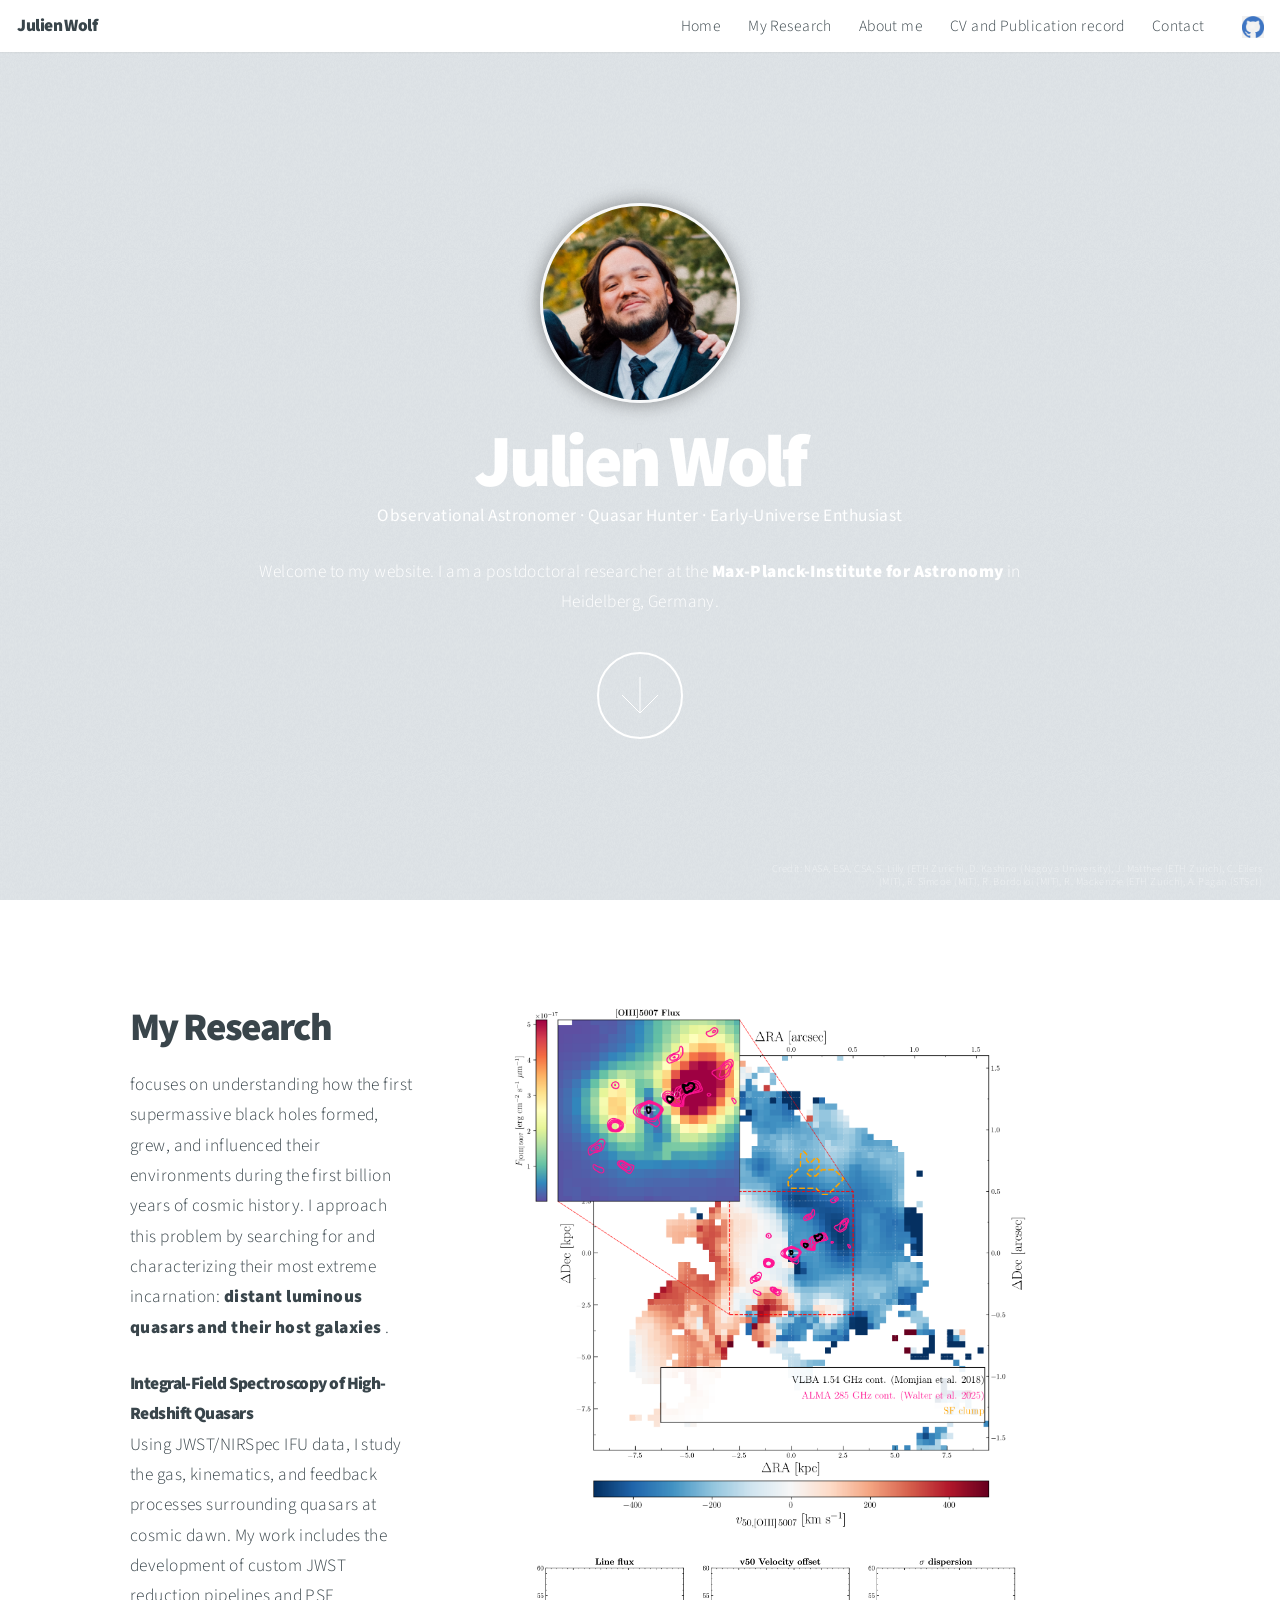
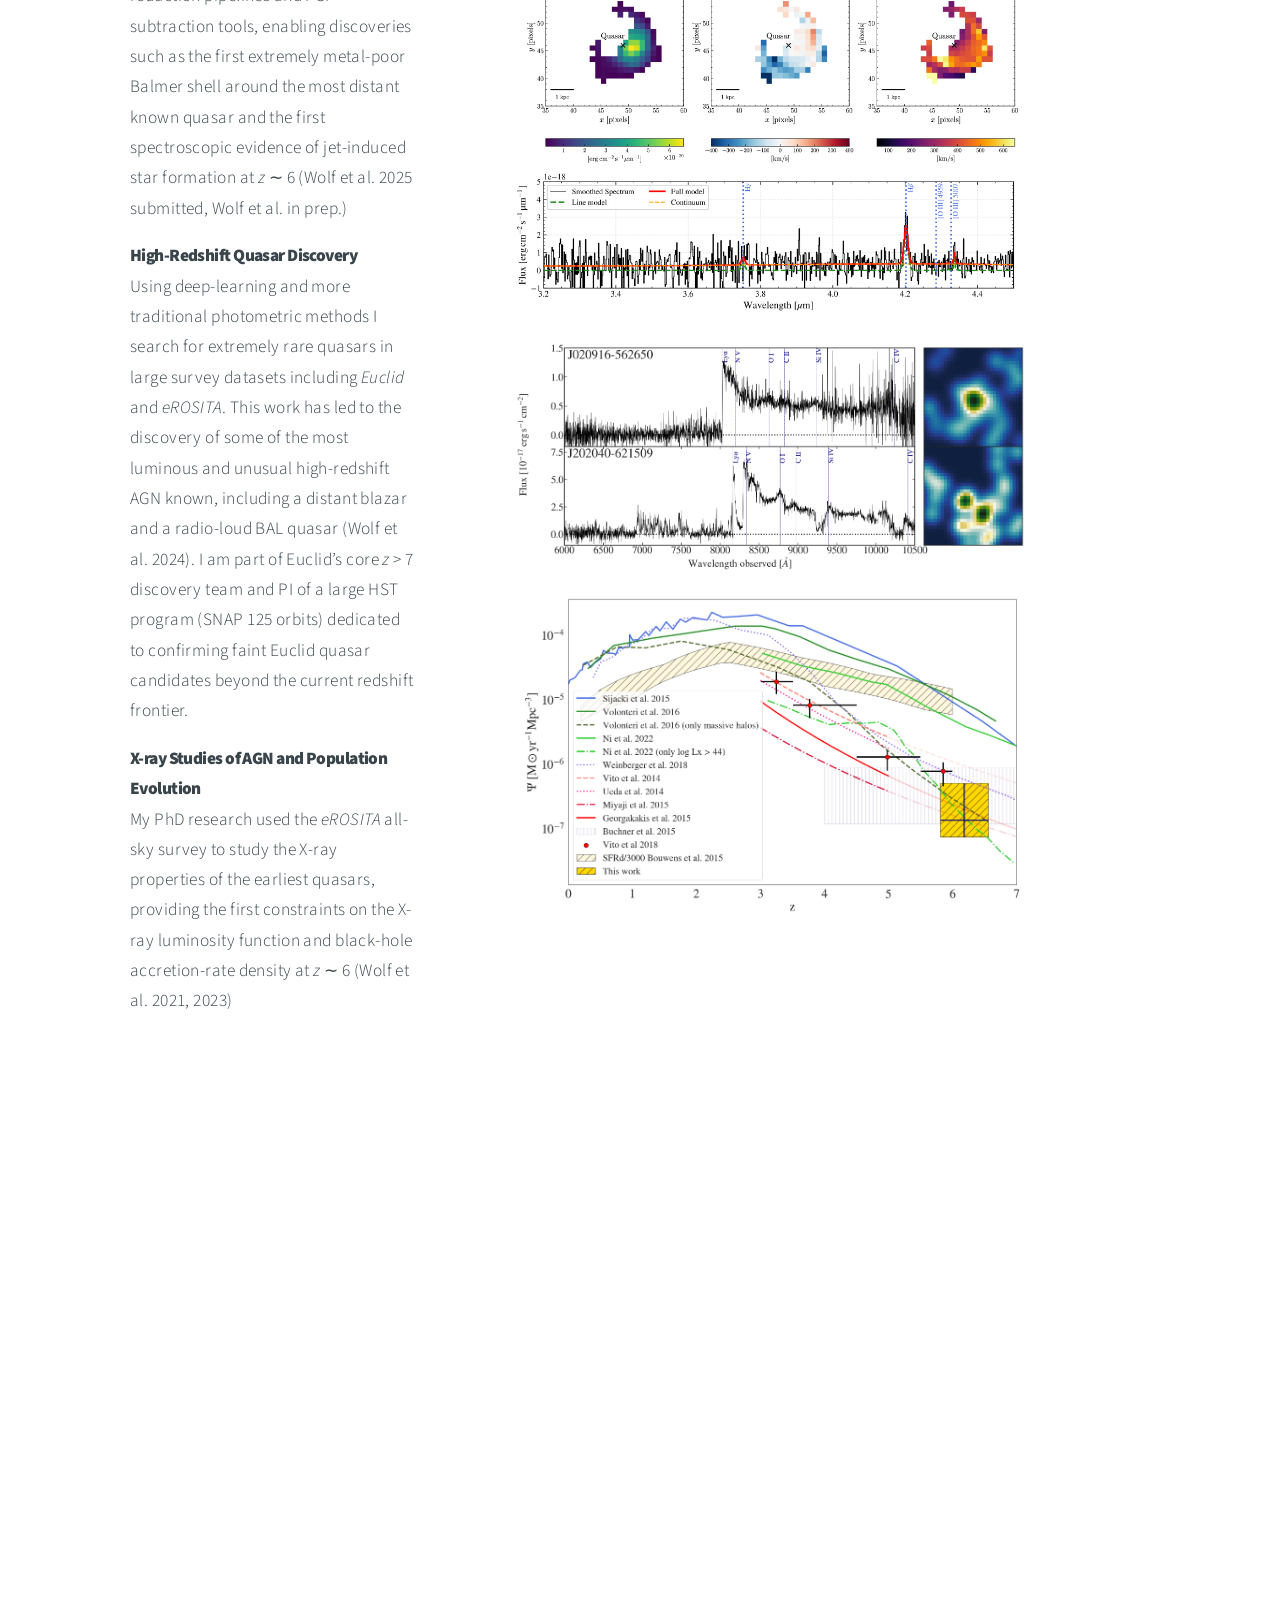
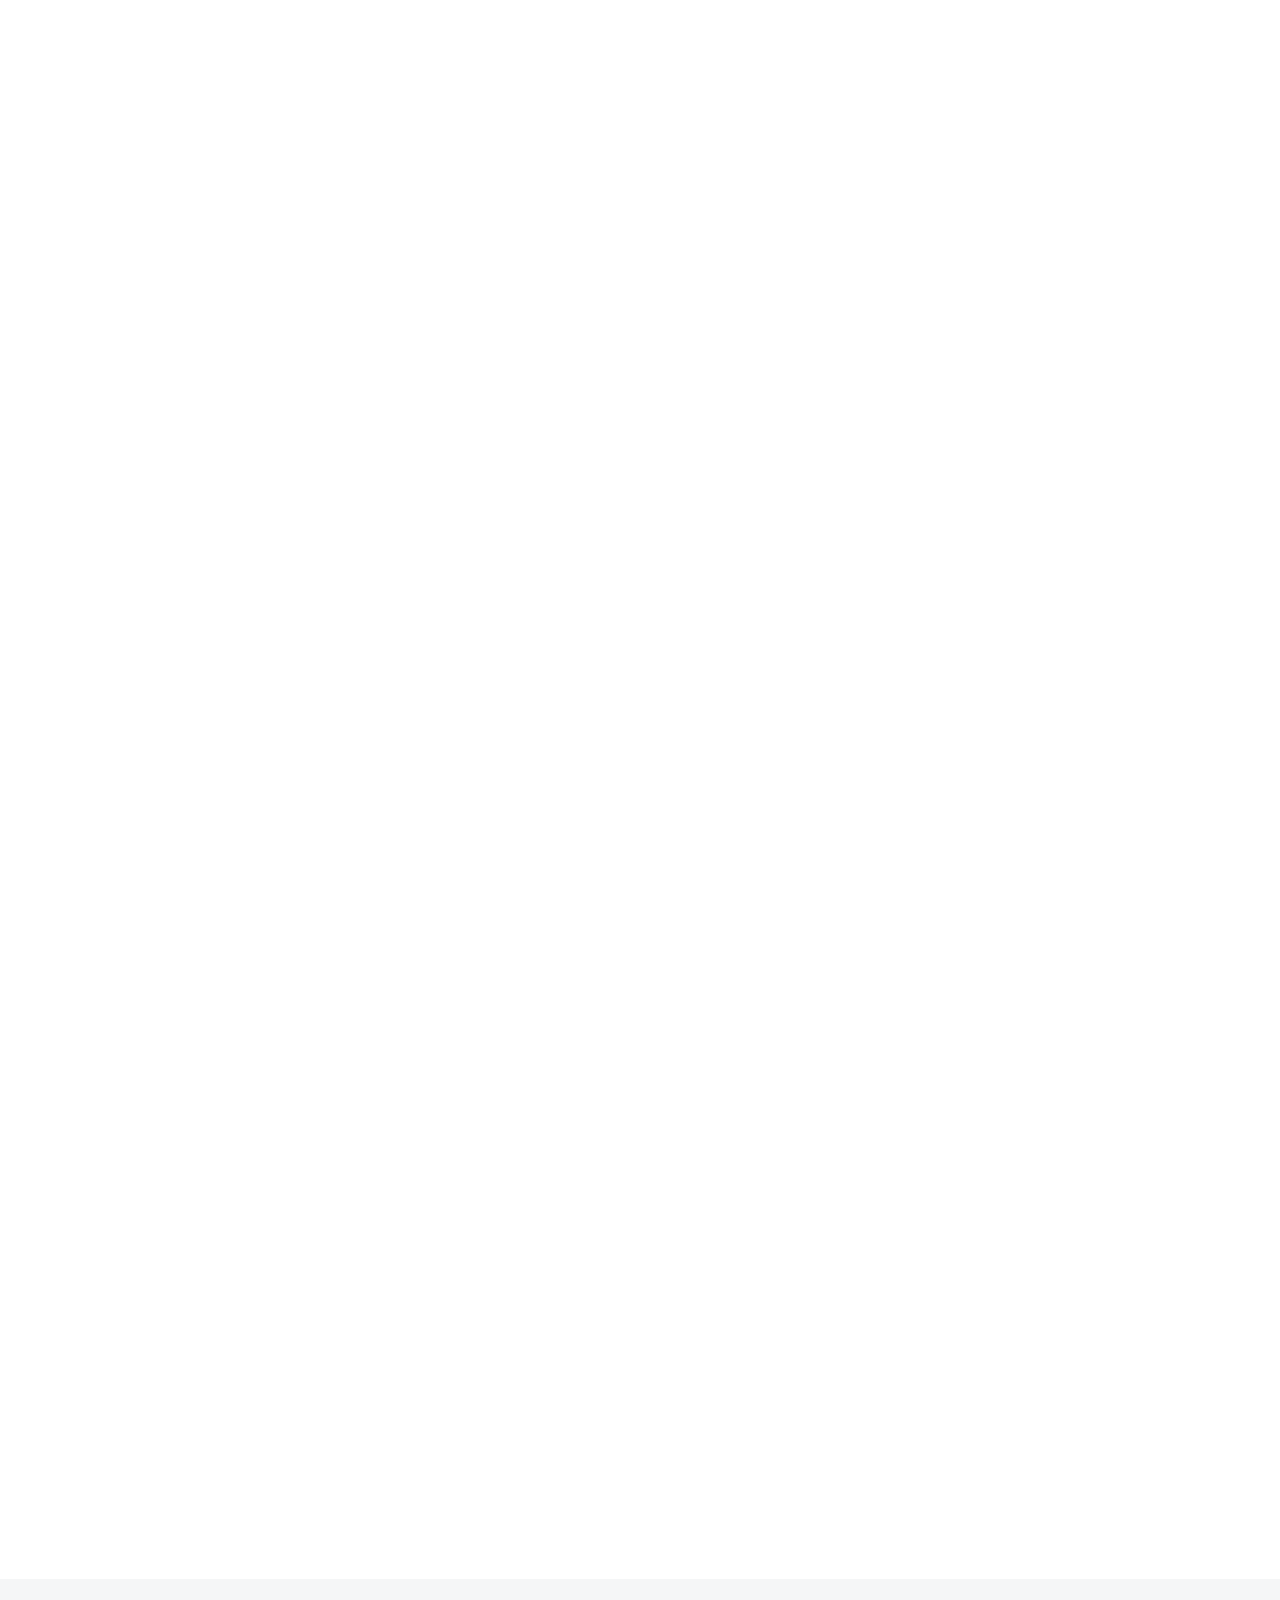
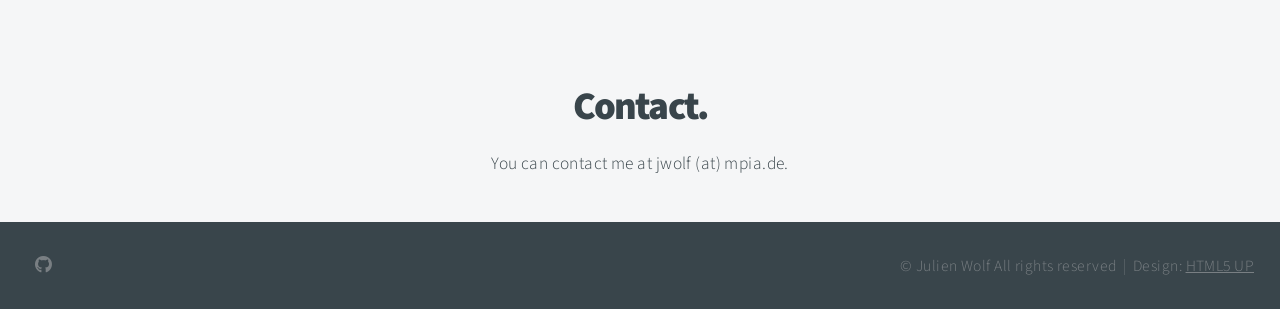
==== index.html @ 781de7e5 "Typo" ====
<!DOCTYPE HTML>
<!--
	Big Picture by HTML5 UP
	html5up.net | @ajlkn
	Free for personal and commercial use under the CCA 3.0 license (html5up.net/license)
-->
<html>
	<head>
		<title>Julien Wolf - Homepage</title>
		<meta charset="utf-8" />
		<meta name="viewport" content="width=device-width, initial-scale=1, user-scalable=no" />
		<link rel="stylesheet" href="assets/css/main.css" />
		<noscript><link rel="stylesheet" href="assets/css/noscript.css" /></noscript>
	</head>
	<body class="is-preload">

		<!-- Header -->
			<header id="header">
				<h1>Julien Wolf</h1>
<nav>
    <ul>
        <li><a href="#intro">Home</a></li>
        <li><a href="#research">My Research</a></li>
        <li><a href="#two">About me</a></li>
        <li><a href="#cv">CV and Publication record</a></li>
        <li><a href="#contact">Contact</a></li>

        <!-- GitHub Icon -->
        <li style="padding-left: 10px;">
            <a href="https://github.com/jwolf-dinh" target="_blank">
                <img src="images/github_logo.png"
                     alt="GitHub"
                     style="width: 22px; height: 22px; vertical-align: middle;">
            </a>
        </li>
    </ul>
</nav>
			</header>

<!-- Intro -->
<!-- Intro -->
<section id="intro" class="main style1 dark fullscreen">

    <!-- IMAGE CREDIT OVERLAY -->
    <div class="image-credit-overlay">
        Credit: NASA, ESA, CSA, S. Lilly (ETH Zurich), D. Kashino (Nagoya University),  J. Matthee (ETH Zurich), C. Eilers (MIT), R. Simcoe (MIT), R. Bordoloi (MIT), R. Mackenzie (ETH Zurich), A. Pagan (STScI)
    </div>

    <div class="content">

        <!-- CIRCULAR PORTRAIT -->
        <div class="intro-portrait">
            <img src="images/Screenshot%202025-12-08%20at%2021.43.52.png" alt="Julien Wolf portrait">
        </div>

        <header>
            <h2>Julien Wolf</h2>
            <p style="color: white; font-weight: normal; margin: 0;">
                Observational Astronomer · Quasar Hunter · Early-Universe Enthusiast
            </p>
        </header>

        <p>
            Welcome to my website. I am a postdoctoral researcher at the
            <strong>Max-Planck-Institute for Astronomy</strong> in Heidelberg, Germany.
        </p>

        <footer>
            <a href="#research" class="button style2 down">More</a>
        </footer>

    </div>
</section>


<section id="research" class="main style3 primary">
    <div class="content two-column-layout">

        <!-- LEFT COLUMN: TEXT -->
        <div class="research-text">
            <header>
                <h2>My Research</h2>
                <p>
                    focuses on understanding how the first supermassive black holes formed,
                    grew, and influenced their environments during the first billion years of cosmic
                    history. I approach this problem by searching for and characterizing their most extreme incarnation: <strong> distant luminous quasars and their host galaxies </strong> .
                </p>
            </header>

            <div class="features">

                <article>
                    <h3>Integral-Field Spectroscopy of High-Redshift Quasars</h3>
                    <p>
                        Using JWST/NIRSpec IFU data, I study the gas, kinematics, and feedback processes
                        surrounding quasars at cosmic dawn. My work includes the development of custom
                        JWST reduction pipelines and PSF subtraction tools, enabling discoveries such as
                        the first extremely metal-poor Balmer shell around the most distant known quasar
                        and the first spectroscopic evidence of jet-induced star formation at
                        <em>z</em> &sim; 6 (Wolf et al. 2025 submitted, Wolf et al. in prep.)
                    </p>
                </article>

                <article>
                    <h3>High-Redshift Quasar Discovery</h3>
                    <p>
                        Using deep-learning and more traditional photometric methods I search for extremely rare
                        quasars in large survey datasets including <em>Euclid</em> and <em>eROSITA</em>.
                        This work has led to the discovery of some of the most luminous and unusual
                        high-redshift AGN known, including a distant blazar and a radio-loud BAL quasar (Wolf et al. 2024).
                        I am part of Euclid’s core <em>z</em> &gt; 7 discovery team and PI of a large
                        HST program (SNAP 125 orbits) dedicated to confirming faint Euclid quasar candidates beyond the current redshift frontier.
                    </p>
                </article>

                <article>
                    <h3>X-ray Studies of AGN and Population Evolution</h3>
                    <p>
                        My PhD research used the <em>eROSITA</em> all-sky survey to study the X-ray
                        properties of the earliest quasars, providing the first constraints on the X-ray
                        luminosity function and black-hole accretion-rate density at <em>z</em> &sim; 6 (Wolf et al. 2021, 2023)
                    </p>
                </article>

            </div>
        </div>

<div class="research-gallery">
    <div class="gallery">

        <article>
            <a href="images/mixed_v50_main_flux_inset_wQSO_spectral_SFclump.png" class="image fit">
                <img src="images/mixed_v50_main_flux_inset_wQSO_spectral_SFclump.png"
                     title="JWST/NIRSpec IFU [OIII]5007 velocity map of the jet in quasar P352-15 at z=5.8 (Wolf et al. in prep.)"
                     alt="JWST/NIRSpec IFU: Balmer Shell Detection">
            </a>
        </article>

        <article>
            <a href="images/Screenshot%202025-12-08%20at%2015.26.27.png" class="image fit">
                <img src="images/Screenshot%202025-12-08%20at%2015.26.27.png"
                     title="JWST/NIRSpec IFU moment maps of Hbeta around the z=7.64 quasar J0313-1806. The nebula is remarkably [OIII]-weak (Wolf et al. 2025, submitted)"
                     alt="JWST/NIRSpec IFU moment maps of Hbeta around the z=7.64 quasar J0313-1806. The nebula is remarkably [OIII]-weak (Wolf et al. 2025, submitted)">
            </a>
        </article>

        <article>
            <a href="images/xray_beacons.png" class="image fit">
                <img src="images/xray_beacons.png"
                     title="Two quasars at z ~ 6 discovered in the eROSITA All-Sky Survey. The first is one of the most distant blazars known to date (Wolf et al. 2024). "
                     alt="X-ray Beacons at Cosmic Dawn">
            </a>
        </article>

        <article>
            <a href="images/bhad.png" class="image fit">
                <img src="images/bhad.png"
                     title="Constraints on the black hole accretion rate density from eROSITA detection (Wolf et al. 2023)."
                     alt="Black Hole Accretion Rate Density Evolution">
            </a>
        </article>

    </div>
</div>





				</div>
			</section>

		<!-- Two -->
			<section id="two" class="main style2 left dark fullscreen">
				<div class="content box style2">
					<header>
						<h2>About me</h2>
					</header>
				<p>
    I am an observational astrophysicist studying <strong> supermassive black holes in the early universe </strong> .
    After my Bachelor's and Master’s studies in physics and astrophysics at the
    Ludwig-Maximilians-Universität München (DE) I joined the <strong> Max-Planck-Institute for Extraterrestrial
    Physics </strong> (MPE) in Garching (DE) as a PhD student in 2019. Under the supervision of Dr. Mara Salvato and
    Prof. Kirpal Nandra, I worked on the discovery and characterization of high-redshift quasars
    using the soft X-ray telescope <em>eROSITA</em>.
    My doctoral thesis, <em>Tracing the Evolution of Supermassive Black Holes through Cosmic Time
    with Luminous AGN</em> (graded 0.88, Magna Cum Laude, 2023), is available
    <a href="https://edoc.ub.uni-muenchen.de/31872/" target="_blank" rel="noopener noreferrer">
        here
    </a>.
</p>

<p>
    In Spring 2023, I moved to the <strong> Max-Planck-Institute for Astronomy </strong> (MPIA) in Heidelberg (DE) for my
    first postdoctoral appointment in Dr. Eduardo Ba&ntilde;ados’ group. My current research spans
    the discovery of very distant quasars with <strong> <em>Euclid</em>  </strong> and the spatially resolved study of
    quasar environments with <strong>JWST/NIRSpec IFU spectroscopy</strong>.
</p>

<p>
<p>
    My scientific work sits at the intersection of multi-wavelength survey catalog exploration,
    state-of-the-art spectroscopic and imaging techniques, and advanced data analysis. I have broad
    expertise ranging from JWST IFU data reduction and PSF modeling to X-ray spectral analysis and
    deep-learning–based rare-object discovery. <strong> My guiding principle: use every waveband and
    method available to push the observational frontiers of the early universe.</strong>
    I am an active member of several international collaborations, including the
    <em>Euclid</em> Consortium (Primeval Universe SWG), EREBUS, AETHER, eROSITA (AGN working group),
    NewAthena, and SDSS-V.
</p>

</p>

<p>
    When I’m not working with telescopes, I enjoy cooking (in pursuit of the
    perfect shoyu ramen), enduro mountainbiking, writing loud music, collecting vinyl records and most of all spending time with my wife and my dog.
</p>

				</div>
            <a href="#cv" class="button style2 down anchored">Next</a>
			</section>

		<!-- Two -->
			<section id="cv" class="main style2 left dark fullscreen">
				<div class="content box style2">
					<header>
						<h2>CV and publication record</h2>
					</header>
				<p>
    You can find my up-to-date CV <a href="docs/CV_2025.pdf" target="_blank">here</a>.

                    <p> <a href="https://ui.adsabs.harvard.edu/public-libraries/1H0qxYTWTI-Gn77VE8E3TQ" target="_blank">
ADS record of all contributions </a>
  </p>

                    <p> <a href="https://orcid.org/0000-0003-0643-7935" target="_blank" rel="noopener noreferrer">
  <img src="https://orcid.org/sites/default/files/images/orcid_64x64.png"
       alt="ORCID iD"
       style="width: 24px; height: 24px; vertical-align: middle; margin-right: 6px;">
  0000-0003-0643-7935
</a>
 </p>

				</div>
				<a href="#cv" class="button style2 down anchored">Next</a>
			</section>

		<!-- Contact -->
			<section id="contact" class="main style3 secondary">
				<div class="content">
					<header>
						<h2>Contact.</h2>
						<p>You can contact me at jwolf (at) mpia.de.</p>
					</header>

				</div>
			</section>

		<!-- Footer -->
			<footer id="footer">

				<!-- Icons -->
					<ul class="icons">

  <a href="https://github.com/jwolf-dinh"
     class="icon brands fa-github"
     target="_blank">
     <span class="label">GitHub</span>
  </a>
</li>

					</ul>

				<!-- Menu -->
					<ul class="menu">
						<li>&copy; Julien Wolf All rights reserved</li><li>Design: <a href="https://html5up.net">HTML5 UP</a></li>
					</ul>

			</footer>

		<!-- Scripts -->
			<script src="assets/js/jquery.min.js"></script>
			<script src="assets/js/jquery.poptrox.min.js"></script>
			<script src="assets/js/jquery.scrolly.min.js"></script>
			<script src="assets/js/jquery.scrollex.min.js"></script>
			<script src="assets/js/browser.min.js"></script>
			<script src="assets/js/breakpoints.min.js"></script>
			<script src="assets/js/util.js"></script>
			<script src="assets/js/main.js"></script>

	</body>
</html>
---- assets/css/main.css ----
@import url("https://fonts.googleapis.com/css?family=Source+Sans+Pro:300,900");
@import url("fontawesome-all.min.css");

/*
	Big Picture by HTML5 UP
	html5up.net | @ajlkn
	Free for personal and commercial use under the CCA 3.0 license (html5up.net/license)
*/

html, body, div, span, applet, object,
iframe, h1, h2, h3, h4, h5, h6, p, blockquote,
pre, a, abbr, acronym, address, big, cite,
code, del, dfn, em, img, ins, kbd, q, s, samp,
small, strike, strong, sub, sup, tt, var, b,
u, i, center, dl, dt, dd, ol, ul, li, fieldset,
form, label, legend, table, caption, tbody,
tfoot, thead, tr, th, td, article, aside,
canvas, details, embed, figure, figcaption,
footer, header, hgroup, menu, nav, output, ruby,
section, summary, time, mark, audio, video {
	margin: 0;
	padding: 0;
	border: 0;
	font-size: 100%;
	font: inherit;
	vertical-align: baseline;}

article, aside, details, figcaption, figure,
footer, header, hgroup, menu, nav, section {
	display: block;}

body {
	line-height: 1;
}

ol, ul {
	list-style: none;
}

blockquote, q {
	quotes: none;
}

	blockquote:before, blockquote:after, q:before, q:after {
		content: '';
		content: none;
	}

table {
	border-collapse: collapse;
	border-spacing: 0;
}

body {
	-webkit-text-size-adjust: none;
}

mark {
	background-color: transparent;
	color: inherit;
}

input::-moz-focus-inner {
	border: 0;
	padding: 0;
}

input, select, textarea {
	-moz-appearance: none;
	-webkit-appearance: none;
	-ms-appearance: none;
	appearance: none;
}

/* Basic */

	@-ms-viewport {
		width: device-width;
	}

	html {
		height: 100%;
	}

	html {
		box-sizing: border-box;
	}

	*, *:before, *:after {
		box-sizing: inherit;
	}

	body {
		background: #ffffff;
		height: 100%;
		min-width: 320px;
	}

		body.is-preload *, body.is-preload *:before, body.is-preload *:after {
			-moz-animation: none !important;
			-webkit-animation: none !important;
			-ms-animation: none !important;
			animation: none !important;
			-moz-transition: none !important;
			-webkit-transition: none !important;
			-ms-transition: none !important;
			transition: none !important;
		}

/* Spinner */

	@-moz-keyframes spinner-rotate {
		0% {
			-moz-transform: scale(1) rotate(0deg);
			-webkit-transform: scale(1) rotate(0deg);
			-ms-transform: scale(1) rotate(0deg);
			transform: scale(1) rotate(0deg);
		}

		100% {
			-moz-transform: scale(1) rotate(360deg);
			-webkit-transform: scale(1) rotate(360deg);
			-ms-transform: scale(1) rotate(360deg);
			transform: scale(1) rotate(360deg);
		}
	}

	@-webkit-keyframes spinner-rotate {
		0% {
			-moz-transform: scale(1) rotate(0deg);
			-webkit-transform: scale(1) rotate(0deg);
			-ms-transform: scale(1) rotate(0deg);
			transform: scale(1) rotate(0deg);
		}

		100% {
			-moz-transform: scale(1) rotate(360deg);
			-webkit-transform: scale(1) rotate(360deg);
			-ms-transform: scale(1) rotate(360deg);
			transform: scale(1) rotate(360deg);
		}
	}

	@-ms-keyframes spinner-rotate {
		0% {
			-moz-transform: scale(1) rotate(0deg);
			-webkit-transform: scale(1) rotate(0deg);
			-ms-transform: scale(1) rotate(0deg);
			transform: scale(1) rotate(0deg);
		}

		100% {
			-moz-transform: scale(1) rotate(360deg);
			-webkit-transform: scale(1) rotate(360deg);
			-ms-transform: scale(1) rotate(360deg);
			transform: scale(1) rotate(360deg);
		}
	}

	@keyframes spinner-rotate {
		0% {
			-moz-transform: scale(1) rotate(0deg);
			-webkit-transform: scale(1) rotate(0deg);
			-ms-transform: scale(1) rotate(0deg);
			transform: scale(1) rotate(0deg);
		}

		100% {
			-moz-transform: scale(1) rotate(360deg);
			-webkit-transform: scale(1) rotate(360deg);
			-ms-transform: scale(1) rotate(360deg);
			transform: scale(1) rotate(360deg);
		}
	}

/* Loader */

	@-moz-keyframes spinner-show {
		0% {
			opacity: 0;
		}

		100% {
			opacity: 1;
		}
	}

	@-webkit-keyframes spinner-show {
		0% {
			opacity: 0;
		}

		100% {
			opacity: 1;
		}
	}

	@-ms-keyframes spinner-show {
		0% {
			opacity: 0;
		}

		100% {
			opacity: 1;
		}
	}

	@keyframes spinner-show {
		0% {
			opacity: 0;
		}

		100% {
			opacity: 1;
		}
	}

	@-moz-keyframes spinner-hide {
		0% {
			-moz-transform: scale(1) rotate(0deg);
			-webkit-transform: scale(1) rotate(0deg);
			-ms-transform: scale(1) rotate(0deg);
			transform: scale(1) rotate(0deg);
			color: #e5e6e7;
			z-index: 100001;
		}

		99% {
			-moz-transform: scale(0.5) rotate(360deg);
			-webkit-transform: scale(0.5) rotate(360deg);
			-ms-transform: scale(0.5) rotate(360deg);
			transform: scale(0.5) rotate(360deg);
			color: #e5e6e7;
			z-index: 100001;
		}

		100% {
			-moz-transform: scale(0.5) rotate(360deg);
			-webkit-transform: scale(0.5) rotate(360deg);
			-ms-transform: scale(0.5) rotate(360deg);
			transform: scale(0.5) rotate(360deg);
			color: #e5e6e7;
			z-index: -1;
		}
	}

	@-webkit-keyframes spinner-hide {
		0% {
			-moz-transform: scale(1) rotate(0deg);
			-webkit-transform: scale(1) rotate(0deg);
			-ms-transform: scale(1) rotate(0deg);
			transform: scale(1) rotate(0deg);
			color: #e5e6e7;
			z-index: 100001;
		}

		99% {
			-moz-transform: scale(0.5) rotate(360deg);
			-webkit-transform: scale(0.5) rotate(360deg);
			-ms-transform: scale(0.5) rotate(360deg);
			transform: scale(0.5) rotate(360deg);
			color: #e5e6e7;
			z-index: 100001;
		}

		100% {
			-moz-transform: scale(0.5) rotate(360deg);
			-webkit-transform: scale(0.5) rotate(360deg);
			-ms-transform: scale(0.5) rotate(360deg);
			transform: scale(0.5) rotate(360deg);
			color: #e5e6e7;
			z-index: -1;
		}
	}

	@-ms-keyframes spinner-hide {
		0% {
			-moz-transform: scale(1) rotate(0deg);
			-webkit-transform: scale(1) rotate(0deg);
			-ms-transform: scale(1) rotate(0deg);
			transform: scale(1) rotate(0deg);
			color: #e5e6e7;
			z-index: 100001;
		}

		99% {
			-moz-transform: scale(0.5) rotate(360deg);
			-webkit-transform: scale(0.5) rotate(360deg);
			-ms-transform: scale(0.5) rotate(360deg);
			transform: scale(0.5) rotate(360deg);
			color: #e5e6e7;
			z-index: 100001;
		}

		100% {
			-moz-transform: scale(0.5) rotate(360deg);
			-webkit-transform: scale(0.5) rotate(360deg);
			-ms-transform: scale(0.5) rotate(360deg);
			transform: scale(0.5) rotate(360deg);
			color: #e5e6e7;
			z-index: -1;
		}
	}

	@keyframes spinner-hide {
		0% {
			-moz-transform: scale(1) rotate(0deg);
			-webkit-transform: scale(1) rotate(0deg);
			-ms-transform: scale(1) rotate(0deg);
			transform: scale(1) rotate(0deg);
			color: #e5e6e7;
			z-index: 100001;
		}

		99% {
			-moz-transform: scale(0.5) rotate(360deg);
			-webkit-transform: scale(0.5) rotate(360deg);
			-ms-transform: scale(0.5) rotate(360deg);
			transform: scale(0.5) rotate(360deg);
			color: #e5e6e7;
			z-index: 100001;
		}

		100% {
			-moz-transform: scale(0.5) rotate(360deg);
			-webkit-transform: scale(0.5) rotate(360deg);
			-ms-transform: scale(0.5) rotate(360deg);
			transform: scale(0.5) rotate(360deg);
			color: #e5e6e7;
			z-index: -1;
		}
	}

	@-moz-keyframes overlay-hide {
		0% {
			opacity: 1;
			z-index: 100000;
		}

		15% {
			opacity: 1;
			z-index: 100000;
		}

		99% {
			opacity: 0;
			z-index: 100000;
		}

		100% {
			opacity: 0;
			z-index: -1;
		}
	}

	@-webkit-keyframes overlay-hide {
		0% {
			opacity: 1;
			z-index: 100000;
		}

		15% {
			opacity: 1;
			z-index: 100000;
		}

		99% {
			opacity: 0;
			z-index: 100000;
		}

		100% {
			opacity: 0;
			z-index: -1;
		}
	}

	@-ms-keyframes overlay-hide {
		0% {
			opacity: 1;
			z-index: 100000;
		}

		15% {
			opacity: 1;
			z-index: 100000;
		}

		99% {
			opacity: 0;
			z-index: 100000;
		}

		100% {
			opacity: 0;
			z-index: -1;
		}
	}

	@keyframes overlay-hide {
		0% {
			opacity: 1;
			z-index: 100000;
		}

		15% {
			opacity: 1;
			z-index: 100000;
		}

		99% {
			opacity: 0;
			z-index: 100000;
		}

		100% {
			opacity: 0;
			z-index: -1;
		}
	}

	body {
		text-decoration: none;
	}

		body:before {
			-moz-animation: spinner-show 1.5s 1 0.25s ease forwards, spinner-hide 0.25s ease-in-out forwards !important;
			-webkit-animation: spinner-show 1.5s 1 0.25s ease forwards, spinner-hide 0.25s ease-in-out forwards !important;
			-ms-animation: spinner-show 1.5s 1 0.25s ease forwards, spinner-hide 0.25s ease-in-out forwards !important;
			animation: spinner-show 1.5s 1 0.25s ease forwards, spinner-hide 0.25s ease-in-out forwards !important;
			-moz-transform-origin: 50% 50%;
			-webkit-transform-origin: 50% 50%;
			-ms-transform-origin: 50% 50%;
			transform-origin: 50% 50%;
			-moz-osx-font-smoothing: grayscale;
			-webkit-font-smoothing: antialiased;
			font-family: FontAwesome;
			font-style: normal;
			font-weight: normal;
			text-transform: none !important;
			color: #e5e6e7;
			content: '\f1ce';
			cursor: default;
			display: block;
			font-size: 2em;
			height: 2em;
			left: 50%;
			line-height: 2em;
			margin: -1em 0 0 -1em;
			opacity: 0;
			position: fixed;
			text-align: center;
			top: 50%;
			width: 2em;
			z-index: -1;
		}

		body:after {
			-moz-animation: overlay-hide 1.5s ease-in forwards !important;
			-webkit-animation: overlay-hide 1.5s ease-in forwards !important;
			-ms-animation: overlay-hide 1.5s ease-in forwards !important;
			animation: overlay-hide 1.5s ease-in forwards !important;
			background: #ffffff;
			content: '';
			display: block;
			height: 100%;
			left: 0;
			opacity: 0;
			position: fixed;
			top: 0;
			width: 100%;
			z-index: -1;
		}

		body.is-preload:before {
			-moz-animation: spinner-show 1.5s 1 0.25s ease forwards, spinner-rotate 0.75s infinite linear !important;
			-webkit-animation: spinner-show 1.5s 1 0.25s ease forwards, spinner-rotate 0.75s infinite linear !important;
			-ms-animation: spinner-show 1.5s 1 0.25s ease forwards, spinner-rotate 0.75s infinite linear !important;
			animation: spinner-show 1.5s 1 0.25s ease forwards, spinner-rotate 0.75s infinite linear !important;
			z-index: 100001;
		}

		body.is-preload:after {
			-moz-animation: none !important;
			-webkit-animation: none !important;
			-ms-animation: none !important;
			animation: none !important;
			opacity: 1;
			z-index: 100000;
		}

	@media (-webkit-min-device-pixel-ratio: 2) {

		body:before {
			line-height: 2.025em;
		}

	}

/* Type */

	body, input, textarea, select {
		font-family: "Source Sans Pro", "sans-serif";
		font-weight: 300;
		font-size: 18pt;
		line-height: 1.75em;
		color: #39454b;
		letter-spacing: 0.025em;
	}

		@media screen and (max-width: 1920px) {

			body, input, textarea, select {
				font-size: 17pt;
			}

		}

		@media screen and (max-width: 1680px) {

			body, input, textarea, select {
				font-size: 15pt;
			}

		}

		@media screen and (max-width: 1280px) {

			body, input, textarea, select {
				font-size: 13pt;
			}

		}

		@media screen and (max-width: 1000px) {

			body, input, textarea, select {
				font-size: 13pt;
			}

		}

		@media screen and (max-width: 736px) {

			body, input, textarea, select {
				font-size: 12pt;
				line-height: 1.5em;
			}

		}

	h1, h2, h3, h4, h5, h6 {
		font-weight: 900;
		color: inherit;
		letter-spacing: -0.0325em;
	}

		h1 a, h2 a, h3 a, h4 a, h5 a, h6 a {
			color: inherit;
			text-decoration: none;
		}

	h2 {
		font-size: 2.25em;
		line-height: 1.25em;
		letter-spacing: -0.05em;
	}

	@media screen and (max-width: 736px) {

		h2 {
			font-size: 1.5em;
		}

	}

	strong, b {
		font-weight: 900;
		color: inherit;
	}

	em, i {
		font-style: italic;
	}

	a {
		-moz-transition: color 0.2s ease-in-out;
		-webkit-transition: color 0.2s ease-in-out;
		-ms-transition: color 0.2s ease-in-out;
		transition: color 0.2s ease-in-out;
		color: #98c593;
	}

	sub {
		position: relative;
		top: 0.5em;
		font-size: 0.8em;
	}

	sup {
		position: relative;
		top: -0.5em;
		font-size: 0.8em;
	}

	hr {
		border: 0;
		border-top: solid 1px #e5e6e7;
	}

	blockquote {
		border-left: solid 0.5em #e5e6e7;
		padding: 1em 0 1em 2em;
		font-style: italic;
	}

	p, ul, ol, dl, table {
		margin-bottom: 1em;
	}

/* Box */

	.box {
		background: #ffffff;
		color: #39454b;
		padding: 2em;
	}

		.box > :last-child {
			margin-bottom: 0;
		}

		.box.style2 {
			padding: 3.5em 2.5em 3.5em 2.5em;
		}

		@media screen and (max-width: 736px) {

			.box {
				padding: 1em;
			}

				.box.style2 {
					padding: 1.5em 1.25em 1.5em 1.25em;
					background-color: rgba(255, 255, 255, 0.9);
				}

		}

/* Button */

	input[type="button"],
	input[type="submit"],
	input[type="reset"],
	.button,
	button {
		-moz-appearance: none;
		-webkit-appearance: none;
		-ms-appearance: none;
		appearance: none;
		-moz-transition: background-color 0.2s ease-in-out;
		-webkit-transition: background-color 0.2s ease-in-out;
		-ms-transition: background-color 0.2s ease-in-out;
		transition: background-color 0.2s ease-in-out;
		background-color: #98c593;
		border: 0;
		border-radius: 3.5em;
		color: #ffffff;
		cursor: pointer;
		display: inline-block;
		height: 3.5em;
		line-height: 3.5em;
		outline: 0;
		padding: 0 2em 0 2em;
		position: relative;
		text-align: center;
		text-decoration: none;
	}

		input[type="button"].down,
		input[type="submit"].down,
		input[type="reset"].down,
		.button.down,
		button.down {
			width: 5em;
			height: 5em;
			line-height: 4.5em;
			padding: 0;
			background-image: url("images/dark-arrow.svg");
			background-position: center center;
			background-repeat: no-repeat;
			text-indent: -10em;
			overflow: hidden;
		}

			input[type="button"].down.anchored,
			input[type="submit"].down.anchored,
			input[type="reset"].down.anchored,
			.button.down.anchored,
			button.down.anchored {
				bottom: 0;
				border-bottom: 0;
				border-radius: 3em 3em 0 0;
				height: 4.5em;
				margin-left: -2.5em;
			}

		input[type="button"].anchored,
		input[type="submit"].anchored,
		input[type="reset"].anchored,
		.button.anchored,
		button.anchored {
			position: absolute;
			left: 50%;
		}

		input[type="button"]:hover,
		input[type="submit"]:hover,
		input[type="reset"]:hover,
		.button:hover,
		button:hover {
			background-color: #a8cea4;
		}

		input[type="button"]:active,
		input[type="submit"]:active,
		input[type="reset"]:active,
		.button:active,
		button:active {
			background-color: #88bc82;
		}

		input[type="button"].style2,
		input[type="submit"].style2,
		input[type="reset"].style2,
		.button.style2,
		button.style2 {
			background-color: transparent;
			border: solid 2px #e5e6e7;
			color: inherit;
		}

			input[type="button"].style2:hover,
			input[type="submit"].style2:hover,
			input[type="reset"].style2:hover,
			.button.style2:hover,
			button.style2:hover {
				background-color: rgba(229, 230, 231, 0.25);
			}

			input[type="button"].style2:active,
			input[type="submit"].style2:active,
			input[type="reset"].style2:active,
			.button.style2:active,
			button.style2:active {
				background-color: rgba(229, 230, 231, 0.375);
			}

			input[type="button"].style2.down,
			input[type="submit"].style2.down,
			input[type="reset"].style2.down,
			.button.style2.down,
			button.style2.down {
				background-image: url("images/arrow.svg");
			}

/* Form */

	form {
		margin: 0 0 2em 0;
	}

		form > :last-child {
			margin-bottom: 0;
		}

		form > .fields {
			display: -moz-flex;
			display: -webkit-flex;
			display: -ms-flex;
			display: flex;
			-moz-flex-wrap: wrap;
			-webkit-flex-wrap: wrap;
			-ms-flex-wrap: wrap;
			flex-wrap: wrap;
			width: calc(100% + 3em);
			margin: -1.5em 0 2em -1.5em;
		}

			form > .fields > .field {
				-moz-flex-grow: 0;
				-webkit-flex-grow: 0;
				-ms-flex-grow: 0;
				flex-grow: 0;
				-moz-flex-shrink: 0;
				-webkit-flex-shrink: 0;
				-ms-flex-shrink: 0;
				flex-shrink: 0;
				padding: 1.5em 0 0 1.5em;
				width: calc(100% - 1.5em);
			}

				form > .fields > .field.half {
					width: calc(50% - 0.75em);
				}

				form > .fields > .field.third {
					width: calc(100%/3 - 0.5em);
				}

				form > .fields > .field.quarter {
					width: calc(25% - 0.375em);
				}

		@media screen and (max-width: 480px) {

			form > .fields {
				width: calc(100% + 2em);
				margin: -1em 0 2em -1em;
			}

				form > .fields > .field {
					padding: 1em 0 0 1em;
					width: calc(100% - 1em);
				}

					form > .fields > .field.half {
						width: calc(100% - 1em);
					}

					form > .fields > .field.third {
						width: calc(100% - 1em);
					}

					form > .fields > .field.quarter {
						width: calc(100% - 1em);
					}

		}

	label {
		display: block;
	}

	input[type="text"],
	input[type="password"],
	input[type="email"],
	input[type="tel"],
	input[type="search"],
	input[type="url"],
	select,
	textarea {
		-moz-appearance: none;
		-webkit-appearance: none;
		-ms-appearance: none;
		appearance: none;
		-moz-transition: border-color 0.2s ease-in-out, color 0.2s ease-in-out;
		-webkit-transition: border-color 0.2s ease-in-out, color 0.2s ease-in-out;
		-ms-transition: border-color 0.2s ease-in-out, color 0.2s ease-in-out;
		transition: border-color 0.2s ease-in-out, color 0.2s ease-in-out;
		color: #39454b;
		display: block;
		width: 100%;
		padding: 0.65em 0.75em;
		background: none;
		border: solid 2px #e5e6e7;
		color: inherit;
		border-radius: 0.5em;
		outline: none;
	}

		input[type="text"]:focus,
		input[type="password"]:focus,
		input[type="email"]:focus,
		input[type="tel"]:focus,
		input[type="search"]:focus,
		input[type="url"]:focus,
		select:focus,
		textarea:focus {
			border-color: #9ac8e9;
		}

	input[type="text"],
	input[type="password"],
	input[type="email"],
	input[type="tel"],
	input[type="search"],
	input[type="url"],
	select {
		line-height: 1.35em;
	}

	textarea {
		min-height: 8em;
	}

	::-moz-focus-inner {
		border: 0;
	}

	::-webkit-input-placeholder {
		opacity: 0.375;
	}

	:-moz-placeholder {
		opacity: 0.375;
	}

	::-moz-placeholder {
		opacity: 0.375;
	}

	:-ms-input-placeholder {
		opacity: 0.375;
	}

/* Icon */

	.icon {
		text-decoration: none;
		position: relative;
		text-decoration: none;
	}

		.icon:before {
			-moz-osx-font-smoothing: grayscale;
			-webkit-font-smoothing: antialiased;
			display: inline-block;
			font-style: normal;
			font-variant: normal;
			text-rendering: auto;
			line-height: 1;
			text-transform: none !important;
			font-family: 'Font Awesome 5 Free';
			font-weight: 400;
		}

		.icon:before {
			line-height: inherit;
		}

		.icon > .label {
			display: none;
		}

		.icon.solid:before {
			font-weight: 900;
		}

		.icon.brands:before {
			font-family: 'Font Awesome 5 Brands';
		}

/* Image */

	.image {
		position: relative;
		display: inline-block;
	}

		.image:before {
			content: '';
			position: absolute;
			left: 0;
			top: 0;
			width: 100%;
			height: 100%;
			background: url("images/overlay.png");
		}

		.image img {
			display: block;
			width: 100%;
		}

		.image.featured {
			display: block;
			width: 100%;
			margin: 0 0 2em 0;
		}

		.image.fit {
			display: block;
			width: 100%;
		}

		.image.left {
			float: left;
			margin: 0 2em 2em 0;
		}

		.image.centered {
			display: block;
			margin: 0 0 2em 0;
		}

			.image.centered img {
				margin: 0 auto;
				width: auto;
			}

/* List */

	ul.default {
		list-style: disc;
		padding-left: 1em;
	}

		ul.default li {
			padding-left: 0.5em;
		}

	ul.menu {
		cursor: default;
	}

		ul.menu li {
			display: inline-block;
			line-height: 1em;
			border-left: solid 1px #e5e6e7;
			padding: 0 0 0 0.5em;
			margin: 0 0 0 0.5em;
		}

			ul.menu li:first-child {
				border-left: 0;
				padding-left: 0;
				margin-left: 0;
			}

	ol.default {
		list-style: decimal;
		padding-left: 1.25em;
	}

		ol.default li {
			padding-left: 0.25em;
		}

/* Actions */

	ul.actions {
		display: -moz-flex;
		display: -webkit-flex;
		display: -ms-flex;
		display: flex;
		cursor: default;
		list-style: none;
		margin-left: -1em;
		padding-left: 0;
	}

		ul.actions li {
			padding: 0 0 0 1em;
			vertical-align: middle;
		}

		ul.actions.special {
			-moz-justify-content: center;
			-webkit-justify-content: center;
			-ms-justify-content: center;
			justify-content: center;
			width: 100%;
			margin-left: 0;
		}

			ul.actions.special li:first-child {
				padding-left: 0;
			}

		ul.actions.stacked {
			-moz-flex-direction: column;
			-webkit-flex-direction: column;
			-ms-flex-direction: column;
			flex-direction: column;
			margin-left: 0;
		}

			ul.actions.stacked li {
				padding: 1.3em 0 0 0;
			}

				ul.actions.stacked li:first-child {
					padding-top: 0;
				}

		ul.actions.fit {
			width: calc(100% + 1em);
		}

			ul.actions.fit li {
				-moz-flex-grow: 1;
				-webkit-flex-grow: 1;
				-ms-flex-grow: 1;
				flex-grow: 1;
				-moz-flex-shrink: 1;
				-webkit-flex-shrink: 1;
				-ms-flex-shrink: 1;
				flex-shrink: 1;
				width: 100%;
			}

				ul.actions.fit li > * {
					width: 100%;
				}

			ul.actions.fit.stacked {
				width: 100%;
			}

		@media screen and (max-width: 480px) {

			ul.actions:not(.fixed) {
				-moz-flex-direction: column;
				-webkit-flex-direction: column;
				-ms-flex-direction: column;
				flex-direction: column;
				margin-left: 0;
				width: 100% !important;
			}

				ul.actions:not(.fixed) li {
					-moz-flex-grow: 1;
					-webkit-flex-grow: 1;
					-ms-flex-grow: 1;
					flex-grow: 1;
					-moz-flex-shrink: 1;
					-webkit-flex-shrink: 1;
					-ms-flex-shrink: 1;
					flex-shrink: 1;
					padding: 1em 0 0 0;
					text-align: center;
					width: 100%;
				}

					ul.actions:not(.fixed) li > * {
						width: 100%;
					}

					ul.actions:not(.fixed) li:first-child {
						padding-top: 0;
					}

					ul.actions:not(.fixed) li input[type="submit"],
					ul.actions:not(.fixed) li input[type="reset"],
					ul.actions:not(.fixed) li input[type="button"],
					ul.actions:not(.fixed) li button,
					ul.actions:not(.fixed) li .button {
						width: 100%;
					}

						ul.actions:not(.fixed) li input[type="submit"].icon:before,
						ul.actions:not(.fixed) li input[type="reset"].icon:before,
						ul.actions:not(.fixed) li input[type="button"].icon:before,
						ul.actions:not(.fixed) li button.icon:before,
						ul.actions:not(.fixed) li .button.icon:before {
							margin-left: -0.5rem;
						}

		}

/* Icons */

	ul.icons {
		cursor: default;
	}

		ul.icons li {
			display: inline-block;
		}

		ul.icons a {
			display: inline-block;
			width: 2em;
			height: 2em;
			line-height: 2em;
			text-align: center;
			border: 0;
		}

/* Sections/Article */

	header {
		margin-bottom: 1em;
	}

		header p {
			display: block;
			margin: 1em 0 0 0;
			padding: 0 0 0.5em 0;
		}

	footer {
		margin-top: 2em;
	}

/* Table */

	table {
		width: 100%;
	}

		table.default {
			width: 100%;
		}

			table.default tbody tr:nth-child(2n+2) {
				background: rgba(229, 230, 231, 0.5);
			}

			table.default td {
				padding: 0.5em 1em 0.5em 1em;
			}

			table.default th {
				text-align: left;
				font-weight: 900;
				padding: 0.5em 1em 0.5em 1em;
			}

			table.default thead {
				background: #39454b;
				color: #ffffff;
			}

			table.default tfoot {
				background: #e5e6e7;
			}

/* Poptrox */

	.poptrox-popup {
		-moz-box-sizing: content-box;
		-webkit-box-sizing: content-box;
		-ms-box-sizing: content-box;
		box-sizing: content-box;
		background: #fff;
		padding-bottom: 3em;
		box-shadow: 0 0.1em 0.15em 0 rgba(0, 0, 0, 0.15);
	}

		.poptrox-popup .loader {
			position: absolute;
			top: 50%;
			left: 50%;
			margin: -1em 0 0 -1em;
			width: 2em;
			height: 2em;
			display: block;
			font-size: 2em;
		}

			.poptrox-popup .loader:before {
				-moz-animation: spinner-rotate 0.75s infinite linear !important;
				-webkit-animation: spinner-rotate 0.75s infinite linear !important;
				-ms-animation: spinner-rotate 0.75s infinite linear !important;
				animation: spinner-rotate 0.75s infinite linear !important;
				-moz-osx-font-smoothing: grayscale;
				-webkit-font-smoothing: antialiased;
				font-family: FontAwesome;
				font-style: normal;
				font-weight: normal;
				text-transform: none !important;
				color: #e5e6e7;
				content: '\f1ce';
				cursor: default;
				display: block;
				height: 2em;
				left: 0;
				line-height: 2em;
				position: absolute;
				text-align: center;
				top: 0;
				width: 2em;
			}

		.poptrox-popup .caption {
			position: absolute;
			bottom: 0;
			left: 0;
			background: #ffffff;
			width: 100%;
			height: 3em;
			line-height: 2.8em;
			text-align: center;
			cursor: default;
			z-index: 1;
			font-size: 0.9em;
		}

		.poptrox-popup .nav-next,
		.poptrox-popup .nav-previous {
			-moz-transition: opacity 0.2s ease-in-out;
			-webkit-transition: opacity 0.2s ease-in-out;
			-ms-transition: opacity 0.2s ease-in-out;
			transition: opacity 0.2s ease-in-out;
			position: absolute;
			top: 0;
			width: 50%;
			height: 100%;
			opacity: 0;
			cursor: pointer;
			background: rgba(0, 0, 0, 0.01);
			-webkit-tap-highlight-color: rgba(255, 255, 255, 0);
		}

		.poptrox-popup .nav-next:before,
		.poptrox-popup .nav-previous:before {
			content: '';
			position: absolute;
			width: 96px;
			height: 64px;
			background: url("images/poptrox-nav.svg");
			top: calc(50% - 1.5em);
			margin: -32px 0 0 0;
		}

		.poptrox-popup:hover .nav-next,
		.poptrox-popup:hover .nav-previous {
			opacity: 0.5;
		}

		.poptrox-popup:hover .nav-next:hover,
		.poptrox-popup:hover .nav-previous:hover {
			opacity: 1.0;
		}

		.poptrox-popup .nav-previous:before {
			-moz-transform: scaleX(-1);
			-webkit-transform: scaleX(-1);
			-ms-transform: scaleX(-1);
			transform: scaleX(-1);
			-ms-filter: "FlipH";
			filter: FlipH;
		}

		.poptrox-popup .nav-next {
			right: 0;
		}

			.poptrox-popup .nav-next:before {
				right: 0;
			}

		.poptrox-popup .nav-previous {
			left: 0;
		}

			.poptrox-popup .nav-previous:before {
				left: 0;
			}

		.poptrox-popup .closer {
			-moz-transition: opacity 0.2s ease-in-out;
			-webkit-transition: opacity 0.2s ease-in-out;
			-ms-transition: opacity 0.2s ease-in-out;
			transition: opacity 0.2s ease-in-out;
			position: absolute;
			top: 0;
			right: 0;
			width: 64px;
			height: 64px;
			text-indent: -9999px;
			z-index: 2;
			opacity: 0;
			-webkit-tap-highlight-color: rgba(255, 255, 255, 0);
		}

			.poptrox-popup .closer:before {
				content: '';
				display: block;
				position: absolute;
				right: 16px;
				top: 16px;
				width: 40px;
				height: 40px;
				border-radius: 100%;
				box-shadow: inset 0 0 0 2px #fff;
				background: url("images/poptrox-closer.svg") center center;
				color: #ffffff !important;
			}

		.poptrox-popup:hover .closer {
			opacity: 0.5;
		}

			.poptrox-popup:hover .closer:hover {
				opacity: 1.0;
			}

		body.is-touch .poptrox-popup .nav-next,
		body.is-touch .poptrox-popup .nav-previous,
		body.is-touch .poptrox-popup .closer {
			opacity: 1.0 !important;
		}

		@media screen and (max-width: 736px) {

			.poptrox-popup .nav-next:before,
			.poptrox-popup .nav-previous:before {
				width: 48px;
				height: 32px;
				background-size: contain;
				margin: -16px 0 0 0;
			}

			.poptrox-popup .closer:before {
				right: 12px;
				top: 12px;
				width: 20px;
				height: 20px;
				box-shadow: inset 0 0 0 1px #fff;
				background-size: contain;
				opacity: 0.65;
			}

		}

/* Gallery */

	.gallery {
		display: -moz-flex;
		display: -webkit-flex;
		display: -ms-flex;
		display: flex;
		-moz-flex-wrap: wrap;
		-webkit-flex-wrap: wrap;
		-ms-flex-wrap: wrap;
		flex-wrap: wrap;
		width: 45em;
		max-width: 100%;
		margin: 0 auto 2em auto;
	}

		.gallery article {
			-moz-transition: -moz-transform 1s ease, opacity 1s ease;
			-webkit-transition: -webkit-transform 1s ease, opacity 1s ease;
			-ms-transition: -ms-transform 1s ease, opacity 1s ease;
			transition: transform 1s ease, opacity 1s ease;
			-moz-transform: translateX(0);
			-webkit-transform: translateX(0);
			-ms-transform: translateX(0);
			transform: translateX(0);
			width: 50%;
			position: relative;
			opacity: 1.0;
		}

			.gallery article .image {
				margin: 0;
				display: block;
			}

			.gallery article:nth-last-child(1n) {
				-moz-transition-delay: 0.05s;
				-webkit-transition-delay: 0.05s;
				-ms-transition-delay: 0.05s;
				transition-delay: 0.05s;
			}

			.gallery article:nth-last-child(2n) {
				-moz-transition-delay: 0.05s;
				-webkit-transition-delay: 0.05s;
				-ms-transition-delay: 0.05s;
				transition-delay: 0.05s;
			}

			.gallery article:nth-last-child(2n) {
				-moz-transition-delay: 0.1s;
				-webkit-transition-delay: 0.1s;
				-ms-transition-delay: 0.1s;
				transition-delay: 0.1s;
			}

			.gallery article:nth-last-child(3n) {
				-moz-transition-delay: 0.1s;
				-webkit-transition-delay: 0.1s;
				-ms-transition-delay: 0.1s;
				transition-delay: 0.1s;
			}

			.gallery article:nth-last-child(3n) {
				-moz-transition-delay: 0.15s;
				-webkit-transition-delay: 0.15s;
				-ms-transition-delay: 0.15s;
				transition-delay: 0.15s;
			}

			.gallery article:nth-last-child(4n) {
				-moz-transition-delay: 0.15s;
				-webkit-transition-delay: 0.15s;
				-ms-transition-delay: 0.15s;
				transition-delay: 0.15s;
			}

			.gallery article:nth-last-child(4n) {
				-moz-transition-delay: 0.2s;
				-webkit-transition-delay: 0.2s;
				-ms-transition-delay: 0.2s;
				transition-delay: 0.2s;
			}

			.gallery article:nth-last-child(5n) {
				-moz-transition-delay: 0.2s;
				-webkit-transition-delay: 0.2s;
				-ms-transition-delay: 0.2s;
				transition-delay: 0.2s;
			}

			.gallery article:nth-last-child(5n) {
				-moz-transition-delay: 0.25s;
				-webkit-transition-delay: 0.25s;
				-ms-transition-delay: 0.25s;
				transition-delay: 0.25s;
			}

			.gallery article:nth-last-child(6n) {
				-moz-transition-delay: 0.25s;
				-webkit-transition-delay: 0.25s;
				-ms-transition-delay: 0.25s;
				transition-delay: 0.25s;
			}

			.gallery article:nth-last-child(6n) {
				-moz-transition-delay: 0.3s;
				-webkit-transition-delay: 0.3s;
				-ms-transition-delay: 0.3s;
				transition-delay: 0.3s;
			}

			.gallery article:nth-last-child(7n) {
				-moz-transition-delay: 0.3s;
				-webkit-transition-delay: 0.3s;
				-ms-transition-delay: 0.3s;
				transition-delay: 0.3s;
			}

			.gallery article:nth-last-child(7n) {
				-moz-transition-delay: 0.35s;
				-webkit-transition-delay: 0.35s;
				-ms-transition-delay: 0.35s;
				transition-delay: 0.35s;
			}

			.gallery article:nth-last-child(8n) {
				-moz-transition-delay: 0.35s;
				-webkit-transition-delay: 0.35s;
				-ms-transition-delay: 0.35s;
				transition-delay: 0.35s;
			}

			.gallery article:nth-last-child(8n) {
				-moz-transition-delay: 0.4s;
				-webkit-transition-delay: 0.4s;
				-ms-transition-delay: 0.4s;
				transition-delay: 0.4s;
			}

			.gallery article:nth-last-child(9n) {
				-moz-transition-delay: 0.4s;
				-webkit-transition-delay: 0.4s;
				-ms-transition-delay: 0.4s;
				transition-delay: 0.4s;
			}

			.gallery article:nth-last-child(9n) {
				-moz-transition-delay: 0.45s;
				-webkit-transition-delay: 0.45s;
				-ms-transition-delay: 0.45s;
				transition-delay: 0.45s;
			}

			.gallery article:nth-last-child(10n) {
				-moz-transition-delay: 0.45s;
				-webkit-transition-delay: 0.45s;
				-ms-transition-delay: 0.45s;
				transition-delay: 0.45s;
			}

			.gallery article:nth-last-child(10n) {
				-moz-transition-delay: 0.5s;
				-webkit-transition-delay: 0.5s;
				-ms-transition-delay: 0.5s;
				transition-delay: 0.5s;
			}

			.gallery article:nth-last-child(11n) {
				-moz-transition-delay: 0.5s;
				-webkit-transition-delay: 0.5s;
				-ms-transition-delay: 0.5s;
				transition-delay: 0.5s;
			}

			.gallery article:nth-last-child(11n) {
				-moz-transition-delay: 0.55s;
				-webkit-transition-delay: 0.55s;
				-ms-transition-delay: 0.55s;
				transition-delay: 0.55s;
			}

			.gallery article:nth-last-child(12n) {
				-moz-transition-delay: 0.55s;
				-webkit-transition-delay: 0.55s;
				-ms-transition-delay: 0.55s;
				transition-delay: 0.55s;
			}

			.gallery article:nth-last-child(12n) {
				-moz-transition-delay: 0.6s;
				-webkit-transition-delay: 0.6s;
				-ms-transition-delay: 0.6s;
				transition-delay: 0.6s;
			}

			.gallery article:nth-last-child(13n) {
				-moz-transition-delay: 0.6s;
				-webkit-transition-delay: 0.6s;
				-ms-transition-delay: 0.6s;
				transition-delay: 0.6s;
			}

			.gallery article:nth-last-child(13n) {
				-moz-transition-delay: 0.65s;
				-webkit-transition-delay: 0.65s;
				-ms-transition-delay: 0.65s;
				transition-delay: 0.65s;
			}

			.gallery article:nth-last-child(14n) {
				-moz-transition-delay: 0.65s;
				-webkit-transition-delay: 0.65s;
				-ms-transition-delay: 0.65s;
				transition-delay: 0.65s;
			}

			.gallery article:nth-last-child(14n) {
				-moz-transition-delay: 0.7s;
				-webkit-transition-delay: 0.7s;
				-ms-transition-delay: 0.7s;
				transition-delay: 0.7s;
			}

			.gallery article:nth-last-child(15n) {
				-moz-transition-delay: 0.7s;
				-webkit-transition-delay: 0.7s;
				-ms-transition-delay: 0.7s;
				transition-delay: 0.7s;
			}

			.gallery article:nth-last-child(15n) {
				-moz-transition-delay: 0.75s;
				-webkit-transition-delay: 0.75s;
				-ms-transition-delay: 0.75s;
				transition-delay: 0.75s;
			}

			.gallery article:nth-last-child(16n) {
				-moz-transition-delay: 0.75s;
				-webkit-transition-delay: 0.75s;
				-ms-transition-delay: 0.75s;
				transition-delay: 0.75s;
			}

			.gallery article:nth-last-child(16n) {
				-moz-transition-delay: 0.8s;
				-webkit-transition-delay: 0.8s;
				-ms-transition-delay: 0.8s;
				transition-delay: 0.8s;
			}

			.gallery article:nth-last-child(17n) {
				-moz-transition-delay: 0.8s;
				-webkit-transition-delay: 0.8s;
				-ms-transition-delay: 0.8s;
				transition-delay: 0.8s;
			}

			.gallery article:nth-last-child(17n) {
				-moz-transition-delay: 0.85s;
				-webkit-transition-delay: 0.85s;
				-ms-transition-delay: 0.85s;
				transition-delay: 0.85s;
			}

			.gallery article:nth-last-child(18n) {
				-moz-transition-delay: 0.85s;
				-webkit-transition-delay: 0.85s;
				-ms-transition-delay: 0.85s;
				transition-delay: 0.85s;
			}

			.gallery article:nth-last-child(18n) {
				-moz-transition-delay: 0.9s;
				-webkit-transition-delay: 0.9s;
				-ms-transition-delay: 0.9s;
				transition-delay: 0.9s;
			}

			.gallery article:nth-last-child(19n) {
				-moz-transition-delay: 0.9s;
				-webkit-transition-delay: 0.9s;
				-ms-transition-delay: 0.9s;
				transition-delay: 0.9s;
			}

			.gallery article:nth-last-child(19n) {
				-moz-transition-delay: 0.95s;
				-webkit-transition-delay: 0.95s;
				-ms-transition-delay: 0.95s;
				transition-delay: 0.95s;
			}

			.gallery article:nth-last-child(20n) {
				-moz-transition-delay: 0.95s;
				-webkit-transition-delay: 0.95s;
				-ms-transition-delay: 0.95s;
				transition-delay: 0.95s;
			}

			.gallery article:nth-last-child(20n) {
				-moz-transition-delay: 1s;
				-webkit-transition-delay: 1s;
				-ms-transition-delay: 1s;
				transition-delay: 1s;
			}

			.gallery article:nth-last-child(21n) {
				-moz-transition-delay: 1s;
				-webkit-transition-delay: 1s;
				-ms-transition-delay: 1s;
				transition-delay: 1s;
			}

			.gallery article:nth-last-child(21n) {
				-moz-transition-delay: 1.05s;
				-webkit-transition-delay: 1.05s;
				-ms-transition-delay: 1.05s;
				transition-delay: 1.05s;
			}

			.gallery article:nth-last-child(22n) {
				-moz-transition-delay: 1.05s;
				-webkit-transition-delay: 1.05s;
				-ms-transition-delay: 1.05s;
				transition-delay: 1.05s;
			}

			.gallery article:nth-last-child(22n) {
				-moz-transition-delay: 1.1s;
				-webkit-transition-delay: 1.1s;
				-ms-transition-delay: 1.1s;
				transition-delay: 1.1s;
			}

			.gallery article:nth-last-child(23n) {
				-moz-transition-delay: 1.1s;
				-webkit-transition-delay: 1.1s;
				-ms-transition-delay: 1.1s;
				transition-delay: 1.1s;
			}

			.gallery article:nth-last-child(23n) {
				-moz-transition-delay: 1.15s;
				-webkit-transition-delay: 1.15s;
				-ms-transition-delay: 1.15s;
				transition-delay: 1.15s;
			}

			.gallery article:nth-last-child(24n) {
				-moz-transition-delay: 1.15s;
				-webkit-transition-delay: 1.15s;
				-ms-transition-delay: 1.15s;
				transition-delay: 1.15s;
			}

		.gallery.inactive article {
			opacity: 0;
		}

			.gallery.inactive article.from-left {
				-moz-transform: translateX(-14em);
				-webkit-transform: translateX(-14em);
				-ms-transform: translateX(-14em);
				transform: translateX(-14em);
			}

			.gallery.inactive article.from-right {
				-moz-transform: translateX(14em);
				-webkit-transform: translateX(14em);
				-ms-transform: translateX(14em);
				transform: translateX(14em);
			}

			.gallery.inactive article.from-top {
				-moz-transform: translateY(-7em);
				-webkit-transform: translateY(-7em);
				-ms-transform: translateY(-7em);
				transform: translateY(-7em);
			}

			.gallery.inactive article.from-bottom {
				-moz-transform: translateY(7em);
				-webkit-transform: translateY(7em);
				-ms-transform: translateY(7em);
				transform: translateY(7em);
			}

		@media screen and (max-width: 480px) {

			.gallery {
				-moz-flex-wrap: nowrap;
				-webkit-flex-wrap: nowrap;
				-ms-flex-wrap: nowrap;
				flex-wrap: nowrap;
				-moz-flex-direction: column;
				-webkit-flex-direction: column;
				-ms-flex-direction: column;
				flex-direction: column;
			}

				.gallery article {
					width: 100%;
				}

		}

/* Header */

	#header {
		position: fixed;
		z-index: 10000;
		left: 0;
		top: 0;
		width: 100%;
		background: rgba(255, 255, 255, 0.95);
		height: 3em;
		line-height: 3em;
		box-shadow: 0 0 0.15em 0 rgba(0, 0, 0, 0.1);
	}

		#header h1 {
			position: absolute;
			left: 1em;
			top: 0;
			height: 3em;
			line-height: 3em;
			cursor: default;
		}

			#header h1 a {
				font-size: 1.25em;
			}

		#header nav {
			position: absolute;
			right: 0.5em;
			top: 0;
			height: 3em;
			line-height: 3em;
		}

			#header nav ul {
				margin: 0;
			}

				#header nav ul li {
					display: inline-block;
					margin-left: 0.5em;
					font-size: 0.9em;
				}

					#header nav ul li a {
						display: block;
						color: inherit;
						text-decoration: none;
						height: 3em;
						line-height: 3em;
						padding: 0 0.5em 0 0.5em;
						outline: 0;
					}

		@media screen and (max-width: 736px) {

			#header {
				height: 2.5em;
				line-height: 2.5em;
			}

				#header h1 {
					text-align: center;
					position: relative;
					left: 0;
					top: 0;
					height: 2.5em;
					line-height: 2.5em;
				}

					#header h1 a {
						font-size: 1em;
					}

				#header nav {
					display: none;
				}

		}

	body {
		padding-top: 3em;
	}

		@media screen and (max-width: 736px) {

			body {
				padding-top: 2.5em;
			}

		}

/* Main */

	.main {
		display: -moz-flex;
		display: -webkit-flex;
		display: -ms-flex;
		display: flex;
		position: relative;
		margin: 0;
		overflow-x: hidden;
	}

		.main > .content {
			width: 45em;
			max-width: calc(100% - 4em);
			margin: 0 auto;
		}

			.main > .content > :last-child {
				margin-bottom: 0;
			}

		.main.fullscreen {
			min-height: 100%;
		}

		.main.style1 {
			-moz-align-items: center;
			-webkit-align-items: center;
			-ms-align-items: center;
			align-items: center;
			-moz-justify-content: center;
			-webkit-justify-content: center;
			-ms-justify-content: center;
			justify-content: center;
			text-align: center;
			padding: 3em 0 3em 0;
		}

			.main.style1 h2 {
				font-size: 4.25em;
				line-height: 1em;
			}

			.main.style1 > .content {
				-moz-transition: opacity 1s ease;
				-webkit-transition: opacity 1s ease;
				-ms-transition: opacity 1s ease;
				transition: opacity 1s ease;
				-moz-transform: translateZ(0);
				-webkit-transform: translateZ(0);
				-ms-transform: translateZ(0);
				transform: translateZ(0);
				opacity: 1.0;
				margin: 0;
			}

			.main.style1.inactive > .content {
				opacity: 0;
			}

		.main.style2 {
			-moz-align-items: center;
			-webkit-align-items: center;
			-ms-align-items: center;
			align-items: center;
			-moz-justify-content: center;
			-webkit-justify-content: center;
			-ms-justify-content: center;
			justify-content: center;
			padding: 3em 0 3em 0;
			overflow: hidden;
		}

			.main.style2 > .content {
				-moz-transition: -moz-transform 1s ease;
				-webkit-transition: -webkit-transform 1s ease;
				-ms-transition: -ms-transform 1s ease;
				transition: transform 1s ease;
				-moz-transform: translateZ(0);
				-webkit-transform: translateZ(0);
				-ms-transform: translateZ(0);
				transform: translateZ(0);
				position: relative;
				width: 35%;
				margin: 0;
			}

			.main.style2.left {
				-moz-justify-content: -moz-flex-start;
				-webkit-justify-content: -webkit-flex-start;
				-ms-justify-content: -ms-flex-start;
				justify-content: flex-start;
			}

			.main.style2.right {
				-moz-justify-content: -moz-flex-end;
				-webkit-justify-content: -webkit-flex-end;
				-ms-justify-content: -ms-flex-end;
				justify-content: flex-end;
			}

			.main.style2.inactive.left > .content {
				-moz-transform: translateX(-100%);
				-webkit-transform: translateX(-100%);
				-ms-transform: translateX(-100%);
				transform: translateX(-100%);
			}

			.main.style2.inactive.right > .content {
				-moz-transform: translateX(100%);
				-webkit-transform: translateX(100%);
				-ms-transform: translateX(100%);
				transform: translateX(100%);
			}

		.main.style3 {
			text-align: center;
			padding: 6em 0 6em 0;
		}

			.main.style3 .content > header {
				margin-bottom: 2em;
			}

			.main.style3.primary {
				background: #ffffff;
			}

			.main.style3.secondary {
				background: #f5f6f7;
			}

		.main.dark {
			color: #ffffff;
		}

			.main.dark a {
				color: inherit;
			}

			.main.dark .button.style2 {
				border-color: #ffffff;
			}

				.main.dark .button.style2:hover {
					background-color: rgba(255, 255, 255, 0.125);
				}

				.main.dark .button.style2:active {
					background-color: rgba(255, 255, 255, 0.25);
				}

				.main.dark .button.style2.down {
					background-image: url("images/dark-arrow.svg");
				}

		body.is-touch .main {
			background-attachment: scroll !important;
		}

		@media screen and (max-width: 1920px) {

			.main.style2 .content {
				width: 40%;
			}

		}

		@media screen and (max-width: 1280px) {

			.main.style2 .content {
				width: 50%;
			}

		}

		@media screen and (max-width: 1000px) {

			.main.style2 .content {
				width: 60%;
			}

		}

		@media screen and (max-width: 736px) {

			.main > .content br {
				display: none;
			}

			.main.fullscreen {
				height: auto !important;
			}

			.main.style1 {
				padding: 4em 15px 4em 15px;
			}

				.main.style1 h2 {
					font-size: 3em;
				}

			.main.style2 {
				padding: 6em 15px 6em 15px;
			}

				.main.style2:before, .main.style2:after {
					display: none !important;
				}

				.main.style2 .button.anchored {
					display: none;
				}

				.main.style2 .content {
					width: 100%;
					max-width: 100%;
					text-align: center;
					-moz-transform: none;
					-webkit-transform: none;
					-ms-transform: none;
					transform: none;
				}

			.main.style3 {
				text-align: center;
				padding: 3em 10px 3em 10px;
			}

		}

		@media screen and (max-width: 480px) {

			.main > .content {
				max-width: calc(100% - 1.5em);
			}

		}

/* Footer */

	#footer {
		display: -moz-flex;
		display: -webkit-flex;
		display: -ms-flex;
		display: flex;
		-moz-align-items: center;
		-webkit-align-items: center;
		-ms-align-items: center;
		align-items: center;
		-moz-justify-content: space-between;
		-webkit-justify-content: space-between;
		-ms-justify-content: space-between;
		justify-content: space-between;
		position: relative;
		margin: 0;
		line-height: 1em;
		padding: 1.5em;
		background: #39454b;
		color: rgba(185, 186, 187, 0.5);
		overflow: hidden;
	}

		#footer > * {
			margin-bottom: 0;
		}

		#footer a {
			color: inherit;
		}

			#footer a:hover {
				color: #b9babb;
			}

		#footer ul.menu {
			margin: 0;
		}

			#footer ul.menu li {
				border-left-color: rgba(185, 186, 187, 0.2);
				font-size: 0.9em;
			}

		@media screen and (max-width: 1000px) {

			#footer {
				-moz-flex-direction: column;
				-webkit-flex-direction: column;
				-ms-flex-direction: column;
				flex-direction: column;
				-moz-justify-content: center;
				-webkit-justify-content: center;
				-ms-justify-content: center;
				justify-content: center;
				line-height: 1.5em;
				text-align: center;
				padding: 2em 1em 2em 1em;
			}

				#footer > * {
					margin: 0 0 1em 0;
				}

		}

		@media screen and (max-width: 736px) {

			#footer ul.menu li {
				border-left: none;
				display: block;
				line-height: inherit;
				margin: 0.25em 0 0 0;
				padding: 0.25em 0 0 0;
			}

				#footer ul.menu li:first-child {
					margin-top: 0;
					padding-top: 0;
				}

		}

/* Intro */

	#intro {
		background: url("images/overlay.png"), url("../../images/EIGER1.jpg");
		background-size: 256px 256px, cover;
		background-attachment: fixed, fixed;
		background-position: top left, bottom center;
		background-repeat: repeat, no-repeat;
	}

/* One */

	#one {
		background: url("images/overlay.png"), url("../../images/one.jpg");
		background-size: 256px 256px, cover;
		background-attachment: fixed, fixed;
		background-position: top left, center center;
	}

/* Two */

	#two {
		background: url("images/overlay.png"), url("../../images/two.jpg");
		background-size: 256px 256px, cover;
		background-attachment: fixed, fixed;
		background-position: top left, center center;
	}

/* Contact */

	#contact {
		overflow: hidden;
		padding-bottom: 0;
	}

		#contact .box {
			-moz-transition: -moz-transform 1s ease;
			-webkit-transition: -webkit-transform 1s ease;
			-ms-transition: -ms-transform 1s ease;
			transition: transform 1s ease;
			-moz-transform: translateY(0);
			-webkit-transform: translateY(0);
			-ms-transform: translateY(0);
			transform: translateY(0);
			position: relative;
		}

		#contact.inactive .box {
			-moz-transform: translateY(100%);
			-webkit-transform: translateY(100%);
			-ms-transform: translateY(100%);
			transform: translateY(100%);
		}

		@media screen and (max-width: 736px) {

			#contact .box {
				padding: 1.5em 1.5em 2em 1.5em;
			}

		}

		@media screen and (max-width: 480px) {

			#contact .box {
				padding: 1em 1em 2em 1em;
			}

		}

		/* Circular portrait in intro section */
.intro-portrait {
    display: flex;
    justify-content: center;
    margin-bottom: 1.5rem;
}

.intro-portrait img {
    width: 200px;
    height: 200px;
    border-radius: 50%;
    object-fit: cover;
    border: 3px solid rgba(255, 255, 255, 0.8);
    box-shadow: 0 0 20px rgba(0,0,0,0.4);
}

/* Two-column layout */
.two-column-layout {
    display: flex;
    justify-content: center;   /* Ensures columns sit nicely on wide screens */
    align-items: flex-start;
    gap: 6rem;                 /* more spacing between text + gallery */
    max-width: 1500px;
    margin: 0 auto;
}

/* LEFT COLUMN — make it much wider */
/* LEFT COLUMN — even broader + moved further left */
.research-text {
    flex: 2;                  /* makes the text column dominate more */
    max-width: 850px;         /* significantly broader text area */
    text-align: left;
    margin-left: -120px;      /* shifts text further left */
}


/* Ensure theme doesn’t re-center anything */
.research-text header,
.research-text article,
.research-text p,
.research-text h3 {
    text-align: left !important;
}

/* RIGHT COLUMN — one vertical stack */
.research-gallery {
    flex: 1;
    max-width: 520px;          /* controls width of gallery */
}

/* Vertical gallery column */
.research-gallery .gallery {
    display: flex;
    flex-direction: column;
    gap: 1.5rem;
}

.research-gallery .gallery article {
    width: 100% !important;
}

.research-gallery .gallery img {
    width: 100%;
    height: auto;
    display: block;
}

/* Responsive behavior */
@media (max-width: 900px) {
    .two-column-layout {
        flex-direction: column;
        gap: 3rem;
    }

    .research-text {
        margin-left: 0;
        max-width: 100%;
    }

    .research-gallery {
        max-width: 100%;
    }
}

/* Remove grey overlay ONLY on research gallery images */
.research-gallery .image:before {
    background: none !important;
}


/* Hide captions visually, but allow Poptrox to read them */
.research-gallery .caption {
    position: absolute;
    left: -9999px;
    top: -9999px;
    height: 1px;
    width: 1px;
    overflow: hidden;
}@import url("https://fonts.googleapis.com/css?family=Source+Sans+Pro:300,900");
@import url("fontawesome-all.min.css");

/*
	Big Picture by HTML5 UP
	html5up.net | @ajlkn
	Free for personal and commercial use under the CCA 3.0 license (html5up.net/license)
*/

html, body, div, span, applet, object,
iframe, h1, h2, h3, h4, h5, h6, p, blockquote,
pre, a, abbr, acronym, address, big, cite,
code, del, dfn, em, img, ins, kbd, q, s, samp,
small, strike, strong, sub, sup, tt, var, b,
u, i, center, dl, dt, dd, ol, ul, li, fieldset,
form, label, legend, table, caption, tbody,
tfoot, thead, tr, th, td, article, aside,
canvas, details, embed, figure, figcaption,
footer, header, hgroup, menu, nav, output, ruby,
section, summary, time, mark, audio, video {
	margin: 0;
	padding: 0;
	border: 0;
	font-size: 100%;
	font: inherit;
	vertical-align: baseline;}

article, aside, details, figcaption, figure,
footer, header, hgroup, menu, nav, section {
	display: block;}

body {
	line-height: 1;
}

ol, ul {
	list-style: none;
}

blockquote, q {
	quotes: none;
}

	blockquote:before, blockquote:after, q:before, q:after {
		content: '';
		content: none;
	}

table {
	border-collapse: collapse;
	border-spacing: 0;
}

body {
	-webkit-text-size-adjust: none;
}

mark {
	background-color: transparent;
	color: inherit;
}

input::-moz-focus-inner {
	border: 0;
	padding: 0;
}

input, select, textarea {
	-moz-appearance: none;
	-webkit-appearance: none;
	-ms-appearance: none;
	appearance: none;
}

/* Basic */

	@-ms-viewport {
		width: device-width;
	}

	html {
		height: 100%;
	}

	html {
		box-sizing: border-box;
	}

	*, *:before, *:after {
		box-sizing: inherit;
	}

	body {
		background: #ffffff;
		height: 100%;
		min-width: 320px;
	}

		body.is-preload *, body.is-preload *:before, body.is-preload *:after {
			-moz-animation: none !important;
			-webkit-animation: none !important;
			-ms-animation: none !important;
			animation: none !important;
			-moz-transition: none !important;
			-webkit-transition: none !important;
			-ms-transition: none !important;
			transition: none !important;
		}

/* Spinner */

	@-moz-keyframes spinner-rotate {
		0% {
			-moz-transform: scale(1) rotate(0deg);
			-webkit-transform: scale(1) rotate(0deg);
			-ms-transform: scale(1) rotate(0deg);
			transform: scale(1) rotate(0deg);
		}

		100% {
			-moz-transform: scale(1) rotate(360deg);
			-webkit-transform: scale(1) rotate(360deg);
			-ms-transform: scale(1) rotate(360deg);
			transform: scale(1) rotate(360deg);
		}
	}

	@-webkit-keyframes spinner-rotate {
		0% {
			-moz-transform: scale(1) rotate(0deg);
			-webkit-transform: scale(1) rotate(0deg);
			-ms-transform: scale(1) rotate(0deg);
			transform: scale(1) rotate(0deg);
		}

		100% {
			-moz-transform: scale(1) rotate(360deg);
			-webkit-transform: scale(1) rotate(360deg);
			-ms-transform: scale(1) rotate(360deg);
			transform: scale(1) rotate(360deg);
		}
	}

	@-ms-keyframes spinner-rotate {
		0% {
			-moz-transform: scale(1) rotate(0deg);
			-webkit-transform: scale(1) rotate(0deg);
			-ms-transform: scale(1) rotate(0deg);
			transform: scale(1) rotate(0deg);
		}

		100% {
			-moz-transform: scale(1) rotate(360deg);
			-webkit-transform: scale(1) rotate(360deg);
			-ms-transform: scale(1) rotate(360deg);
			transform: scale(1) rotate(360deg);
		}
	}

	@keyframes spinner-rotate {
		0% {
			-moz-transform: scale(1) rotate(0deg);
			-webkit-transform: scale(1) rotate(0deg);
			-ms-transform: scale(1) rotate(0deg);
			transform: scale(1) rotate(0deg);
		}

		100% {
			-moz-transform: scale(1) rotate(360deg);
			-webkit-transform: scale(1) rotate(360deg);
			-ms-transform: scale(1) rotate(360deg);
			transform: scale(1) rotate(360deg);
		}
	}

/* Loader */

	@-moz-keyframes spinner-show {
		0% {
			opacity: 0;
		}

		100% {
			opacity: 1;
		}
	}

	@-webkit-keyframes spinner-show {
		0% {
			opacity: 0;
		}

		100% {
			opacity: 1;
		}
	}

	@-ms-keyframes spinner-show {
		0% {
			opacity: 0;
		}

		100% {
			opacity: 1;
		}
	}

	@keyframes spinner-show {
		0% {
			opacity: 0;
		}

		100% {
			opacity: 1;
		}
	}

	@-moz-keyframes spinner-hide {
		0% {
			-moz-transform: scale(1) rotate(0deg);
			-webkit-transform: scale(1) rotate(0deg);
			-ms-transform: scale(1) rotate(0deg);
			transform: scale(1) rotate(0deg);
			color: #e5e6e7;
			z-index: 100001;
		}

		99% {
			-moz-transform: scale(0.5) rotate(360deg);
			-webkit-transform: scale(0.5) rotate(360deg);
			-ms-transform: scale(0.5) rotate(360deg);
			transform: scale(0.5) rotate(360deg);
			color: #e5e6e7;
			z-index: 100001;
		}

		100% {
			-moz-transform: scale(0.5) rotate(360deg);
			-webkit-transform: scale(0.5) rotate(360deg);
			-ms-transform: scale(0.5) rotate(360deg);
			transform: scale(0.5) rotate(360deg);
			color: #e5e6e7;
			z-index: -1;
		}
	}

	@-webkit-keyframes spinner-hide {
		0% {
			-moz-transform: scale(1) rotate(0deg);
			-webkit-transform: scale(1) rotate(0deg);
			-ms-transform: scale(1) rotate(0deg);
			transform: scale(1) rotate(0deg);
			color: #e5e6e7;
			z-index: 100001;
		}

		99% {
			-moz-transform: scale(0.5) rotate(360deg);
			-webkit-transform: scale(0.5) rotate(360deg);
			-ms-transform: scale(0.5) rotate(360deg);
			transform: scale(0.5) rotate(360deg);
			color: #e5e6e7;
			z-index: 100001;
		}

		100% {
			-moz-transform: scale(0.5) rotate(360deg);
			-webkit-transform: scale(0.5) rotate(360deg);
			-ms-transform: scale(0.5) rotate(360deg);
			transform: scale(0.5) rotate(360deg);
			color: #e5e6e7;
			z-index: -1;
		}
	}

	@-ms-keyframes spinner-hide {
		0% {
			-moz-transform: scale(1) rotate(0deg);
			-webkit-transform: scale(1) rotate(0deg);
			-ms-transform: scale(1) rotate(0deg);
			transform: scale(1) rotate(0deg);
			color: #e5e6e7;
			z-index: 100001;
		}

		99% {
			-moz-transform: scale(0.5) rotate(360deg);
			-webkit-transform: scale(0.5) rotate(360deg);
			-ms-transform: scale(0.5) rotate(360deg);
			transform: scale(0.5) rotate(360deg);
			color: #e5e6e7;
			z-index: 100001;
		}

		100% {
			-moz-transform: scale(0.5) rotate(360deg);
			-webkit-transform: scale(0.5) rotate(360deg);
			-ms-transform: scale(0.5) rotate(360deg);
			transform: scale(0.5) rotate(360deg);
			color: #e5e6e7;
			z-index: -1;
		}
	}

	@keyframes spinner-hide {
		0% {
			-moz-transform: scale(1) rotate(0deg);
			-webkit-transform: scale(1) rotate(0deg);
			-ms-transform: scale(1) rotate(0deg);
			transform: scale(1) rotate(0deg);
			color: #e5e6e7;
			z-index: 100001;
		}

		99% {
			-moz-transform: scale(0.5) rotate(360deg);
			-webkit-transform: scale(0.5) rotate(360deg);
			-ms-transform: scale(0.5) rotate(360deg);
			transform: scale(0.5) rotate(360deg);
			color: #e5e6e7;
			z-index: 100001;
		}

		100% {
			-moz-transform: scale(0.5) rotate(360deg);
			-webkit-transform: scale(0.5) rotate(360deg);
			-ms-transform: scale(0.5) rotate(360deg);
			transform: scale(0.5) rotate(360deg);
			color: #e5e6e7;
			z-index: -1;
		}
	}

	@-moz-keyframes overlay-hide {
		0% {
			opacity: 1;
			z-index: 100000;
		}

		15% {
			opacity: 1;
			z-index: 100000;
		}

		99% {
			opacity: 0;
			z-index: 100000;
		}

		100% {
			opacity: 0;
			z-index: -1;
		}
	}

	@-webkit-keyframes overlay-hide {
		0% {
			opacity: 1;
			z-index: 100000;
		}

		15% {
			opacity: 1;
			z-index: 100000;
		}

		99% {
			opacity: 0;
			z-index: 100000;
		}

		100% {
			opacity: 0;
			z-index: -1;
		}
	}

	@-ms-keyframes overlay-hide {
		0% {
			opacity: 1;
			z-index: 100000;
		}

		15% {
			opacity: 1;
			z-index: 100000;
		}

		99% {
			opacity: 0;
			z-index: 100000;
		}

		100% {
			opacity: 0;
			z-index: -1;
		}
	}

	@keyframes overlay-hide {
		0% {
			opacity: 1;
			z-index: 100000;
		}

		15% {
			opacity: 1;
			z-index: 100000;
		}

		99% {
			opacity: 0;
			z-index: 100000;
		}

		100% {
			opacity: 0;
			z-index: -1;
		}
	}

	body {
		text-decoration: none;
	}

		body:before {
			-moz-animation: spinner-show 1.5s 1 0.25s ease forwards, spinner-hide 0.25s ease-in-out forwards !important;
			-webkit-animation: spinner-show 1.5s 1 0.25s ease forwards, spinner-hide 0.25s ease-in-out forwards !important;
			-ms-animation: spinner-show 1.5s 1 0.25s ease forwards, spinner-hide 0.25s ease-in-out forwards !important;
			animation: spinner-show 1.5s 1 0.25s ease forwards, spinner-hide 0.25s ease-in-out forwards !important;
			-moz-transform-origin: 50% 50%;
			-webkit-transform-origin: 50% 50%;
			-ms-transform-origin: 50% 50%;
			transform-origin: 50% 50%;
			-moz-osx-font-smoothing: grayscale;
			-webkit-font-smoothing: antialiased;
			font-family: FontAwesome;
			font-style: normal;
			font-weight: normal;
			text-transform: none !important;
			color: #e5e6e7;
			content: '\f1ce';
			cursor: default;
			display: block;
			font-size: 2em;
			height: 2em;
			left: 50%;
			line-height: 2em;
			margin: -1em 0 0 -1em;
			opacity: 0;
			position: fixed;
			text-align: center;
			top: 50%;
			width: 2em;
			z-index: -1;
		}

		body:after {
			-moz-animation: overlay-hide 1.5s ease-in forwards !important;
			-webkit-animation: overlay-hide 1.5s ease-in forwards !important;
			-ms-animation: overlay-hide 1.5s ease-in forwards !important;
			animation: overlay-hide 1.5s ease-in forwards !important;
			background: #ffffff;
			content: '';
			display: block;
			height: 100%;
			left: 0;
			opacity: 0;
			position: fixed;
			top: 0;
			width: 100%;
			z-index: -1;
		}

		body.is-preload:before {
			-moz-animation: spinner-show 1.5s 1 0.25s ease forwards, spinner-rotate 0.75s infinite linear !important;
			-webkit-animation: spinner-show 1.5s 1 0.25s ease forwards, spinner-rotate 0.75s infinite linear !important;
			-ms-animation: spinner-show 1.5s 1 0.25s ease forwards, spinner-rotate 0.75s infinite linear !important;
			animation: spinner-show 1.5s 1 0.25s ease forwards, spinner-rotate 0.75s infinite linear !important;
			z-index: 100001;
		}

		body.is-preload:after {
			-moz-animation: none !important;
			-webkit-animation: none !important;
			-ms-animation: none !important;
			animation: none !important;
			opacity: 1;
			z-index: 100000;
		}

	@media (-webkit-min-device-pixel-ratio: 2) {

		body:before {
			line-height: 2.025em;
		}

	}

/* Type */

	body, input, textarea, select {
		font-family: "Source Sans Pro", "sans-serif";
		font-weight: 300;
		font-size: 18pt;
		line-height: 1.75em;
		color: #39454b;
		letter-spacing: 0.025em;
	}

		@media screen and (max-width: 1920px) {

			body, input, textarea, select {
				font-size: 17pt;
			}

		}

		@media screen and (max-width: 1680px) {

			body, input, textarea, select {
				font-size: 15pt;
			}

		}

		@media screen and (max-width: 1280px) {

			body, input, textarea, select {
				font-size: 13pt;
			}

		}

		@media screen and (max-width: 1000px) {

			body, input, textarea, select {
				font-size: 13pt;
			}

		}

		@media screen and (max-width: 736px) {

			body, input, textarea, select {
				font-size: 12pt;
				line-height: 1.5em;
			}

		}

	h1, h2, h3, h4, h5, h6 {
		font-weight: 900;
		color: inherit;
		letter-spacing: -0.0325em;
	}

		h1 a, h2 a, h3 a, h4 a, h5 a, h6 a {
			color: inherit;
			text-decoration: none;
		}

	h2 {
		font-size: 2.25em;
		line-height: 1.25em;
		letter-spacing: -0.05em;
	}

	@media screen and (max-width: 736px) {

		h2 {
			font-size: 1.5em;
		}

	}

	strong, b {
		font-weight: 900;
		color: inherit;
	}

	em, i {
		font-style: italic;
	}

	a {
		-moz-transition: color 0.2s ease-in-out;
		-webkit-transition: color 0.2s ease-in-out;
		-ms-transition: color 0.2s ease-in-out;
		transition: color 0.2s ease-in-out;
		color: #98c593;
	}

	sub {
		position: relative;
		top: 0.5em;
		font-size: 0.8em;
	}

	sup {
		position: relative;
		top: -0.5em;
		font-size: 0.8em;
	}

	hr {
		border: 0;
		border-top: solid 1px #e5e6e7;
	}

	blockquote {
		border-left: solid 0.5em #e5e6e7;
		padding: 1em 0 1em 2em;
		font-style: italic;
	}

	p, ul, ol, dl, table {
		margin-bottom: 1em;
	}

/* Box */

	.box {
		background: #ffffff;
		color: #39454b;
		padding: 2em;
	}

		.box > :last-child {
			margin-bottom: 0;
		}

		.box.style2 {
			padding: 3.5em 2.5em 3.5em 2.5em;
		}

		@media screen and (max-width: 736px) {

			.box {
				padding: 1em;
			}

				.box.style2 {
					padding: 1.5em 1.25em 1.5em 1.25em;
					background-color: rgba(255, 255, 255, 0.9);
				}

		}

/* Button */

	input[type="button"],
	input[type="submit"],
	input[type="reset"],
	.button,
	button {
		-moz-appearance: none;
		-webkit-appearance: none;
		-ms-appearance: none;
		appearance: none;
		-moz-transition: background-color 0.2s ease-in-out;
		-webkit-transition: background-color 0.2s ease-in-out;
		-ms-transition: background-color 0.2s ease-in-out;
		transition: background-color 0.2s ease-in-out;
		background-color: #98c593;
		border: 0;
		border-radius: 3.5em;
		color: #ffffff;
		cursor: pointer;
		display: inline-block;
		height: 3.5em;
		line-height: 3.5em;
		outline: 0;
		padding: 0 2em 0 2em;
		position: relative;
		text-align: center;
		text-decoration: none;
	}

		input[type="button"].down,
		input[type="submit"].down,
		input[type="reset"].down,
		.button.down,
		button.down {
			width: 5em;
			height: 5em;
			line-height: 4.5em;
			padding: 0;
			background-image: url("images/dark-arrow.svg");
			background-position: center center;
			background-repeat: no-repeat;
			text-indent: -10em;
			overflow: hidden;
		}

			input[type="button"].down.anchored,
			input[type="submit"].down.anchored,
			input[type="reset"].down.anchored,
			.button.down.anchored,
			button.down.anchored {
				bottom: 0;
				border-bottom: 0;
				border-radius: 3em 3em 0 0;
				height: 4.5em;
				margin-left: -2.5em;
			}

		input[type="button"].anchored,
		input[type="submit"].anchored,
		input[type="reset"].anchored,
		.button.anchored,
		button.anchored {
			position: absolute;
			left: 50%;
		}

		input[type="button"]:hover,
		input[type="submit"]:hover,
		input[type="reset"]:hover,
		.button:hover,
		button:hover {
			background-color: #a8cea4;
		}

		input[type="button"]:active,
		input[type="submit"]:active,
		input[type="reset"]:active,
		.button:active,
		button:active {
			background-color: #88bc82;
		}

		input[type="button"].style2,
		input[type="submit"].style2,
		input[type="reset"].style2,
		.button.style2,
		button.style2 {
			background-color: transparent;
			border: solid 2px #e5e6e7;
			color: inherit;
		}

			input[type="button"].style2:hover,
			input[type="submit"].style2:hover,
			input[type="reset"].style2:hover,
			.button.style2:hover,
			button.style2:hover {
				background-color: rgba(229, 230, 231, 0.25);
			}

			input[type="button"].style2:active,
			input[type="submit"].style2:active,
			input[type="reset"].style2:active,
			.button.style2:active,
			button.style2:active {
				background-color: rgba(229, 230, 231, 0.375);
			}

			input[type="button"].style2.down,
			input[type="submit"].style2.down,
			input[type="reset"].style2.down,
			.button.style2.down,
			button.style2.down {
				background-image: url("images/arrow.svg");
			}

/* Form */

	form {
		margin: 0 0 2em 0;
	}

		form > :last-child {
			margin-bottom: 0;
		}

		form > .fields {
			display: -moz-flex;
			display: -webkit-flex;
			display: -ms-flex;
			display: flex;
			-moz-flex-wrap: wrap;
			-webkit-flex-wrap: wrap;
			-ms-flex-wrap: wrap;
			flex-wrap: wrap;
			width: calc(100% + 3em);
			margin: -1.5em 0 2em -1.5em;
		}

			form > .fields > .field {
				-moz-flex-grow: 0;
				-webkit-flex-grow: 0;
				-ms-flex-grow: 0;
				flex-grow: 0;
				-moz-flex-shrink: 0;
				-webkit-flex-shrink: 0;
				-ms-flex-shrink: 0;
				flex-shrink: 0;
				padding: 1.5em 0 0 1.5em;
				width: calc(100% - 1.5em);
			}

				form > .fields > .field.half {
					width: calc(50% - 0.75em);
				}

				form > .fields > .field.third {
					width: calc(100%/3 - 0.5em);
				}

				form > .fields > .field.quarter {
					width: calc(25% - 0.375em);
				}

		@media screen and (max-width: 480px) {

			form > .fields {
				width: calc(100% + 2em);
				margin: -1em 0 2em -1em;
			}

				form > .fields > .field {
					padding: 1em 0 0 1em;
					width: calc(100% - 1em);
				}

					form > .fields > .field.half {
						width: calc(100% - 1em);
					}

					form > .fields > .field.third {
						width: calc(100% - 1em);
					}

					form > .fields > .field.quarter {
						width: calc(100% - 1em);
					}

		}

	label {
		display: block;
	}

	input[type="text"],
	input[type="password"],
	input[type="email"],
	input[type="tel"],
	input[type="search"],
	input[type="url"],
	select,
	textarea {
		-moz-appearance: none;
		-webkit-appearance: none;
		-ms-appearance: none;
		appearance: none;
		-moz-transition: border-color 0.2s ease-in-out, color 0.2s ease-in-out;
		-webkit-transition: border-color 0.2s ease-in-out, color 0.2s ease-in-out;
		-ms-transition: border-color 0.2s ease-in-out, color 0.2s ease-in-out;
		transition: border-color 0.2s ease-in-out, color 0.2s ease-in-out;
		color: #39454b;
		display: block;
		width: 100%;
		padding: 0.65em 0.75em;
		background: none;
		border: solid 2px #e5e6e7;
		color: inherit;
		border-radius: 0.5em;
		outline: none;
	}

		input[type="text"]:focus,
		input[type="password"]:focus,
		input[type="email"]:focus,
		input[type="tel"]:focus,
		input[type="search"]:focus,
		input[type="url"]:focus,
		select:focus,
		textarea:focus {
			border-color: #9ac8e9;
		}

	input[type="text"],
	input[type="password"],
	input[type="email"],
	input[type="tel"],
	input[type="search"],
	input[type="url"],
	select {
		line-height: 1.35em;
	}

	textarea {
		min-height: 8em;
	}

	::-moz-focus-inner {
		border: 0;
	}

	::-webkit-input-placeholder {
		opacity: 0.375;
	}

	:-moz-placeholder {
		opacity: 0.375;
	}

	::-moz-placeholder {
		opacity: 0.375;
	}

	:-ms-input-placeholder {
		opacity: 0.375;
	}

/* Icon */

	.icon {
		text-decoration: none;
		position: relative;
		text-decoration: none;
	}

		.icon:before {
			-moz-osx-font-smoothing: grayscale;
			-webkit-font-smoothing: antialiased;
			display: inline-block;
			font-style: normal;
			font-variant: normal;
			text-rendering: auto;
			line-height: 1;
			text-transform: none !important;
			font-family: 'Font Awesome 5 Free';
			font-weight: 400;
		}

		.icon:before {
			line-height: inherit;
		}

		.icon > .label {
			display: none;
		}

		.icon.solid:before {
			font-weight: 900;
		}

		.icon.brands:before {
			font-family: 'Font Awesome 5 Brands';
		}

/* Image */

	.image {
		position: relative;
		display: inline-block;
	}

		.image:before {
			content: '';
			position: absolute;
			left: 0;
			top: 0;
			width: 100%;
			height: 100%;
			background: url("images/overlay.png");
		}

		.image img {
			display: block;
			width: 100%;
		}

		.image.featured {
			display: block;
			width: 100%;
			margin: 0 0 2em 0;
		}

		.image.fit {
			display: block;
			width: 100%;
		}

		.image.left {
			float: left;
			margin: 0 2em 2em 0;
		}

		.image.centered {
			display: block;
			margin: 0 0 2em 0;
		}

			.image.centered img {
				margin: 0 auto;
				width: auto;
			}

/* List */

	ul.default {
		list-style: disc;
		padding-left: 1em;
	}

		ul.default li {
			padding-left: 0.5em;
		}

	ul.menu {
		cursor: default;
	}

		ul.menu li {
			display: inline-block;
			line-height: 1em;
			border-left: solid 1px #e5e6e7;
			padding: 0 0 0 0.5em;
			margin: 0 0 0 0.5em;
		}

			ul.menu li:first-child {
				border-left: 0;
				padding-left: 0;
				margin-left: 0;
			}

	ol.default {
		list-style: decimal;
		padding-left: 1.25em;
	}

		ol.default li {
			padding-left: 0.25em;
		}

/* Actions */

	ul.actions {
		display: -moz-flex;
		display: -webkit-flex;
		display: -ms-flex;
		display: flex;
		cursor: default;
		list-style: none;
		margin-left: -1em;
		padding-left: 0;
	}

		ul.actions li {
			padding: 0 0 0 1em;
			vertical-align: middle;
		}

		ul.actions.special {
			-moz-justify-content: center;
			-webkit-justify-content: center;
			-ms-justify-content: center;
			justify-content: center;
			width: 100%;
			margin-left: 0;
		}

			ul.actions.special li:first-child {
				padding-left: 0;
			}

		ul.actions.stacked {
			-moz-flex-direction: column;
			-webkit-flex-direction: column;
			-ms-flex-direction: column;
			flex-direction: column;
			margin-left: 0;
		}

			ul.actions.stacked li {
				padding: 1.3em 0 0 0;
			}

				ul.actions.stacked li:first-child {
					padding-top: 0;
				}

		ul.actions.fit {
			width: calc(100% + 1em);
		}

			ul.actions.fit li {
				-moz-flex-grow: 1;
				-webkit-flex-grow: 1;
				-ms-flex-grow: 1;
				flex-grow: 1;
				-moz-flex-shrink: 1;
				-webkit-flex-shrink: 1;
				-ms-flex-shrink: 1;
				flex-shrink: 1;
				width: 100%;
			}

				ul.actions.fit li > * {
					width: 100%;
				}

			ul.actions.fit.stacked {
				width: 100%;
			}

		@media screen and (max-width: 480px) {

			ul.actions:not(.fixed) {
				-moz-flex-direction: column;
				-webkit-flex-direction: column;
				-ms-flex-direction: column;
				flex-direction: column;
				margin-left: 0;
				width: 100% !important;
			}

				ul.actions:not(.fixed) li {
					-moz-flex-grow: 1;
					-webkit-flex-grow: 1;
					-ms-flex-grow: 1;
					flex-grow: 1;
					-moz-flex-shrink: 1;
					-webkit-flex-shrink: 1;
					-ms-flex-shrink: 1;
					flex-shrink: 1;
					padding: 1em 0 0 0;
					text-align: center;
					width: 100%;
				}

					ul.actions:not(.fixed) li > * {
						width: 100%;
					}

					ul.actions:not(.fixed) li:first-child {
						padding-top: 0;
					}

					ul.actions:not(.fixed) li input[type="submit"],
					ul.actions:not(.fixed) li input[type="reset"],
					ul.actions:not(.fixed) li input[type="button"],
					ul.actions:not(.fixed) li button,
					ul.actions:not(.fixed) li .button {
						width: 100%;
					}

						ul.actions:not(.fixed) li input[type="submit"].icon:before,
						ul.actions:not(.fixed) li input[type="reset"].icon:before,
						ul.actions:not(.fixed) li input[type="button"].icon:before,
						ul.actions:not(.fixed) li button.icon:before,
						ul.actions:not(.fixed) li .button.icon:before {
							margin-left: -0.5rem;
						}

		}

/* Icons */

	ul.icons {
		cursor: default;
	}

		ul.icons li {
			display: inline-block;
		}

		ul.icons a {
			display: inline-block;
			width: 2em;
			height: 2em;
			line-height: 2em;
			text-align: center;
			border: 0;
		}

/* Sections/Article */

	header {
		margin-bottom: 1em;
	}

		header p {
			display: block;
			margin: 1em 0 0 0;
			padding: 0 0 0.5em 0;
		}

	footer {
		margin-top: 2em;
	}

/* Table */

	table {
		width: 100%;
	}

		table.default {
			width: 100%;
		}

			table.default tbody tr:nth-child(2n+2) {
				background: rgba(229, 230, 231, 0.5);
			}

			table.default td {
				padding: 0.5em 1em 0.5em 1em;
			}

			table.default th {
				text-align: left;
				font-weight: 900;
				padding: 0.5em 1em 0.5em 1em;
			}

			table.default thead {
				background: #39454b;
				color: #ffffff;
			}

			table.default tfoot {
				background: #e5e6e7;
			}

/* Poptrox */

	.poptrox-popup {
		-moz-box-sizing: content-box;
		-webkit-box-sizing: content-box;
		-ms-box-sizing: content-box;
		box-sizing: content-box;
		background: #fff;
		padding-bottom: 3em;
		box-shadow: 0 0.1em 0.15em 0 rgba(0, 0, 0, 0.15);
	}

		.poptrox-popup .loader {
			position: absolute;
			top: 50%;
			left: 50%;
			margin: -1em 0 0 -1em;
			width: 2em;
			height: 2em;
			display: block;
			font-size: 2em;
		}

			.poptrox-popup .loader:before {
				-moz-animation: spinner-rotate 0.75s infinite linear !important;
				-webkit-animation: spinner-rotate 0.75s infinite linear !important;
				-ms-animation: spinner-rotate 0.75s infinite linear !important;
				animation: spinner-rotate 0.75s infinite linear !important;
				-moz-osx-font-smoothing: grayscale;
				-webkit-font-smoothing: antialiased;
				font-family: FontAwesome;
				font-style: normal;
				font-weight: normal;
				text-transform: none !important;
				color: #e5e6e7;
				content: '\f1ce';
				cursor: default;
				display: block;
				height: 2em;
				left: 0;
				line-height: 2em;
				position: absolute;
				text-align: center;
				top: 0;
				width: 2em;
			}

		.poptrox-popup .caption {
			position: absolute;
			bottom: 0;
			left: 0;
			background: #ffffff;
			width: 100%;
			height: 3em;
			line-height: 2.8em;
			text-align: center;
			cursor: default;
			z-index: 1;
			font-size: 0.9em;
		}

		.poptrox-popup .nav-next,
		.poptrox-popup .nav-previous {
			-moz-transition: opacity 0.2s ease-in-out;
			-webkit-transition: opacity 0.2s ease-in-out;
			-ms-transition: opacity 0.2s ease-in-out;
			transition: opacity 0.2s ease-in-out;
			position: absolute;
			top: 0;
			width: 50%;
			height: 100%;
			opacity: 0;
			cursor: pointer;
			background: rgba(0, 0, 0, 0.01);
			-webkit-tap-highlight-color: rgba(255, 255, 255, 0);
		}

		.poptrox-popup .nav-next:before,
		.poptrox-popup .nav-previous:before {
			content: '';
			position: absolute;
			width: 96px;
			height: 64px;
			background: url("images/poptrox-nav.svg");
			top: calc(50% - 1.5em);
			margin: -32px 0 0 0;
		}

		.poptrox-popup:hover .nav-next,
		.poptrox-popup:hover .nav-previous {
			opacity: 0.5;
		}

		.poptrox-popup:hover .nav-next:hover,
		.poptrox-popup:hover .nav-previous:hover {
			opacity: 1.0;
		}

		.poptrox-popup .nav-previous:before {
			-moz-transform: scaleX(-1);
			-webkit-transform: scaleX(-1);
			-ms-transform: scaleX(-1);
			transform: scaleX(-1);
			-ms-filter: "FlipH";
			filter: FlipH;
		}

		.poptrox-popup .nav-next {
			right: 0;
		}

			.poptrox-popup .nav-next:before {
				right: 0;
			}

		.poptrox-popup .nav-previous {
			left: 0;
		}

			.poptrox-popup .nav-previous:before {
				left: 0;
			}

		.poptrox-popup .closer {
			-moz-transition: opacity 0.2s ease-in-out;
			-webkit-transition: opacity 0.2s ease-in-out;
			-ms-transition: opacity 0.2s ease-in-out;
			transition: opacity 0.2s ease-in-out;
			position: absolute;
			top: 0;
			right: 0;
			width: 64px;
			height: 64px;
			text-indent: -9999px;
			z-index: 2;
			opacity: 0;
			-webkit-tap-highlight-color: rgba(255, 255, 255, 0);
		}

			.poptrox-popup .closer:before {
				content: '';
				display: block;
				position: absolute;
				right: 16px;
				top: 16px;
				width: 40px;
				height: 40px;
				border-radius: 100%;
				box-shadow: inset 0 0 0 2px #fff;
				background: url("images/poptrox-closer.svg") center center;
				color: #ffffff !important;
			}

		.poptrox-popup:hover .closer {
			opacity: 0.5;
		}

			.poptrox-popup:hover .closer:hover {
				opacity: 1.0;
			}

		body.is-touch .poptrox-popup .nav-next,
		body.is-touch .poptrox-popup .nav-previous,
		body.is-touch .poptrox-popup .closer {
			opacity: 1.0 !important;
		}

		@media screen and (max-width: 736px) {

			.poptrox-popup .nav-next:before,
			.poptrox-popup .nav-previous:before {
				width: 48px;
				height: 32px;
				background-size: contain;
				margin: -16px 0 0 0;
			}

			.poptrox-popup .closer:before {
				right: 12px;
				top: 12px;
				width: 20px;
				height: 20px;
				box-shadow: inset 0 0 0 1px #fff;
				background-size: contain;
				opacity: 0.65;
			}

		}

/* Gallery */

	.gallery {
		display: -moz-flex;
		display: -webkit-flex;
		display: -ms-flex;
		display: flex;
		-moz-flex-wrap: wrap;
		-webkit-flex-wrap: wrap;
		-ms-flex-wrap: wrap;
		flex-wrap: wrap;
		width: 45em;
		max-width: 100%;
		margin: 0 auto 2em auto;
	}

		.gallery article {
			-moz-transition: -moz-transform 1s ease, opacity 1s ease;
			-webkit-transition: -webkit-transform 1s ease, opacity 1s ease;
			-ms-transition: -ms-transform 1s ease, opacity 1s ease;
			transition: transform 1s ease, opacity 1s ease;
			-moz-transform: translateX(0);
			-webkit-transform: translateX(0);
			-ms-transform: translateX(0);
			transform: translateX(0);
			width: 50%;
			position: relative;
			opacity: 1.0;
		}

			.gallery article .image {
				margin: 0;
				display: block;
			}

			.gallery article:nth-last-child(1n) {
				-moz-transition-delay: 0.05s;
				-webkit-transition-delay: 0.05s;
				-ms-transition-delay: 0.05s;
				transition-delay: 0.05s;
			}

			.gallery article:nth-last-child(2n) {
				-moz-transition-delay: 0.05s;
				-webkit-transition-delay: 0.05s;
				-ms-transition-delay: 0.05s;
				transition-delay: 0.05s;
			}

			.gallery article:nth-last-child(2n) {
				-moz-transition-delay: 0.1s;
				-webkit-transition-delay: 0.1s;
				-ms-transition-delay: 0.1s;
				transition-delay: 0.1s;
			}

			.gallery article:nth-last-child(3n) {
				-moz-transition-delay: 0.1s;
				-webkit-transition-delay: 0.1s;
				-ms-transition-delay: 0.1s;
				transition-delay: 0.1s;
			}

			.gallery article:nth-last-child(3n) {
				-moz-transition-delay: 0.15s;
				-webkit-transition-delay: 0.15s;
				-ms-transition-delay: 0.15s;
				transition-delay: 0.15s;
			}

			.gallery article:nth-last-child(4n) {
				-moz-transition-delay: 0.15s;
				-webkit-transition-delay: 0.15s;
				-ms-transition-delay: 0.15s;
				transition-delay: 0.15s;
			}

			.gallery article:nth-last-child(4n) {
				-moz-transition-delay: 0.2s;
				-webkit-transition-delay: 0.2s;
				-ms-transition-delay: 0.2s;
				transition-delay: 0.2s;
			}

			.gallery article:nth-last-child(5n) {
				-moz-transition-delay: 0.2s;
				-webkit-transition-delay: 0.2s;
				-ms-transition-delay: 0.2s;
				transition-delay: 0.2s;
			}

			.gallery article:nth-last-child(5n) {
				-moz-transition-delay: 0.25s;
				-webkit-transition-delay: 0.25s;
				-ms-transition-delay: 0.25s;
				transition-delay: 0.25s;
			}

			.gallery article:nth-last-child(6n) {
				-moz-transition-delay: 0.25s;
				-webkit-transition-delay: 0.25s;
				-ms-transition-delay: 0.25s;
				transition-delay: 0.25s;
			}

			.gallery article:nth-last-child(6n) {
				-moz-transition-delay: 0.3s;
				-webkit-transition-delay: 0.3s;
				-ms-transition-delay: 0.3s;
				transition-delay: 0.3s;
			}

			.gallery article:nth-last-child(7n) {
				-moz-transition-delay: 0.3s;
				-webkit-transition-delay: 0.3s;
				-ms-transition-delay: 0.3s;
				transition-delay: 0.3s;
			}

			.gallery article:nth-last-child(7n) {
				-moz-transition-delay: 0.35s;
				-webkit-transition-delay: 0.35s;
				-ms-transition-delay: 0.35s;
				transition-delay: 0.35s;
			}

			.gallery article:nth-last-child(8n) {
				-moz-transition-delay: 0.35s;
				-webkit-transition-delay: 0.35s;
				-ms-transition-delay: 0.35s;
				transition-delay: 0.35s;
			}

			.gallery article:nth-last-child(8n) {
				-moz-transition-delay: 0.4s;
				-webkit-transition-delay: 0.4s;
				-ms-transition-delay: 0.4s;
				transition-delay: 0.4s;
			}

			.gallery article:nth-last-child(9n) {
				-moz-transition-delay: 0.4s;
				-webkit-transition-delay: 0.4s;
				-ms-transition-delay: 0.4s;
				transition-delay: 0.4s;
			}

			.gallery article:nth-last-child(9n) {
				-moz-transition-delay: 0.45s;
				-webkit-transition-delay: 0.45s;
				-ms-transition-delay: 0.45s;
				transition-delay: 0.45s;
			}

			.gallery article:nth-last-child(10n) {
				-moz-transition-delay: 0.45s;
				-webkit-transition-delay: 0.45s;
				-ms-transition-delay: 0.45s;
				transition-delay: 0.45s;
			}

			.gallery article:nth-last-child(10n) {
				-moz-transition-delay: 0.5s;
				-webkit-transition-delay: 0.5s;
				-ms-transition-delay: 0.5s;
				transition-delay: 0.5s;
			}

			.gallery article:nth-last-child(11n) {
				-moz-transition-delay: 0.5s;
				-webkit-transition-delay: 0.5s;
				-ms-transition-delay: 0.5s;
				transition-delay: 0.5s;
			}

			.gallery article:nth-last-child(11n) {
				-moz-transition-delay: 0.55s;
				-webkit-transition-delay: 0.55s;
				-ms-transition-delay: 0.55s;
				transition-delay: 0.55s;
			}

			.gallery article:nth-last-child(12n) {
				-moz-transition-delay: 0.55s;
				-webkit-transition-delay: 0.55s;
				-ms-transition-delay: 0.55s;
				transition-delay: 0.55s;
			}

			.gallery article:nth-last-child(12n) {
				-moz-transition-delay: 0.6s;
				-webkit-transition-delay: 0.6s;
				-ms-transition-delay: 0.6s;
				transition-delay: 0.6s;
			}

			.gallery article:nth-last-child(13n) {
				-moz-transition-delay: 0.6s;
				-webkit-transition-delay: 0.6s;
				-ms-transition-delay: 0.6s;
				transition-delay: 0.6s;
			}

			.gallery article:nth-last-child(13n) {
				-moz-transition-delay: 0.65s;
				-webkit-transition-delay: 0.65s;
				-ms-transition-delay: 0.65s;
				transition-delay: 0.65s;
			}

			.gallery article:nth-last-child(14n) {
				-moz-transition-delay: 0.65s;
				-webkit-transition-delay: 0.65s;
				-ms-transition-delay: 0.65s;
				transition-delay: 0.65s;
			}

			.gallery article:nth-last-child(14n) {
				-moz-transition-delay: 0.7s;
				-webkit-transition-delay: 0.7s;
				-ms-transition-delay: 0.7s;
				transition-delay: 0.7s;
			}

			.gallery article:nth-last-child(15n) {
				-moz-transition-delay: 0.7s;
				-webkit-transition-delay: 0.7s;
				-ms-transition-delay: 0.7s;
				transition-delay: 0.7s;
			}

			.gallery article:nth-last-child(15n) {
				-moz-transition-delay: 0.75s;
				-webkit-transition-delay: 0.75s;
				-ms-transition-delay: 0.75s;
				transition-delay: 0.75s;
			}

			.gallery article:nth-last-child(16n) {
				-moz-transition-delay: 0.75s;
				-webkit-transition-delay: 0.75s;
				-ms-transition-delay: 0.75s;
				transition-delay: 0.75s;
			}

			.gallery article:nth-last-child(16n) {
				-moz-transition-delay: 0.8s;
				-webkit-transition-delay: 0.8s;
				-ms-transition-delay: 0.8s;
				transition-delay: 0.8s;
			}

			.gallery article:nth-last-child(17n) {
				-moz-transition-delay: 0.8s;
				-webkit-transition-delay: 0.8s;
				-ms-transition-delay: 0.8s;
				transition-delay: 0.8s;
			}

			.gallery article:nth-last-child(17n) {
				-moz-transition-delay: 0.85s;
				-webkit-transition-delay: 0.85s;
				-ms-transition-delay: 0.85s;
				transition-delay: 0.85s;
			}

			.gallery article:nth-last-child(18n) {
				-moz-transition-delay: 0.85s;
				-webkit-transition-delay: 0.85s;
				-ms-transition-delay: 0.85s;
				transition-delay: 0.85s;
			}

			.gallery article:nth-last-child(18n) {
				-moz-transition-delay: 0.9s;
				-webkit-transition-delay: 0.9s;
				-ms-transition-delay: 0.9s;
				transition-delay: 0.9s;
			}

			.gallery article:nth-last-child(19n) {
				-moz-transition-delay: 0.9s;
				-webkit-transition-delay: 0.9s;
				-ms-transition-delay: 0.9s;
				transition-delay: 0.9s;
			}

			.gallery article:nth-last-child(19n) {
				-moz-transition-delay: 0.95s;
				-webkit-transition-delay: 0.95s;
				-ms-transition-delay: 0.95s;
				transition-delay: 0.95s;
			}

			.gallery article:nth-last-child(20n) {
				-moz-transition-delay: 0.95s;
				-webkit-transition-delay: 0.95s;
				-ms-transition-delay: 0.95s;
				transition-delay: 0.95s;
			}

			.gallery article:nth-last-child(20n) {
				-moz-transition-delay: 1s;
				-webkit-transition-delay: 1s;
				-ms-transition-delay: 1s;
				transition-delay: 1s;
			}

			.gallery article:nth-last-child(21n) {
				-moz-transition-delay: 1s;
				-webkit-transition-delay: 1s;
				-ms-transition-delay: 1s;
				transition-delay: 1s;
			}

			.gallery article:nth-last-child(21n) {
				-moz-transition-delay: 1.05s;
				-webkit-transition-delay: 1.05s;
				-ms-transition-delay: 1.05s;
				transition-delay: 1.05s;
			}

			.gallery article:nth-last-child(22n) {
				-moz-transition-delay: 1.05s;
				-webkit-transition-delay: 1.05s;
				-ms-transition-delay: 1.05s;
				transition-delay: 1.05s;
			}

			.gallery article:nth-last-child(22n) {
				-moz-transition-delay: 1.1s;
				-webkit-transition-delay: 1.1s;
				-ms-transition-delay: 1.1s;
				transition-delay: 1.1s;
			}

			.gallery article:nth-last-child(23n) {
				-moz-transition-delay: 1.1s;
				-webkit-transition-delay: 1.1s;
				-ms-transition-delay: 1.1s;
				transition-delay: 1.1s;
			}

			.gallery article:nth-last-child(23n) {
				-moz-transition-delay: 1.15s;
				-webkit-transition-delay: 1.15s;
				-ms-transition-delay: 1.15s;
				transition-delay: 1.15s;
			}

			.gallery article:nth-last-child(24n) {
				-moz-transition-delay: 1.15s;
				-webkit-transition-delay: 1.15s;
				-ms-transition-delay: 1.15s;
				transition-delay: 1.15s;
			}

		.gallery.inactive article {
			opacity: 0;
		}

			.gallery.inactive article.from-left {
				-moz-transform: translateX(-14em);
				-webkit-transform: translateX(-14em);
				-ms-transform: translateX(-14em);
				transform: translateX(-14em);
			}

			.gallery.inactive article.from-right {
				-moz-transform: translateX(14em);
				-webkit-transform: translateX(14em);
				-ms-transform: translateX(14em);
				transform: translateX(14em);
			}

			.gallery.inactive article.from-top {
				-moz-transform: translateY(-7em);
				-webkit-transform: translateY(-7em);
				-ms-transform: translateY(-7em);
				transform: translateY(-7em);
			}

			.gallery.inactive article.from-bottom {
				-moz-transform: translateY(7em);
				-webkit-transform: translateY(7em);
				-ms-transform: translateY(7em);
				transform: translateY(7em);
			}

		@media screen and (max-width: 480px) {

			.gallery {
				-moz-flex-wrap: nowrap;
				-webkit-flex-wrap: nowrap;
				-ms-flex-wrap: nowrap;
				flex-wrap: nowrap;
				-moz-flex-direction: column;
				-webkit-flex-direction: column;
				-ms-flex-direction: column;
				flex-direction: column;
			}

				.gallery article {
					width: 100%;
				}

		}

/* Header */

	#header {
		position: fixed;
		z-index: 10000;
		left: 0;
		top: 0;
		width: 100%;
		background: rgba(255, 255, 255, 0.95);
		height: 3em;
		line-height: 3em;
		box-shadow: 0 0 0.15em 0 rgba(0, 0, 0, 0.1);
	}

		#header h1 {
			position: absolute;
			left: 1em;
			top: 0;
			height: 3em;
			line-height: 3em;
			cursor: default;
		}

			#header h1 a {
				font-size: 1.25em;
			}

		#header nav {
			position: absolute;
			right: 0.5em;
			top: 0;
			height: 3em;
			line-height: 3em;
		}

			#header nav ul {
				margin: 0;
			}

				#header nav ul li {
					display: inline-block;
					margin-left: 0.5em;
					font-size: 0.9em;
				}

					#header nav ul li a {
						display: block;
						color: inherit;
						text-decoration: none;
						height: 3em;
						line-height: 3em;
						padding: 0 0.5em 0 0.5em;
						outline: 0;
					}

		@media screen and (max-width: 736px) {

			#header {
				height: 2.5em;
				line-height: 2.5em;
			}

				#header h1 {
					text-align: center;
					position: relative;
					left: 0;
					top: 0;
					height: 2.5em;
					line-height: 2.5em;
				}

					#header h1 a {
						font-size: 1em;
					}

				#header nav {
					display: none;
				}

		}

	body {
		padding-top: 3em;
	}

		@media screen and (max-width: 736px) {

			body {
				padding-top: 2.5em;
			}

		}

/* Main */

	.main {
		display: -moz-flex;
		display: -webkit-flex;
		display: -ms-flex;
		display: flex;
		position: relative;
		margin: 0;
		overflow-x: hidden;
	}

		.main > .content {
			width: 45em;
			max-width: calc(100% - 4em);
			margin: 0 auto;
		}

			.main > .content > :last-child {
				margin-bottom: 0;
			}

		.main.fullscreen {
			min-height: 100%;
		}

		.main.style1 {
			-moz-align-items: center;
			-webkit-align-items: center;
			-ms-align-items: center;
			align-items: center;
			-moz-justify-content: center;
			-webkit-justify-content: center;
			-ms-justify-content: center;
			justify-content: center;
			text-align: center;
			padding: 3em 0 3em 0;
		}

			.main.style1 h2 {
				font-size: 4.25em;
				line-height: 1em;
			}

			.main.style1 > .content {
				-moz-transition: opacity 1s ease;
				-webkit-transition: opacity 1s ease;
				-ms-transition: opacity 1s ease;
				transition: opacity 1s ease;
				-moz-transform: translateZ(0);
				-webkit-transform: translateZ(0);
				-ms-transform: translateZ(0);
				transform: translateZ(0);
				opacity: 1.0;
				margin: 0;
			}

			.main.style1.inactive > .content {
				opacity: 0;
			}

		.main.style2 {
			-moz-align-items: center;
			-webkit-align-items: center;
			-ms-align-items: center;
			align-items: center;
			-moz-justify-content: center;
			-webkit-justify-content: center;
			-ms-justify-content: center;
			justify-content: center;
			padding: 3em 0 3em 0;
			overflow: hidden;
		}

			.main.style2 > .content {
				-moz-transition: -moz-transform 1s ease;
				-webkit-transition: -webkit-transform 1s ease;
				-ms-transition: -ms-transform 1s ease;
				transition: transform 1s ease;
				-moz-transform: translateZ(0);
				-webkit-transform: translateZ(0);
				-ms-transform: translateZ(0);
				transform: translateZ(0);
				position: relative;
				width: 35%;
				margin: 0;
			}

			.main.style2.left {
				-moz-justify-content: -moz-flex-start;
				-webkit-justify-content: -webkit-flex-start;
				-ms-justify-content: -ms-flex-start;
				justify-content: flex-start;
			}

			.main.style2.right {
				-moz-justify-content: -moz-flex-end;
				-webkit-justify-content: -webkit-flex-end;
				-ms-justify-content: -ms-flex-end;
				justify-content: flex-end;
			}

			.main.style2.inactive.left > .content {
				-moz-transform: translateX(-100%);
				-webkit-transform: translateX(-100%);
				-ms-transform: translateX(-100%);
				transform: translateX(-100%);
			}

			.main.style2.inactive.right > .content {
				-moz-transform: translateX(100%);
				-webkit-transform: translateX(100%);
				-ms-transform: translateX(100%);
				transform: translateX(100%);
			}

		.main.style3 {
			text-align: center;
			padding: 6em 0 6em 0;
		}

			.main.style3 .content > header {
				margin-bottom: 2em;
			}

			.main.style3.primary {
				background: #ffffff;
			}

			.main.style3.secondary {
				background: #f5f6f7;
			}

		.main.dark {
			color: #ffffff;
		}

			.main.dark a {
				color: inherit;
			}

			.main.dark .button.style2 {
				border-color: #ffffff;
			}

				.main.dark .button.style2:hover {
					background-color: rgba(255, 255, 255, 0.125);
				}

				.main.dark .button.style2:active {
					background-color: rgba(255, 255, 255, 0.25);
				}

				.main.dark .button.style2.down {
					background-image: url("images/dark-arrow.svg");
				}

		body.is-touch .main {
			background-attachment: scroll !important;
		}

		@media screen and (max-width: 1920px) {

			.main.style2 .content {
				width: 40%;
			}

		}

		@media screen and (max-width: 1280px) {

			.main.style2 .content {
				width: 50%;
			}

		}

		@media screen and (max-width: 1000px) {

			.main.style2 .content {
				width: 60%;
			}

		}

		@media screen and (max-width: 736px) {

			.main > .content br {
				display: none;
			}

			.main.fullscreen {
				height: auto !important;
			}

			.main.style1 {
				padding: 4em 15px 4em 15px;
			}

				.main.style1 h2 {
					font-size: 3em;
				}

			.main.style2 {
				padding: 6em 15px 6em 15px;
			}

				.main.style2:before, .main.style2:after {
					display: none !important;
				}

				.main.style2 .button.anchored {
					display: none;
				}

				.main.style2 .content {
					width: 100%;
					max-width: 100%;
					text-align: center;
					-moz-transform: none;
					-webkit-transform: none;
					-ms-transform: none;
					transform: none;
				}

			.main.style3 {
				text-align: center;
				padding: 3em 10px 3em 10px;
			}

		}

		@media screen and (max-width: 480px) {

			.main > .content {
				max-width: calc(100% - 1.5em);
			}

		}

/* Footer */

	#footer {
		display: -moz-flex;
		display: -webkit-flex;
		display: -ms-flex;
		display: flex;
		-moz-align-items: center;
		-webkit-align-items: center;
		-ms-align-items: center;
		align-items: center;
		-moz-justify-content: space-between;
		-webkit-justify-content: space-between;
		-ms-justify-content: space-between;
		justify-content: space-between;
		position: relative;
		margin: 0;
		line-height: 1em;
		padding: 1.5em;
		background: #39454b;
		color: rgba(185, 186, 187, 0.5);
		overflow: hidden;
	}

		#footer > * {
			margin-bottom: 0;
		}

		#footer a {
			color: inherit;
		}

			#footer a:hover {
				color: #b9babb;
			}

		#footer ul.menu {
			margin: 0;
		}

			#footer ul.menu li {
				border-left-color: rgba(185, 186, 187, 0.2);
				font-size: 0.9em;
			}

		@media screen and (max-width: 1000px) {

			#footer {
				-moz-flex-direction: column;
				-webkit-flex-direction: column;
				-ms-flex-direction: column;
				flex-direction: column;
				-moz-justify-content: center;
				-webkit-justify-content: center;
				-ms-justify-content: center;
				justify-content: center;
				line-height: 1.5em;
				text-align: center;
				padding: 2em 1em 2em 1em;
			}

				#footer > * {
					margin: 0 0 1em 0;
				}

		}

		@media screen and (max-width: 736px) {

			#footer ul.menu li {
				border-left: none;
				display: block;
				line-height: inherit;
				margin: 0.25em 0 0 0;
				padding: 0.25em 0 0 0;
			}

				#footer ul.menu li:first-child {
					margin-top: 0;
					padding-top: 0;
				}

		}

/* Intro */

	#intro {
		background: url("images/overlay.png"), url("../../images/EIGER1.jpg");
		background-size: 256px 256px, cover;
		background-attachment: fixed, fixed;
		background-position: top left, bottom center;
		background-repeat: repeat, no-repeat;
	}

/* One */

	#one {
		background: url("images/overlay.png"), url("../../images/one.jpg");
		background-size: 256px 256px, cover;
		background-attachment: fixed, fixed;
		background-position: top left, center center;
	}

/* Two */

	#two {
		background: url("none"), url("../../images/intro_image.jpg");
		background-size: 256px 256px, cover;
		background-attachment: fixed, fixed;
		background-position: top left, center center;
	}

/* Cv */

	#cv {
		background: url("none"), url("../../images/desk.jpg");
		background-size: 256px 256px, cover;
		background-attachment: fixed, fixed;
		background-position: top left, center center;
	}

/* Contact */

	#contact {
		overflow: hidden;
		padding-bottom: 0;
	}

		#contact .box {
			-moz-transition: -moz-transform 1s ease;
			-webkit-transition: -webkit-transform 1s ease;
			-ms-transition: -ms-transform 1s ease;
			transition: transform 1s ease;
			-moz-transform: translateY(0);
			-webkit-transform: translateY(0);
			-ms-transform: translateY(0);
			transform: translateY(0);
			position: relative;
		}

		#contact.inactive .box {
			-moz-transform: translateY(100%);
			-webkit-transform: translateY(100%);
			-ms-transform: translateY(100%);
			transform: translateY(100%);
		}

		@media screen and (max-width: 736px) {

			#contact .box {
				padding: 1.5em 1.5em 2em 1.5em;
			}

		}

		@media screen and (max-width: 480px) {

			#contact .box {
				padding: 1em 1em 2em 1em;
			}

		}

		/* Circular portrait in intro section */
.intro-portrait {
    display: flex;
    justify-content: center;
    margin-bottom: 1.5rem;
}

.intro-portrait img {
    width: 200px;
    height: 200px;
    border-radius: 50%;
    object-fit: cover;
    border: 3px solid rgba(255, 255, 255, 0.8);
    box-shadow: 0 0 20px rgba(0,0,0,0.4);
}

/* Two-column layout */
.two-column-layout {
    display: flex;
    justify-content: center;   /* Ensures columns sit nicely on wide screens */
    align-items: flex-start;
    gap: 6rem;                 /* more spacing between text + gallery */
    max-width: 1500px;
    margin: 0 auto;
}

/* LEFT COLUMN — make it much wider */
/* LEFT COLUMN — even broader + moved further left */
.research-text {
    flex: 2;                  /* makes the text column dominate more */
    max-width: 850px;         /* significantly broader text area */
    text-align: left;
    margin-left: -120px;      /* shifts text further left */
}


/* Ensure theme doesn’t re-center anything */
.research-text header,
.research-text article,
.research-text p,
.research-text h3 {
    text-align: left !important;
}

/* RIGHT COLUMN — one vertical stack */
.research-gallery {
    flex: 1;
    max-width: 520px;          /* controls width of gallery */
}

/* Vertical gallery column */
.research-gallery .gallery {
    display: flex;
    flex-direction: column;
    gap: 1.5rem;
}

.research-gallery .gallery article {
    width: 100% !important;
}

.research-gallery .gallery img {
    width: 100%;
    height: auto;
    display: block;
}

/* Responsive behavior */
@media (max-width: 900px) {
    .two-column-layout {
        flex-direction: column;
        gap: 3rem;
    }

    .research-text {
        margin-left: 0;
        max-width: 100%;
    }

    .research-gallery {
        max-width: 100%;
    }
}

/* Remove grey overlay ONLY on research gallery images */
.research-gallery .image:before {
    background: none !important;
}


.research-gallery .caption {
    position: absolute !important;
    width: 1px !important;
    height: 1px !important;
    padding: 0 !important;
    margin: -1px !important;
    overflow: hidden !important;
    clip: rect(0, 0, 0, 0) !important;
    border: 0 !important;
}

#intro {
    position: relative;
}

#intro .image-credit-overlay {
    position: absolute;
    bottom: 12px;
    right: 18px;
    font-size: 0.6em;
    opacity: 0.55;
    color: #ffffff;
    z-index: 10;
    pointer-events: none; /* so it doesn't block clicks */
    max-width: 40%;
    text-align: right;
    line-height: 1.2em;
}
---- assets/css/noscript.css ----
/*
	Big Picture by HTML5 UP
	html5up.net | @ajlkn
	Free for personal and commercial use under the CCA 3.0 license (html5up.net/license)
*/

/* Loader */

	body:before, body:after {
		display: none;
	}
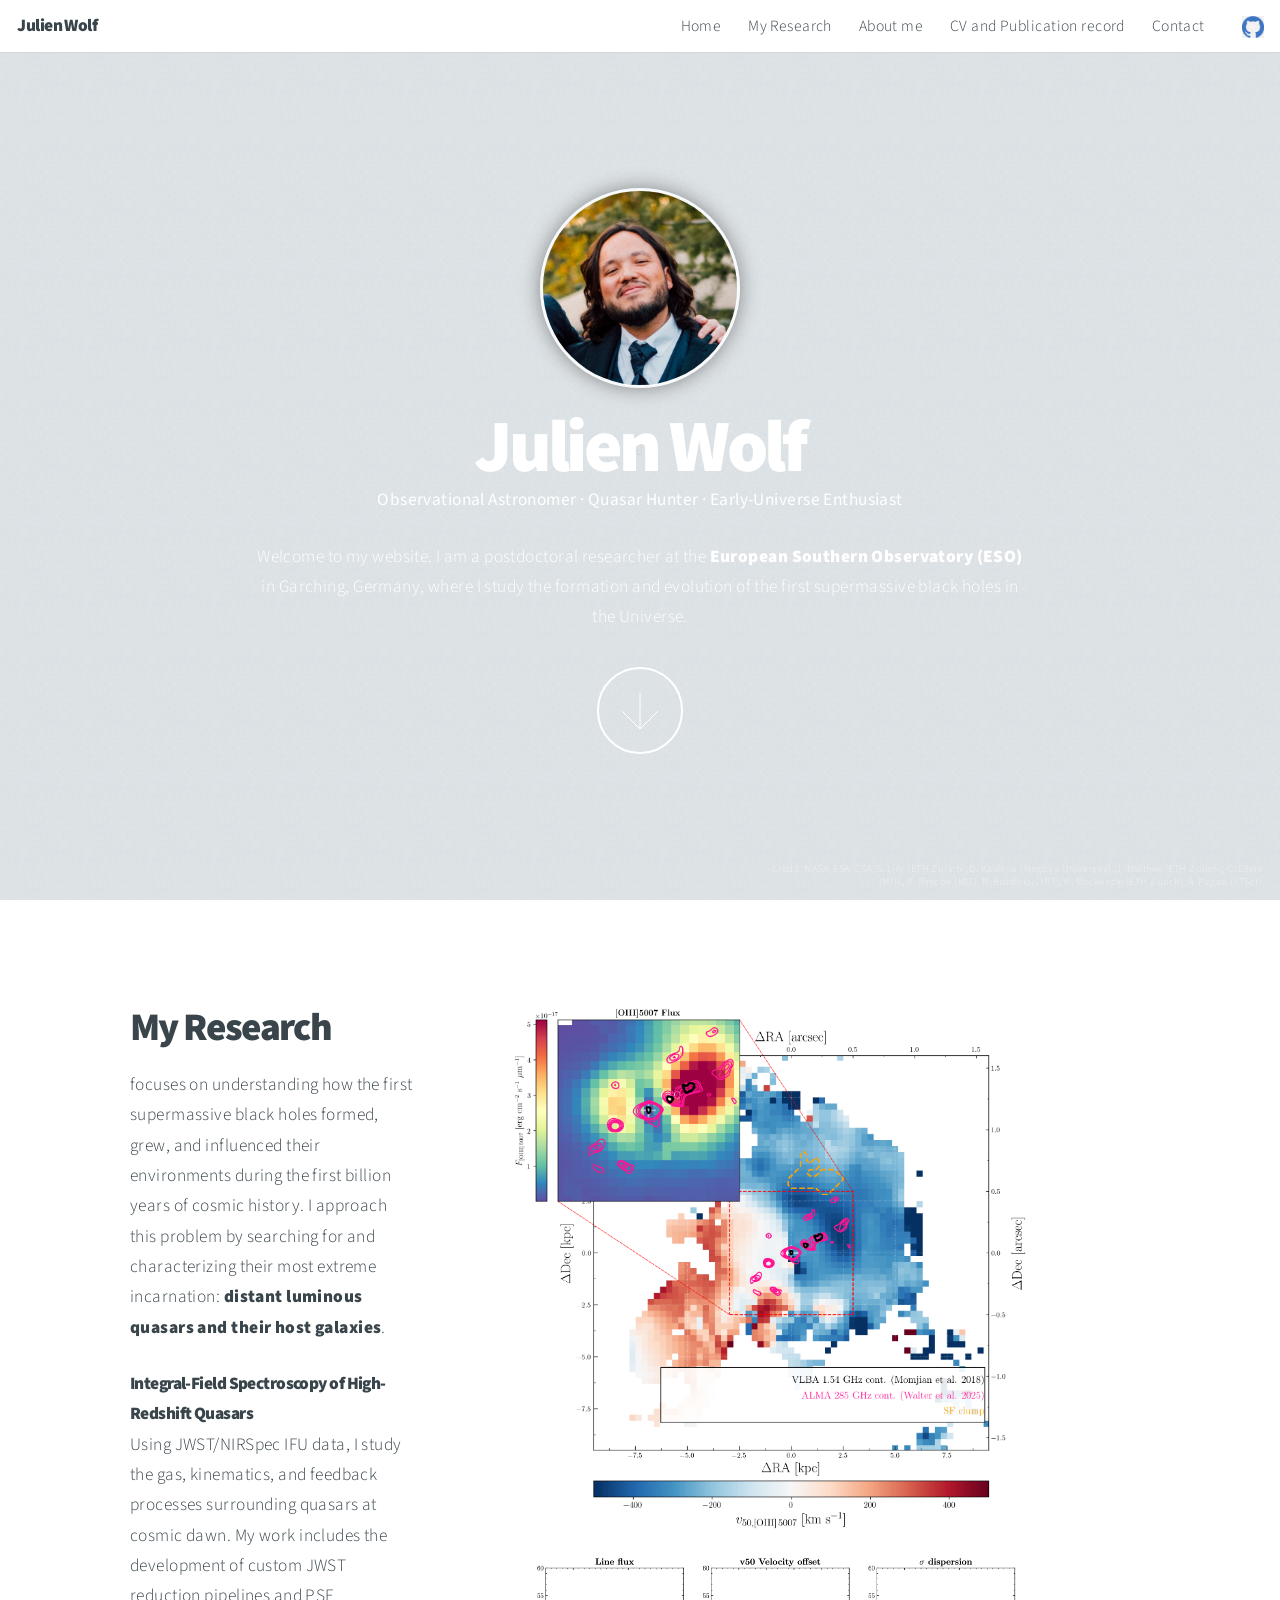
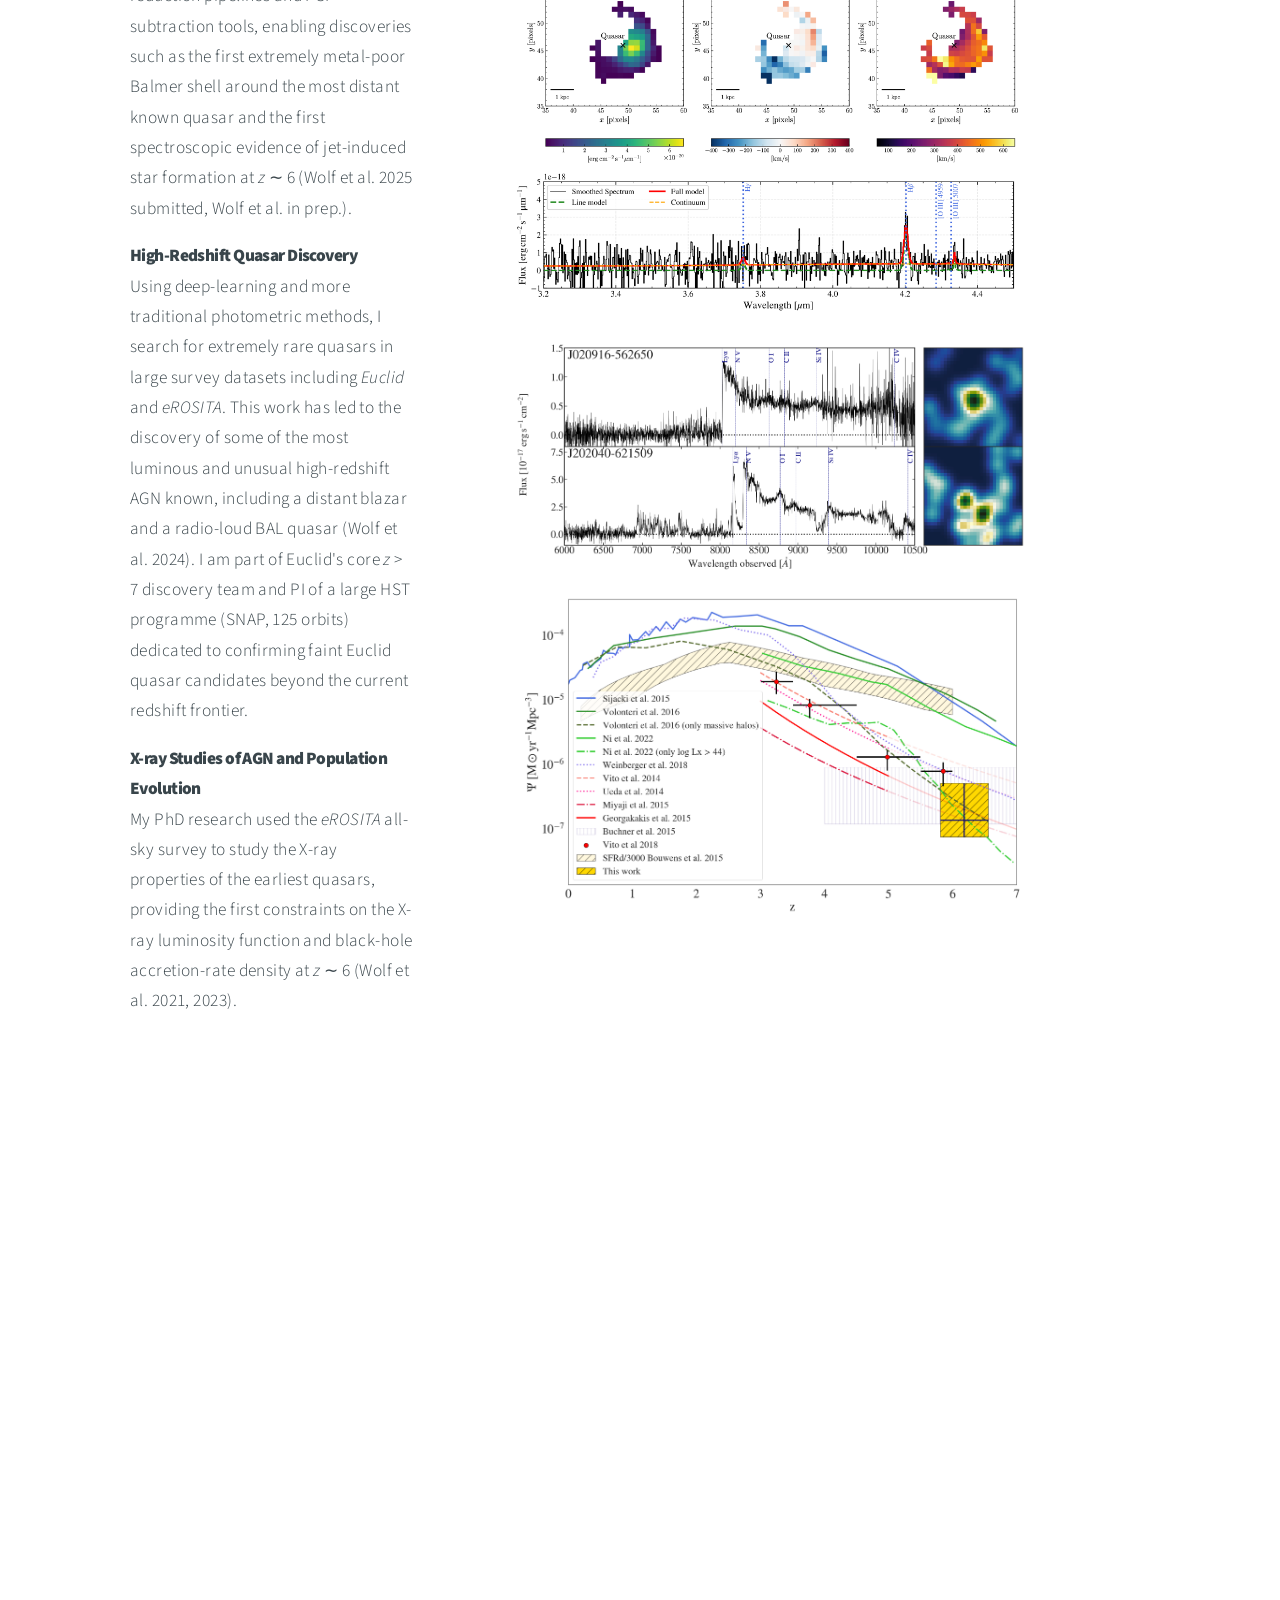
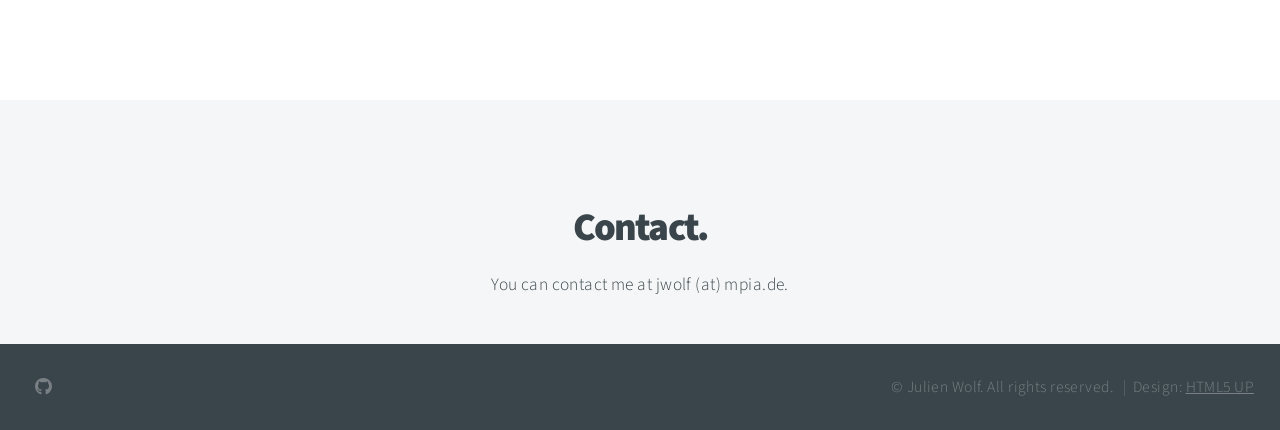
==== commit 4e6c6d57: "Update ESO affiliation and website content" ====
--- a/index.html
+++ b/index.html
@@ -1,292 +1,376 @@
+
 <!DOCTYPE HTML>
 <!--
-	Big Picture by HTML5 UP
-	html5up.net | @ajlkn
-	Free for personal and commercial use under the CCA 3.0 license (html5up.net/license)
+    Big Picture by HTML5 UP
+    html5up.net | @ajlkn
+    Free for personal and commercial use under the CCA 3.0 license
+    (html5up.net/license)
 -->
-<html>
-	<head>
-		<title>Julien Wolf - Homepage</title>
-		<meta charset="utf-8" />
-		<meta name="viewport" content="width=device-width, initial-scale=1, user-scalable=no" />
-		<link rel="stylesheet" href="assets/css/main.css" />
-		<noscript><link rel="stylesheet" href="assets/css/noscript.css" /></noscript>
-	</head>
-	<body class="is-preload">
-
-		<!-- Header -->
-			<header id="header">
-				<h1>Julien Wolf</h1>
-<nav>
-    <ul>
-        <li><a href="#intro">Home</a></li>
-        <li><a href="#research">My Research</a></li>
-        <li><a href="#two">About me</a></li>
-        <li><a href="#cv">CV and Publication record</a></li>
-        <li><a href="#contact">Contact</a></li>
-
-        <!-- GitHub Icon -->
-        <li style="padding-left: 10px;">
-            <a href="https://github.com/jwolf-dinh" target="_blank">
-                <img src="images/github_logo.png"
-                     alt="GitHub"
-                     style="width: 22px; height: 22px; vertical-align: middle;">
-            </a>
-        </li>
-    </ul>
-</nav>
-			</header>
-
-<!-- Intro -->
-<!-- Intro -->
-<section id="intro" class="main style1 dark fullscreen">
-
-    <!-- IMAGE CREDIT OVERLAY -->
-    <div class="image-credit-overlay">
-        Credit: NASA, ESA, CSA, S. Lilly (ETH Zurich), D. Kashino (Nagoya University),  J. Matthee (ETH Zurich), C. Eilers (MIT), R. Simcoe (MIT), R. Bordoloi (MIT), R. Mackenzie (ETH Zurich), A. Pagan (STScI)
-    </div>
-
-    <div class="content">
-
-        <!-- CIRCULAR PORTRAIT -->
-        <div class="intro-portrait">
-            <img src="images/Screenshot%202025-12-08%20at%2021.43.52.png" alt="Julien Wolf portrait">
-        </div>
-
-        <header>
-            <h2>Julien Wolf</h2>
-            <p style="color: white; font-weight: normal; margin: 0;">
-                Observational Astronomer · Quasar Hunter · Early-Universe Enthusiast
-            </p>
-        </header>
-
-        <p>
-            Welcome to my website. I am a postdoctoral researcher at the
-            <strong>Max-Planck-Institute for Astronomy</strong> in Heidelberg, Germany.
-        </p>
-
-        <footer>
-            <a href="#research" class="button style2 down">More</a>
-        </footer>
-
-    </div>
-</section>
-
-
-<section id="research" class="main style3 primary">
-    <div class="content two-column-layout">
-
-        <!-- LEFT COLUMN: TEXT -->
-        <div class="research-text">
+<html lang="en">
+<head>
+    <title>Julien Wolf - Homepage</title>
+    <meta charset="utf-8" />
+    <meta name="viewport"
+          content="width=device-width, initial-scale=1, user-scalable=no" />
+    <link rel="stylesheet" href="assets/css/main.css" />
+    <noscript>
+        <link rel="stylesheet" href="assets/css/noscript.css" />
+    </noscript>
+</head>
+
+<body class="is-preload">
+
+    <!-- Header -->
+    <header id="header">
+        <h1>Julien Wolf</h1>
+        <nav>
+            <ul>
+                <li><a href="#intro">Home</a></li>
+                <li><a href="#research">My Research</a></li>
+                <li><a href="#two">About me</a></li>
+                <li><a href="#cv">CV and Publication record</a></li>
+                <li><a href="#contact">Contact</a></li>
+
+                <!-- GitHub Icon -->
+                <li style="padding-left: 10px;">
+                    <a href="https://github.com/jwolf-dinh"
+                       target="_blank"
+                       rel="noopener noreferrer">
+                        <img src="images/github_logo.png"
+                             alt="GitHub"
+                             style="width: 22px; height: 22px; vertical-align: middle;">
+                    </a>
+                </li>
+            </ul>
+        </nav>
+    </header>
+
+    <!-- Intro -->
+    <section id="intro" class="main style1 dark fullscreen">
+
+        <!-- Image credit overlay -->
+        <div class="image-credit-overlay">
+            Credit: NASA, ESA, CSA, S. Lilly (ETH Zurich),
+            D. Kashino (Nagoya University), J. Matthee (ETH Zurich),
+            C. Eilers (MIT), R. Simcoe (MIT), R. Bordoloi (MIT),
+            R. Mackenzie (ETH Zurich), A. Pagan (STScI)
+        </div>
+
+        <div class="content">
+
+            <!-- Circular portrait -->
+            <div class="intro-portrait">
+                <img src="images/Screenshot%202025-12-08%20at%2021.43.52.png"
+                     alt="Julien Wolf portrait">
+            </div>
+
             <header>
-                <h2>My Research</h2>
-                <p>
-                    focuses on understanding how the first supermassive black holes formed,
-                    grew, and influenced their environments during the first billion years of cosmic
-                    history. I approach this problem by searching for and characterizing their most extreme incarnation: <strong> distant luminous quasars and their host galaxies </strong> .
+                <h2>Julien Wolf</h2>
+                <p style="color: white; font-weight: normal; margin: 0;">
+                    Observational Astronomer · Quasar Hunter · Early-Universe Enthusiast
                 </p>
             </header>
 
-            <div class="features">
-
-                <article>
-                    <h3>Integral-Field Spectroscopy of High-Redshift Quasars</h3>
+            <p>
+                Welcome to my website. I am a postdoctoral researcher at the
+                <strong>European Southern Observatory (ESO)</strong>
+                in Garching, Germany, where I study the formation and evolution
+                of the first supermassive black holes in the Universe.
+            </p>
+
+            <footer>
+                <a href="#research" class="button style2 down">More</a>
+            </footer>
+
+        </div>
+    </section>
+
+    <!-- Research -->
+    <section id="research" class="main style3 primary">
+        <div class="content two-column-layout">
+
+            <!-- Left column: Text -->
+            <div class="research-text">
+                <header>
+                    <h2>My Research</h2>
                     <p>
-                        Using JWST/NIRSpec IFU data, I study the gas, kinematics, and feedback processes
-                        surrounding quasars at cosmic dawn. My work includes the development of custom
-                        JWST reduction pipelines and PSF subtraction tools, enabling discoveries such as
-                        the first extremely metal-poor Balmer shell around the most distant known quasar
-                        and the first spectroscopic evidence of jet-induced star formation at
-                        <em>z</em> &sim; 6 (Wolf et al. 2025 submitted, Wolf et al. in prep.)
+                        focuses on understanding how the first supermassive
+                        black holes formed, grew, and influenced their
+                        environments during the first billion years of cosmic
+                        history. I approach this problem by searching for and
+                        characterizing their most extreme incarnation:
+                        <strong>distant luminous quasars and their host galaxies</strong>.
                     </p>
-                </article>
-
-                <article>
-                    <h3>High-Redshift Quasar Discovery</h3>
-                    <p>
-                        Using deep-learning and more traditional photometric methods I search for extremely rare
-                        quasars in large survey datasets including <em>Euclid</em> and <em>eROSITA</em>.
-                        This work has led to the discovery of some of the most luminous and unusual
-                        high-redshift AGN known, including a distant blazar and a radio-loud BAL quasar (Wolf et al. 2024).
-                        I am part of Euclid’s core <em>z</em> &gt; 7 discovery team and PI of a large
-                        HST program (SNAP 125 orbits) dedicated to confirming faint Euclid quasar candidates beyond the current redshift frontier.
-                    </p>
-                </article>
-
-                <article>
-                    <h3>X-ray Studies of AGN and Population Evolution</h3>
-                    <p>
-                        My PhD research used the <em>eROSITA</em> all-sky survey to study the X-ray
-                        properties of the earliest quasars, providing the first constraints on the X-ray
-                        luminosity function and black-hole accretion-rate density at <em>z</em> &sim; 6 (Wolf et al. 2021, 2023)
-                    </p>
-                </article>
-
+                </header>
+
+                <div class="features">
+
+                    <article>
+                        <h3>Integral-Field Spectroscopy of High-Redshift Quasars</h3>
+                        <p>
+                            Using JWST/NIRSpec IFU data, I study the gas,
+                            kinematics, and feedback processes surrounding
+                            quasars at cosmic dawn. My work includes the
+                            development of custom JWST reduction pipelines
+                            and PSF subtraction tools, enabling discoveries
+                            such as the first extremely metal-poor Balmer shell
+                            around the most distant known quasar and the first
+                            spectroscopic evidence of jet-induced star formation
+                            at <em>z</em> &sim; 6 (Wolf et al. 2025 submitted,
+                            Wolf et al. in prep.).
+                        </p>
+                    </article>
+
+                    <article>
+                        <h3>High-Redshift Quasar Discovery</h3>
+                        <p>
+                            Using deep-learning and more traditional photometric
+                            methods, I search for extremely rare quasars in
+                            large survey datasets including <em>Euclid</em>
+                            and <em>eROSITA</em>.
+
+                            This work has led to the discovery of some of the
+                            most luminous and unusual high-redshift AGN known,
+                            including a distant blazar and a radio-loud BAL
+                            quasar (Wolf et al. 2024).
+
+                    
+                            I am part of Euclid's core <em>z</em> &gt; 7
+                            discovery team and PI of a large HST programme
+                            (SNAP, 125 orbits) dedicated to confirming faint
+                            Euclid quasar candidates beyond the current
+                            redshift frontier.
+                        </p>
+                    </article>
+
+                    <article>
+                        <h3>X-ray Studies of AGN and Population Evolution</h3>
+                        <p>
+                            My PhD research used the <em>eROSITA</em>
+                            all-sky survey to study the X-ray properties of
+                            the earliest quasars, providing the first
+                            constraints on the X-ray luminosity function
+                            and black-hole accretion-rate density at
+                            <em>z</em> &sim; 6 (Wolf et al. 2021, 2023).
+                        </p>
+                    </article>
+
+                </div>
             </div>
-        </div>
-
-<div class="research-gallery">
-    <div class="gallery">
-
-        <article>
-            <a href="images/mixed_v50_main_flux_inset_wQSO_spectral_SFclump.png" class="image fit">
-                <img src="images/mixed_v50_main_flux_inset_wQSO_spectral_SFclump.png"
-                     title="JWST/NIRSpec IFU [OIII]5007 velocity map of the jet in quasar P352-15 at z=5.8 (Wolf et al. in prep.)"
-                     alt="JWST/NIRSpec IFU: Balmer Shell Detection">
-            </a>
-        </article>
-
-        <article>
-            <a href="images/Screenshot%202025-12-08%20at%2015.26.27.png" class="image fit">
-                <img src="images/Screenshot%202025-12-08%20at%2015.26.27.png"
-                     title="JWST/NIRSpec IFU moment maps of Hbeta around the z=7.64 quasar J0313-1806. The nebula is remarkably [OIII]-weak (Wolf et al. 2025, submitted)"
-                     alt="JWST/NIRSpec IFU moment maps of Hbeta around the z=7.64 quasar J0313-1806. The nebula is remarkably [OIII]-weak (Wolf et al. 2025, submitted)">
-            </a>
-        </article>
-
-        <article>
-            <a href="images/xray_beacons.png" class="image fit">
-                <img src="images/xray_beacons.png"
-                     title="Two quasars at z ~ 6 discovered in the eROSITA All-Sky Survey. The first is one of the most distant blazars known to date (Wolf et al. 2024). "
-                     alt="X-ray Beacons at Cosmic Dawn">
-            </a>
-        </article>
-
-        <article>
-            <a href="images/bhad.png" class="image fit">
-                <img src="images/bhad.png"
-                     title="Constraints on the black hole accretion rate density from eROSITA detection (Wolf et al. 2023)."
-                     alt="Black Hole Accretion Rate Density Evolution">
-            </a>
-        </article>
-
-    </div>
-</div>
-
-
-
-
-
-				</div>
-			</section>
-
-		<!-- Two -->
-			<section id="two" class="main style2 left dark fullscreen">
-				<div class="content box style2">
-					<header>
-						<h2>About me</h2>
-					</header>
-				<p>
-    I am an observational astrophysicist studying <strong> supermassive black holes in the early universe </strong> .
-    After my Bachelor's and Master’s studies in physics and astrophysics at the
-    Ludwig-Maximilians-Universität München (DE) I joined the <strong> Max-Planck-Institute for Extraterrestrial
-    Physics </strong> (MPE) in Garching (DE) as a PhD student in 2019. Under the supervision of Dr. Mara Salvato and
-    Prof. Kirpal Nandra, I worked on the discovery and characterization of high-redshift quasars
-    using the soft X-ray telescope <em>eROSITA</em>.
-    My doctoral thesis, <em>Tracing the Evolution of Supermassive Black Holes through Cosmic Time
-    with Luminous AGN</em> (graded 0.88, Magna Cum Laude, 2023), is available
-    <a href="https://edoc.ub.uni-muenchen.de/31872/" target="_blank" rel="noopener noreferrer">
-        here
-    </a>.
-</p>
-
-<p>
-    In Spring 2023, I moved to the <strong> Max-Planck-Institute for Astronomy </strong> (MPIA) in Heidelberg (DE) for my
-    first postdoctoral appointment in Dr. Eduardo Ba&ntilde;ados’ group. My current research spans
-    the discovery of very distant quasars with <strong> <em>Euclid</em>  </strong> and the spatially resolved study of
-    quasar environments with <strong>JWST/NIRSpec IFU spectroscopy</strong>.
-</p>
-
-<p>
-<p>
-    My scientific work sits at the intersection of multi-wavelength survey catalog exploration,
-    state-of-the-art spectroscopic and imaging techniques, and advanced data analysis. I have broad
-    expertise ranging from JWST IFU data reduction and PSF modeling to X-ray spectral analysis and
-    deep-learning–based rare-object discovery. <strong> My guiding principle: use every waveband and
-    method available to push the observational frontiers of the early universe.</strong>
-    I am an active member of several international collaborations, including the
-    <em>Euclid</em> Consortium (Primeval Universe SWG), EREBUS, AETHER, eROSITA (AGN working group),
-    NewAthena, and SDSS-V.
-</p>
-
-</p>
-
-<p>
-    When I’m not working with telescopes, I enjoy cooking (in pursuit of the
-    perfect shoyu ramen), enduro mountainbiking, writing loud music, collecting vinyl records and most of all spending time with my wife and my dog.
-</p>
-
-				</div>
-            <a href="#cv" class="button style2 down anchored">Next</a>
-			</section>
-
-		<!-- Two -->
-			<section id="cv" class="main style2 left dark fullscreen">
-				<div class="content box style2">
-					<header>
-						<h2>CV and publication record</h2>
-					</header>
-				<p>
-    You can find my up-to-date CV <a href="docs/CV_2025.pdf" target="_blank">here</a>.
-
-                    <p> <a href="https://ui.adsabs.harvard.edu/public-libraries/1H0qxYTWTI-Gn77VE8E3TQ" target="_blank">
-ADS record of all contributions </a>
-  </p>
-
-                    <p> <a href="https://orcid.org/0000-0003-0643-7935" target="_blank" rel="noopener noreferrer">
-  <img src="https://orcid.org/sites/default/files/images/orcid_64x64.png"
-       alt="ORCID iD"
-       style="width: 24px; height: 24px; vertical-align: middle; margin-right: 6px;">
-  0000-0003-0643-7935
-</a>
- </p>
-
-				</div>
-				<a href="#cv" class="button style2 down anchored">Next</a>
-			</section>
-
-		<!-- Contact -->
-			<section id="contact" class="main style3 secondary">
-				<div class="content">
-					<header>
-						<h2>Contact.</h2>
-						<p>You can contact me at jwolf (at) mpia.de.</p>
-					</header>
-
-				</div>
-			</section>
-
-		<!-- Footer -->
-			<footer id="footer">
-
-				<!-- Icons -->
-					<ul class="icons">
-
-  <a href="https://github.com/jwolf-dinh"
-     class="icon brands fa-github"
-     target="_blank">
-     <span class="label">GitHub</span>
-  </a>
-</li>
-
-					</ul>
-
-				<!-- Menu -->
-					<ul class="menu">
-						<li>&copy; Julien Wolf All rights reserved</li><li>Design: <a href="https://html5up.net">HTML5 UP</a></li>
-					</ul>
-
-			</footer>
-
-		<!-- Scripts -->
-			<script src="assets/js/jquery.min.js"></script>
-			<script src="assets/js/jquery.poptrox.min.js"></script>
-			<script src="assets/js/jquery.scrolly.min.js"></script>
-			<script src="assets/js/jquery.scrollex.min.js"></script>
-			<script src="assets/js/browser.min.js"></script>
-			<script src="assets/js/breakpoints.min.js"></script>
-			<script src="assets/js/util.js"></script>
-			<script src="assets/js/main.js"></script>
-
-	</body>
-</html>+
+            <!-- Right column: Research gallery -->
+            <div class="research-gallery">
+                <div class="gallery">
+
+                    <article>
+                        <a href="images/mixed_v50_main_flux_inset_wQSO_spectral_SFclump.png"
+                           class="image fit">
+                            <img src="images/mixed_v50_main_flux_inset_wQSO_spectral_SFclump.png"
+                                 title="JWST/NIRSpec IFU [OIII]5007 velocity map of the jet in quasar P352-15 at z=5.8 (Wolf et al. in prep.)"
+                                 alt="JWST/NIRSpec IFU: Balmer Shell Detection">
+                        </a>
+                    </article>
+
+                    <article>
+                        <a href="images/Screenshot%202025-12-08%20at%2015.26.27.png"
+                           class="image fit">
+                            <img src="images/Screenshot%202025-12-08%20at%2015.26.27.png"
+                                 title="JWST/NIRSpec IFU moment maps of Hbeta around the z=7.64 quasar J0313-1806. The nebula is remarkably [OIII]-weak (Wolf et al. 2025, submitted)"
+                                 alt="JWST/NIRSpec IFU moment maps of Hbeta around the z=7.64 quasar J0313-1806">
+                        </a>
+                    </article>
+
+                    <article>
+                        <a href="images/xray_beacons.png" class="image fit">
+                            <img src="images/xray_beacons.png"
+                                 title="Two quasars at z ~ 6 discovered in the eROSITA All-Sky Survey. The first is one of the most distant blazars known to date (Wolf et al. 2024)."
+                                 alt="X-ray Beacons at Cosmic Dawn">
+                        </a>
+                    </article>
+
+                    <article>
+                        <a href="images/bhad.png" class="image fit">
+                            <img src="images/bhad.png"
+                                 title="Constraints on the black hole accretion rate density from eROSITA detection (Wolf et al. 2023)."
+                                 alt="Black Hole Accretion Rate Density Evolution">
+                        </a>
+                    </article>
+
+                </div>
+            </div>
+
+        </div>
+    </section>
+
+    <!-- About me -->
+    <section id="two" class="main style2 left dark fullscreen">
+        <div class="content box style2">
+
+            <header>
+                <h2>About me</h2>
+            </header>
+
+            <p>
+                I am an observational astrophysicist studying
+                <strong>supermassive black holes in the early universe</strong>.
+
+                After my Bachelor's and Master's studies in physics and
+                astrophysics at the Ludwig-Maximilians-Universität München
+                (DE), I joined the
+                <strong>Max Planck Institute for Extraterrestrial Physics</strong>
+                (MPE) in Garching (DE) as a PhD student in 2019.
+
+                Under the supervision of Dr. Mara Salvato and
+                Prof. Kirpal Nandra, I worked on the discovery and
+                characterization of high-redshift quasars using the
+                soft X-ray telescope <strong>eROSITA</strong>.
+
+                My doctoral thesis,
+                <em>Tracing the Evolution of Supermassive Black Holes
+                through Cosmic Time with Luminous AGN</em>
+                (graded 0.88, Magna Cum Laude, 2023),
+                is available
+                <a href="https://edoc.ub.uni-muenchen.de/31872/"
+                   target="_blank"
+                   rel="noopener noreferrer">here</a>.
+            </p>
+
+            <p>
+                In Spring 2023, I moved to the
+                <strong>Max Planck Institute for Astronomy (MPIA)</strong>
+                in Heidelberg (DE) for my first postdoctoral appointment
+                in Dr. Eduardo Ba&ntilde;ados' group.
+
+                Since July 2026, I have been a postdoctoral researcher
+                at the <strong>European Southern Observatory (ESO)</strong>
+                in Garching (DE), working with Dr. Vincenzo Mainieri
+                on AGN feedback and the interaction between supermassive
+                black holes and their host galaxies.
+
+                My research spans the discovery of very distant quasars
+                with <strong>Euclid</strong>, their multi-wavelength
+                characterization, and the spatially resolved study
+                of their environments using
+                <strong>JWST/NIRSpec integral-field spectroscopy</strong>.
+            </p>
+
+            <p>
+                My scientific work sits at the intersection of
+                multi-wavelength survey catalog exploration,
+                state-of-the-art spectroscopic and imaging techniques,
+                and advanced data analysis.
+
+                I have broad expertise ranging from JWST IFU data reduction
+                and PSF modeling to X-ray spectral analysis and
+                deep-learning-based rare-object discovery.
+
+                <strong>
+                    My guiding principle: use every waveband and method
+                    available to push the observational frontiers
+                    of the early universe.
+                </strong>
+
+                I am an active member of several international collaborations,
+                including the Euclid Consortium (Primeval Universe SWG),
+                EREBUS, AETHER, eROSITA (AGN working group),
+                NewAthena, and SDSS-V.
+            </p>
+
+            <p>
+                When I'm not working with telescopes, I enjoy cooking
+                (in pursuit of the perfect shoyu ramen), enduro mountainbiking,
+                writing loud music, collecting vinyl records, and most
+                of all spending time with my family and my dog.
+            </p>
+
+        </div>
+
+        <a href="#cv" class="button style2 down anchored">Next</a>
+    </section>
+
+    <!-- CV and publications -->
+    <section id="cv" class="main style2 left dark fullscreen">
+        <div class="content box style2">
+
+            <header>
+                <h2>CV and publication record</h2>
+            </header>
+
+            <p>
+                You can find my up-to-date CV
+                <a href="docs/CV_2025.pdf"
+                   target="_blank"
+                   rel="noopener noreferrer">here</a>.
+            </p>
+
+            <p>
+                <a href="https://ui.adsabs.harvard.edu/public-libraries/1H0qxYTWTI-Gn77VE8E3TQ"
+                   target="_blank"
+                   rel="noopener noreferrer">
+                    ADS record of all contributions
+                </a>
+            </p>
+
+            <p>
+                <a href="https://orcid.org/0000-0003-0643-7935"
+                   target="_blank"
+                   rel="noopener noreferrer">
+                    <img src="images/orcid_logo.png"
+                         alt="ORCID iD"
+                         style="width: 24px; height: 24px; vertical-align: middle; margin-right: 6px;">
+                    0000-0003-0643-7935
+                </a>
+            </p>
+
+        </div>
+
+        <a href="#contact" class="button style2 down anchored">Next</a>
+    </section>
+
+    <!-- Contact -->
+    <section id="contact" class="main style3 secondary">
+        <div class="content">
+
+            <header>
+                <h2>Contact.</h2>
+                <p>You can contact me at jwolf (at) mpia.de.</p>
+            </header>
+
+        </div>
+    </section>
+
+    <!-- Footer -->
+    <footer id="footer">
+
+        <!-- Icons -->
+        <ul class="icons">
+            <li>
+                <a href="https://github.com/jwolf-dinh"
+                   class="icon brands fa-github"
+                   target="_blank"
+                   rel="noopener noreferrer">
+                    <span class="label">GitHub</span>
+                </a>
+            </li>
+        </ul>
+
+        <!-- Menu -->
+        <ul class="menu">
+            <li>&copy; Julien Wolf. All rights reserved.</li>
+            <li>Design: <a href="https://html5up.net">HTML5 UP</a></li>
+        </ul>
+
+    </footer>
+
+    <!-- Scripts -->
+    <script src="assets/js/jquery.min.js"></script>
+    <script src="assets/js/jquery.poptrox.min.js"></script>
+    <script src="assets/js/jquery.scrolly.min.js"></script>
+    <script src="assets/js/jquery.scrollex.min.js"></script>
+    <script src="assets/js/browser.min.js"></script>
+    <script src="assets/js/breakpoints.min.js"></script>
+    <script src="assets/js/util.js"></script>
+    <script src="assets/js/main.js"></script>
+
+</body>
+</html>
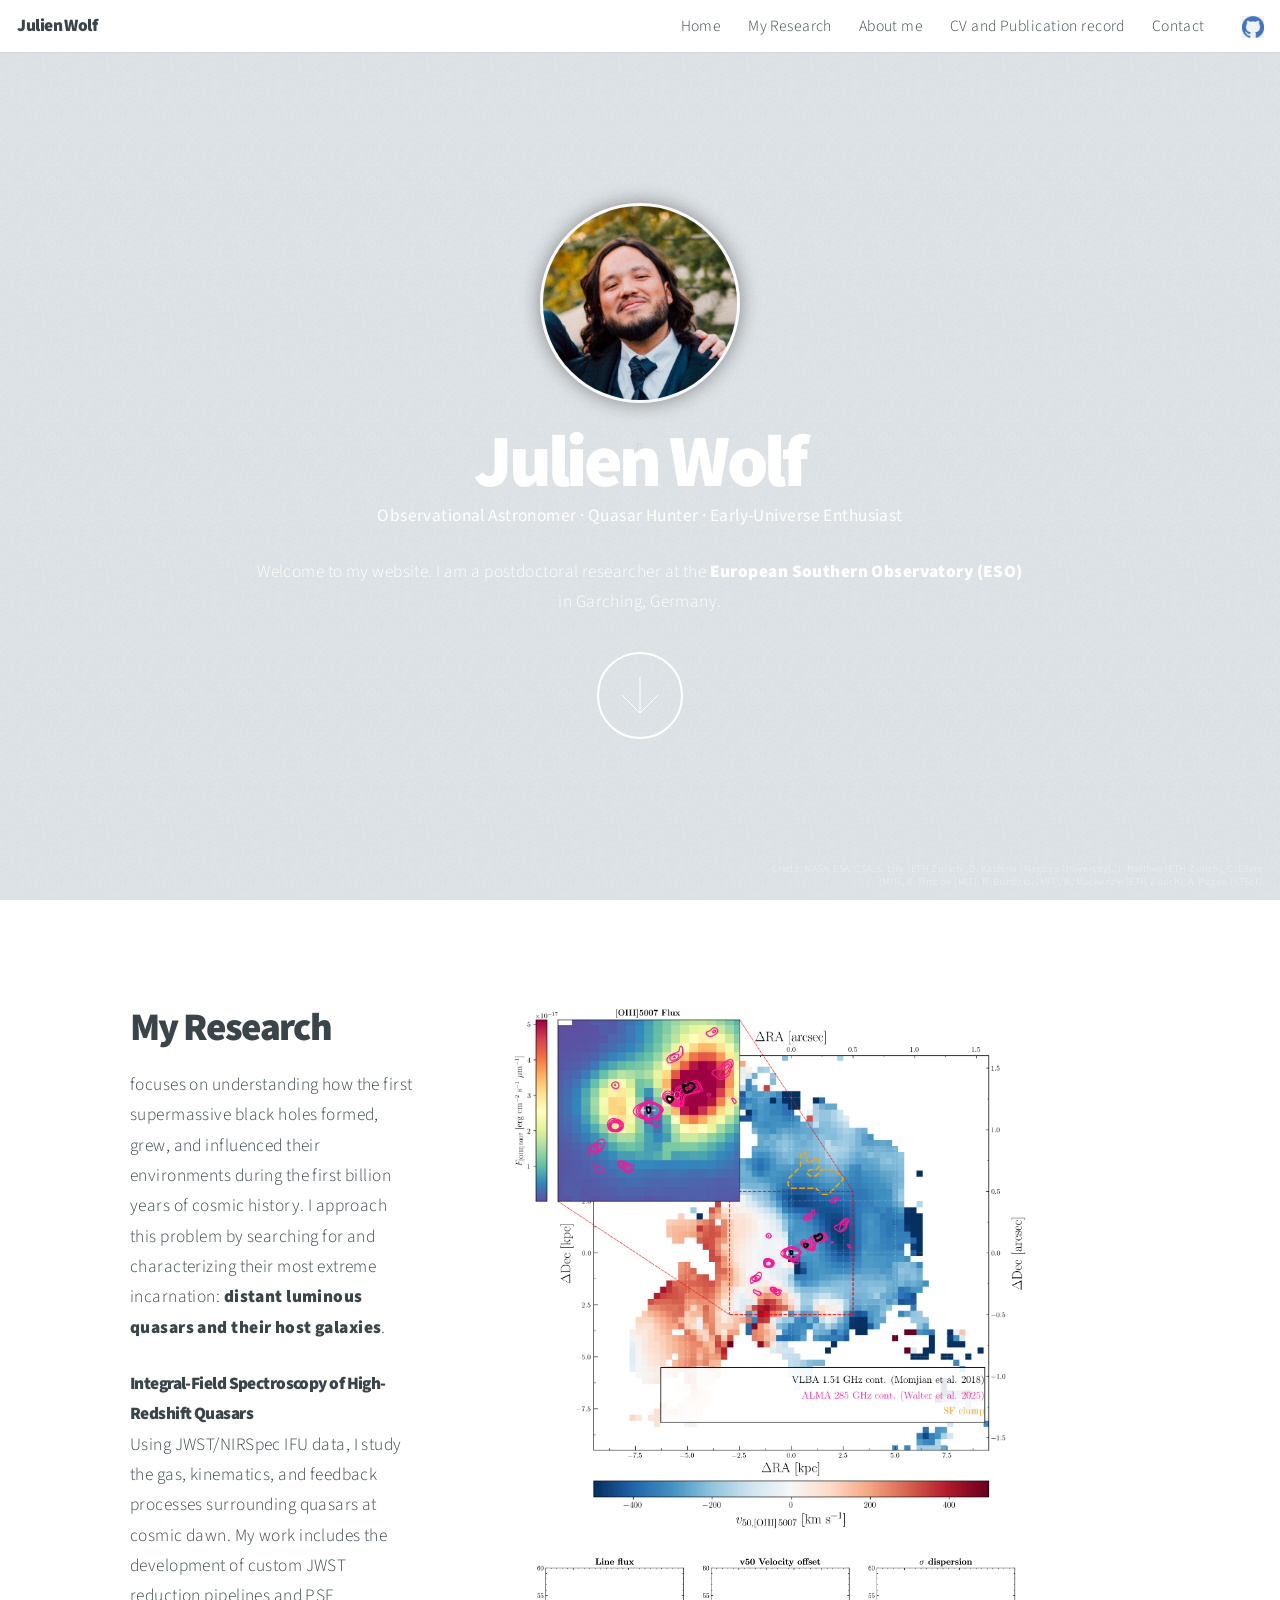
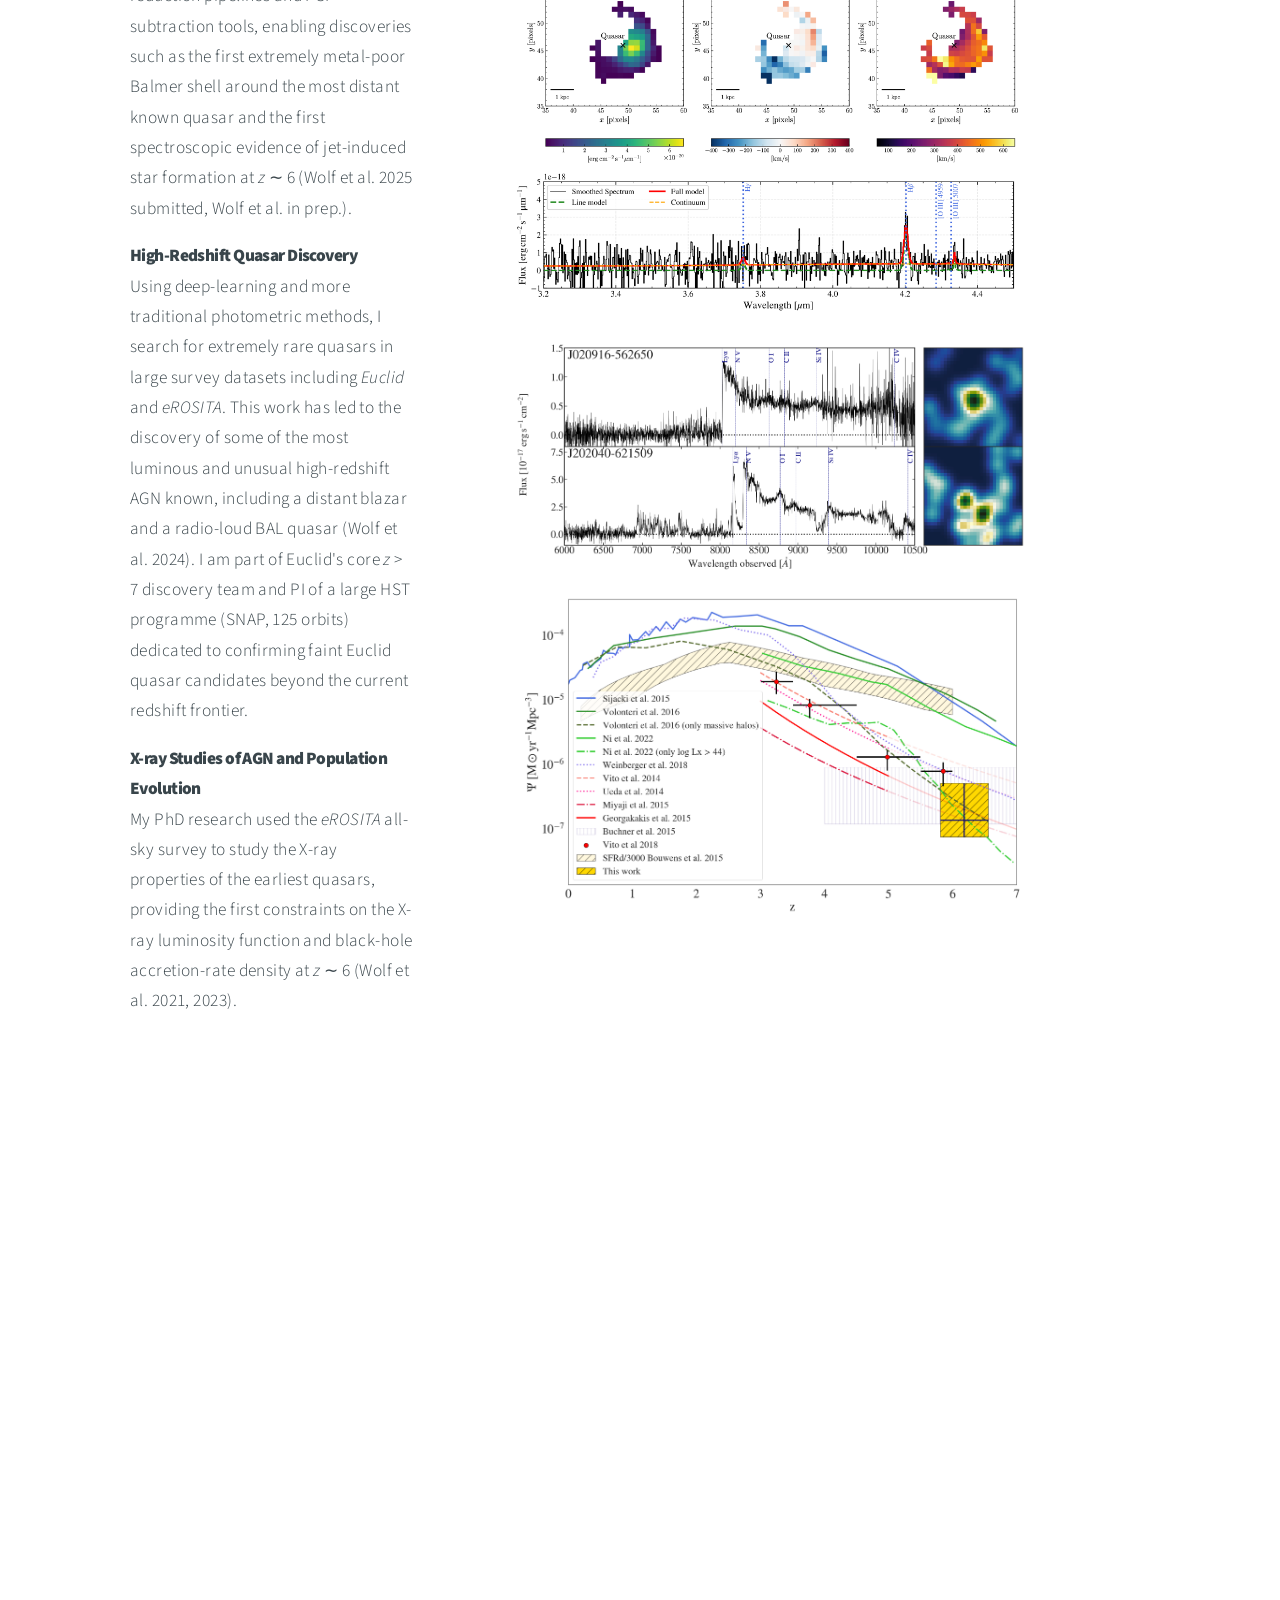
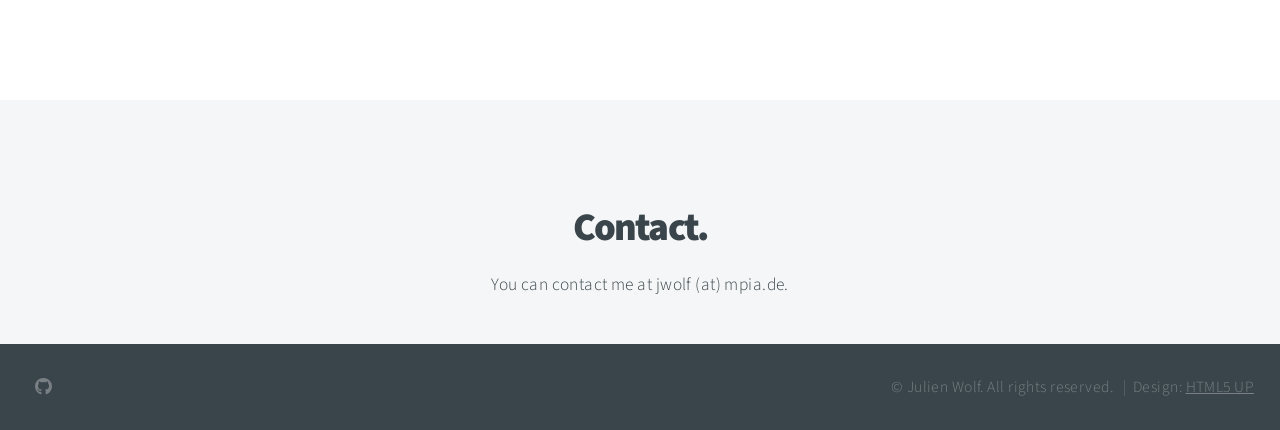
==== commit 73e9fc1f: "Update ESO affiliation and website content" ====
--- a/index.html
+++ b/index.html
@@ -74,8 +74,7 @@
             <p>
                 Welcome to my website. I am a postdoctoral researcher at the
                 <strong>European Southern Observatory (ESO)</strong>
-                in Garching, Germany, where I study the formation and evolution
-                of the first supermassive black holes in the Universe.
+                in Garching, Germany.
             </p>
 
             <footer>
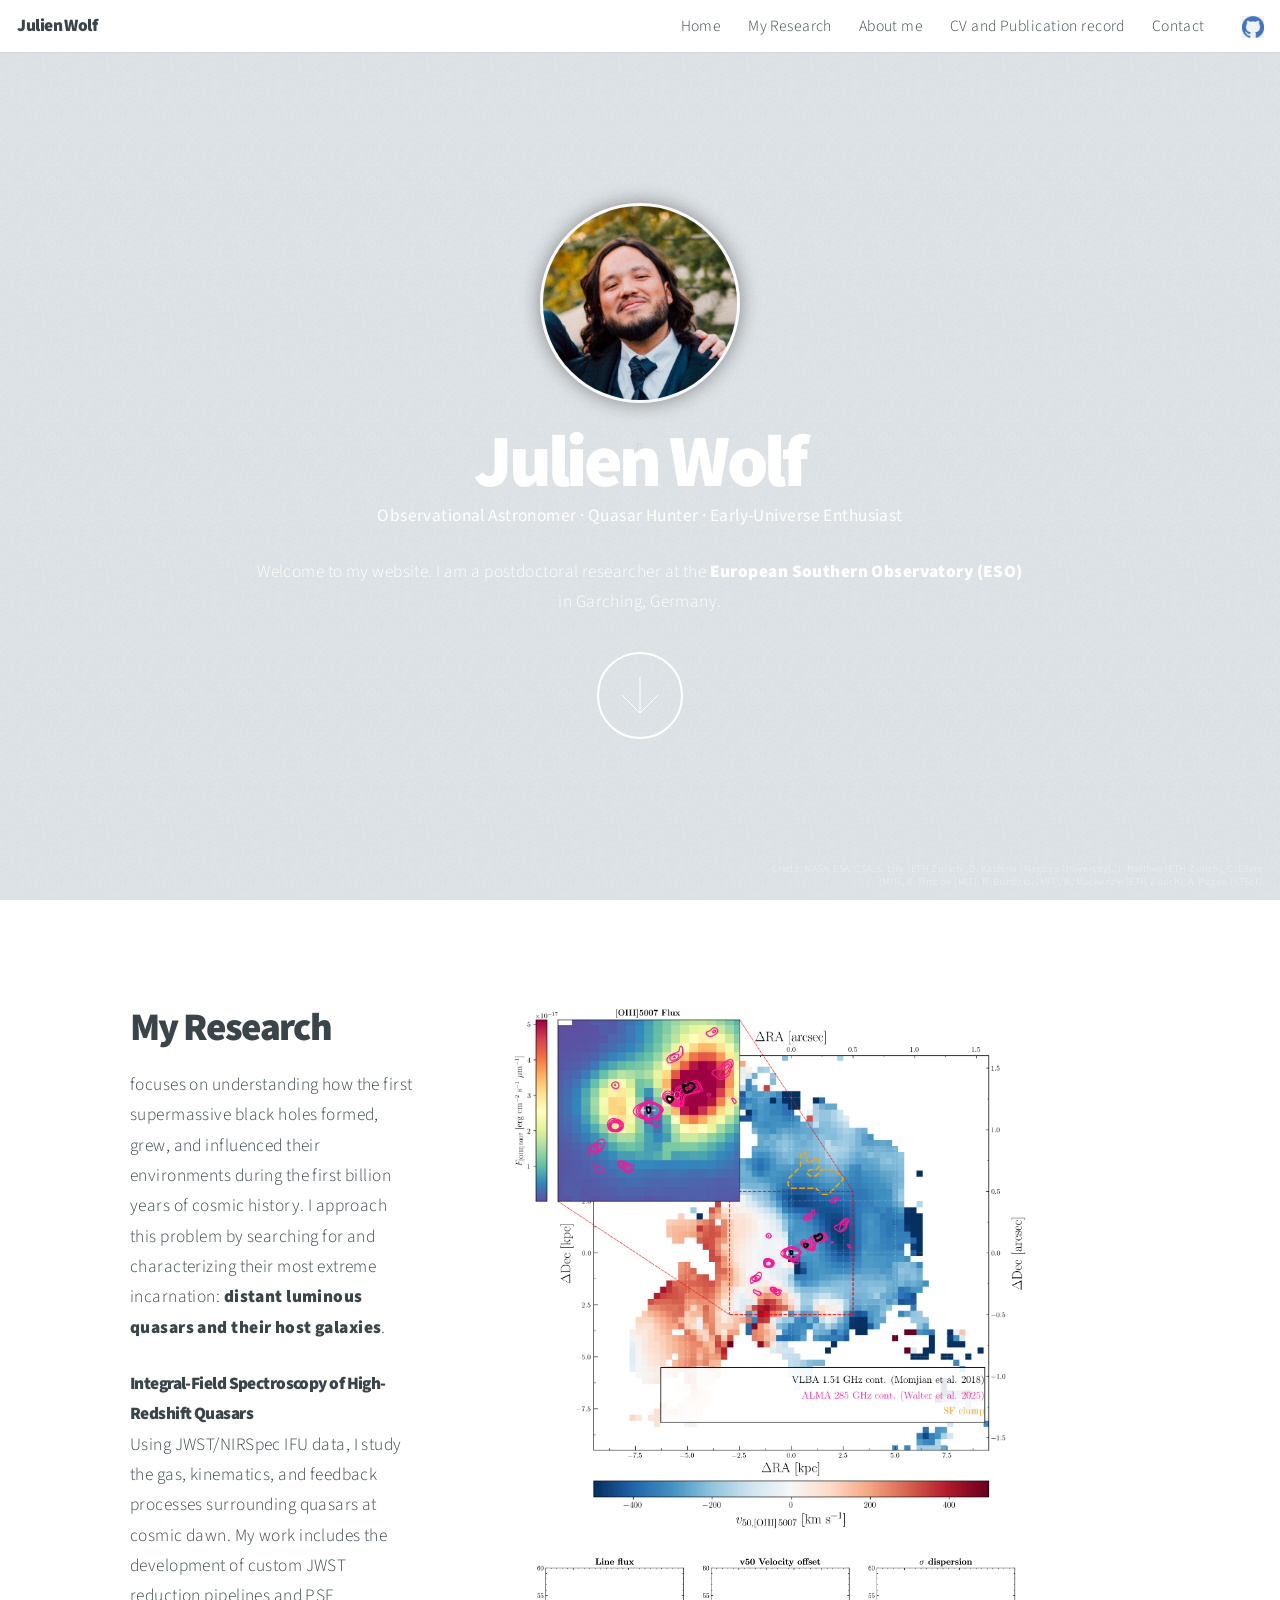
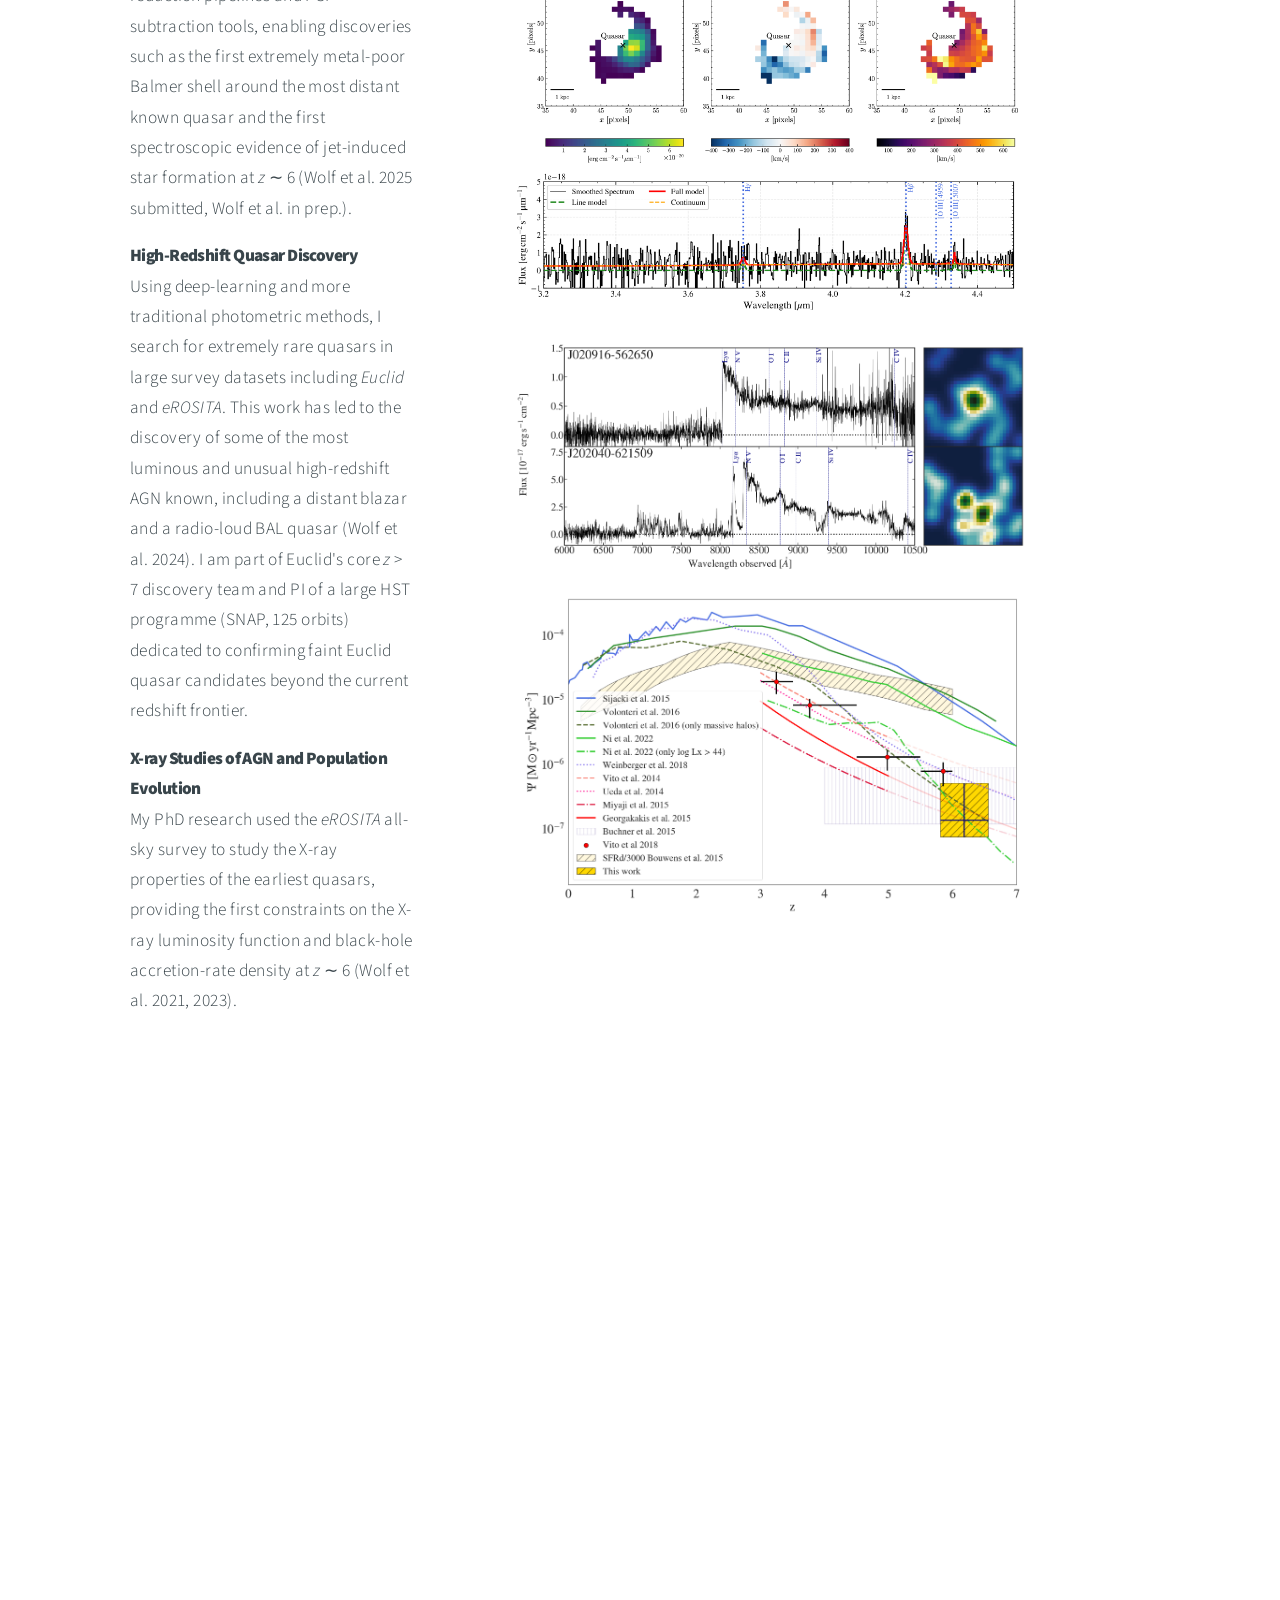
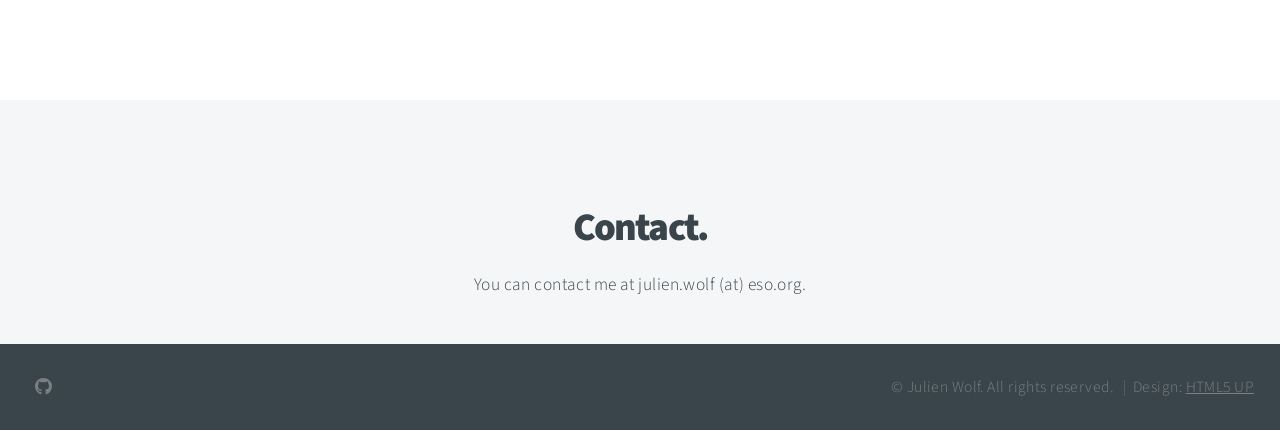
==== commit add4b16f: "Update ESO affiliation and website content" ====
--- a/index.html
+++ b/index.html
@@ -332,7 +332,7 @@
 
             <header>
                 <h2>Contact.</h2>
-                <p>You can contact me at jwolf (at) mpia.de.</p>
+                <p>You can contact me at julien.wolf (at) eso.org.</p>
             </header>
 
         </div>
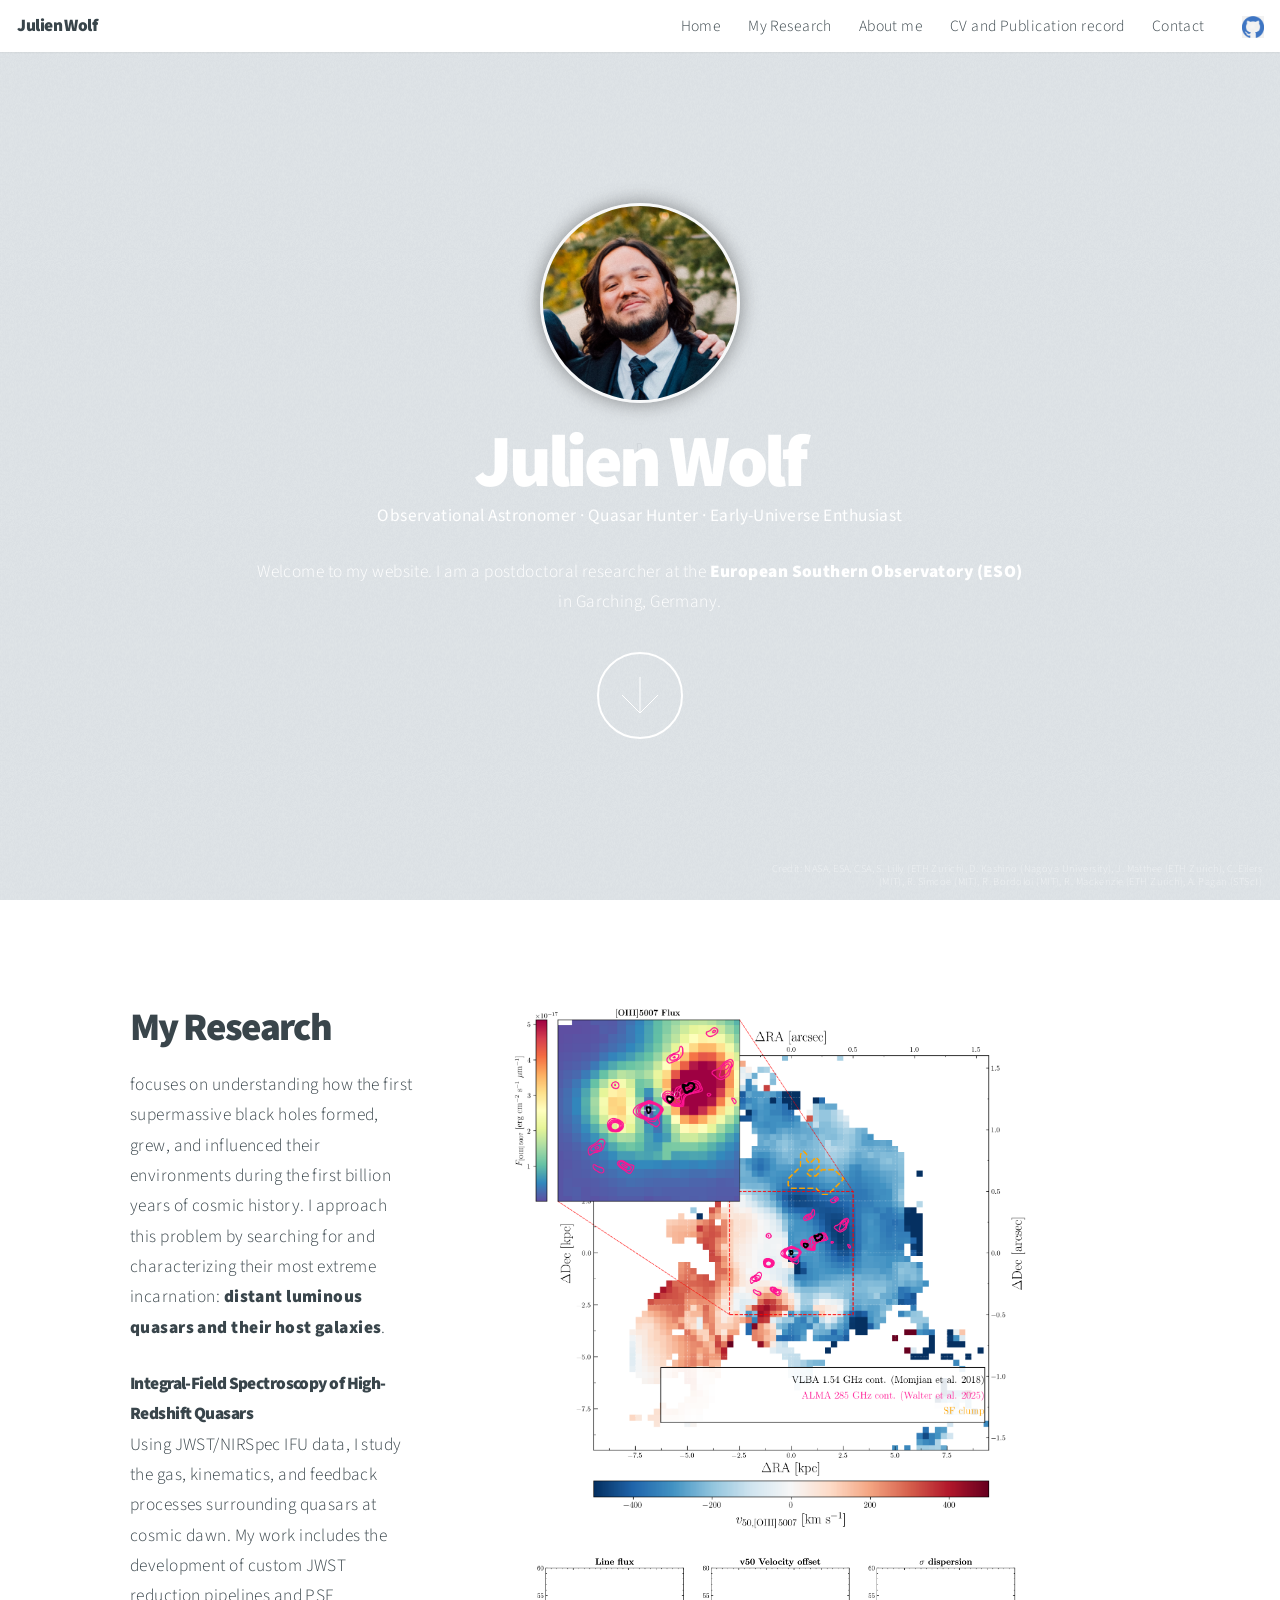
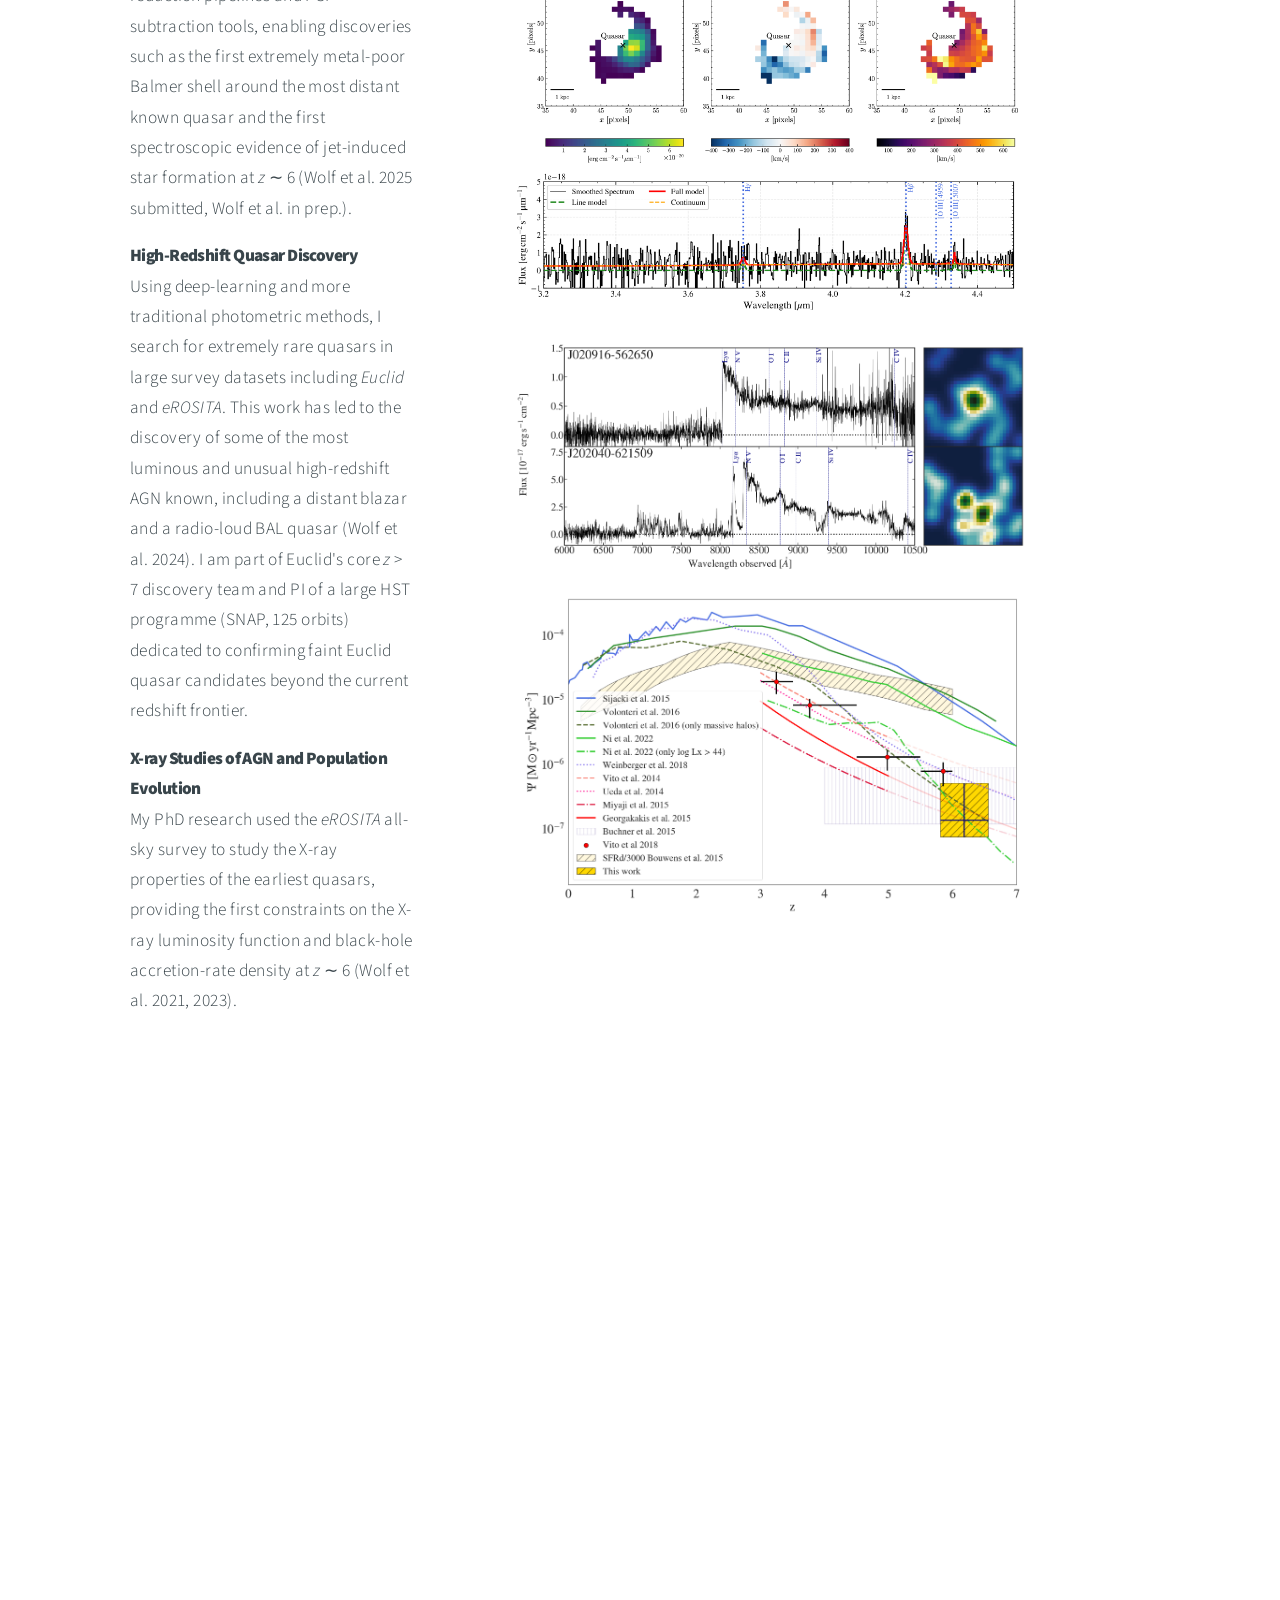
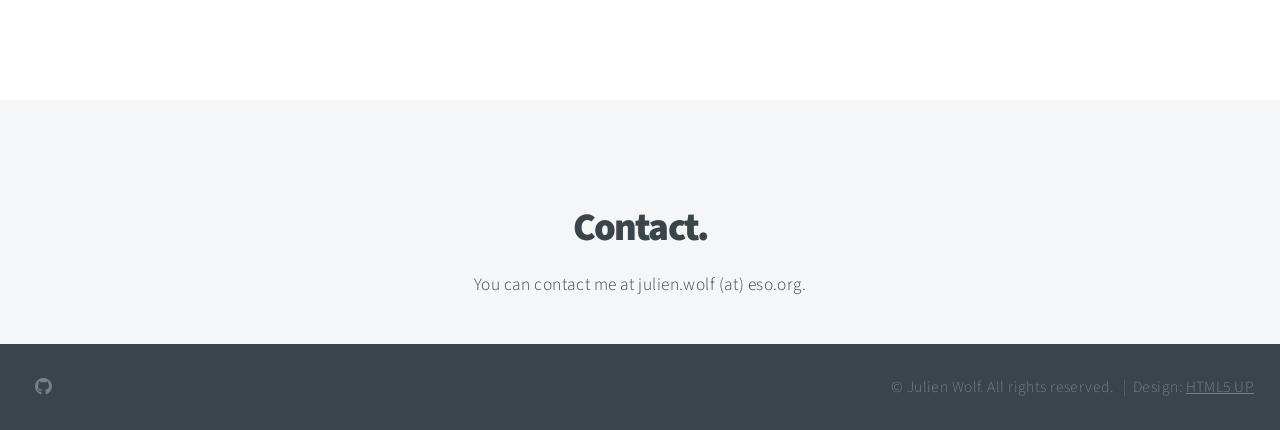
==== commit fea83aca: "Update CV" ====
--- a/index.html
+++ b/index.html
@@ -297,7 +297,7 @@
 
             <p>
                 You can find my up-to-date CV
-                <a href="docs/CV_2025.pdf"
+                <a href="docs/MPGRG_CV_jwolf.pdf"
                    target="_blank"
                    rel="noopener noreferrer">here</a>.
             </p>
